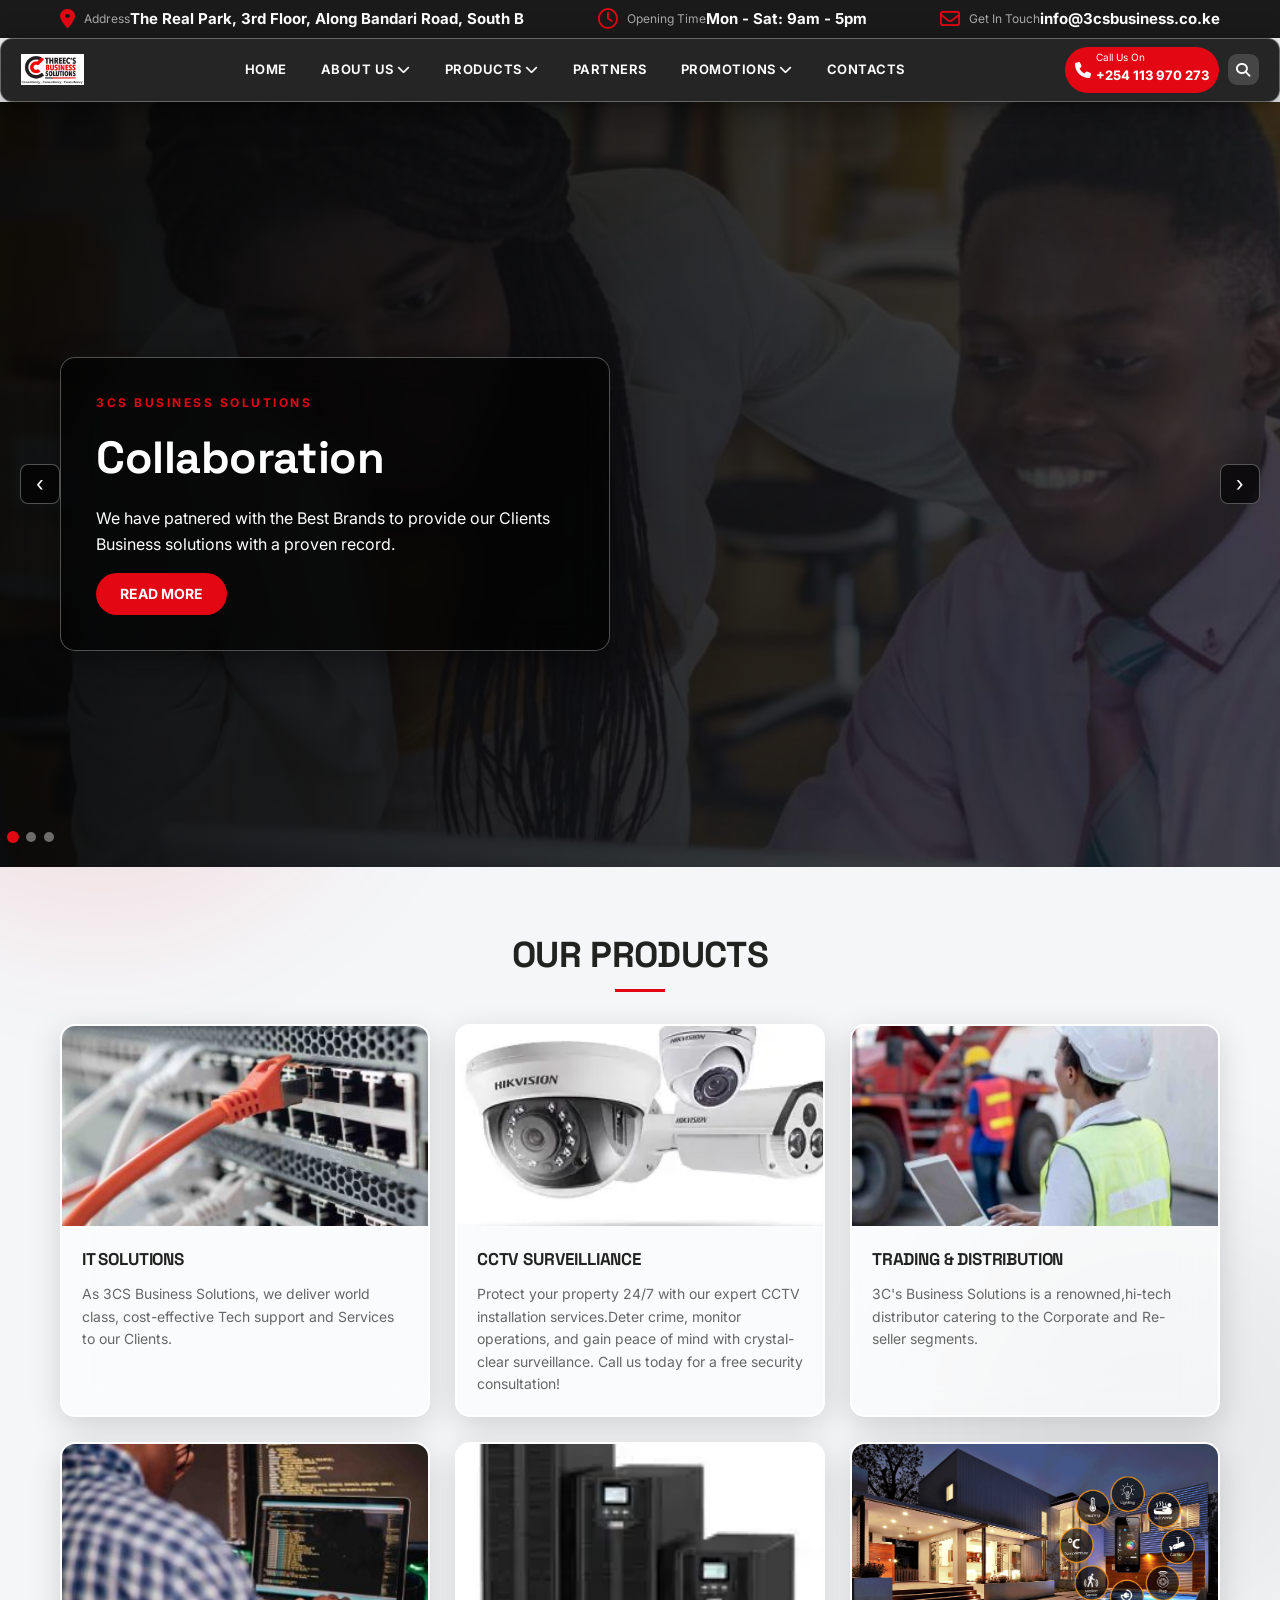
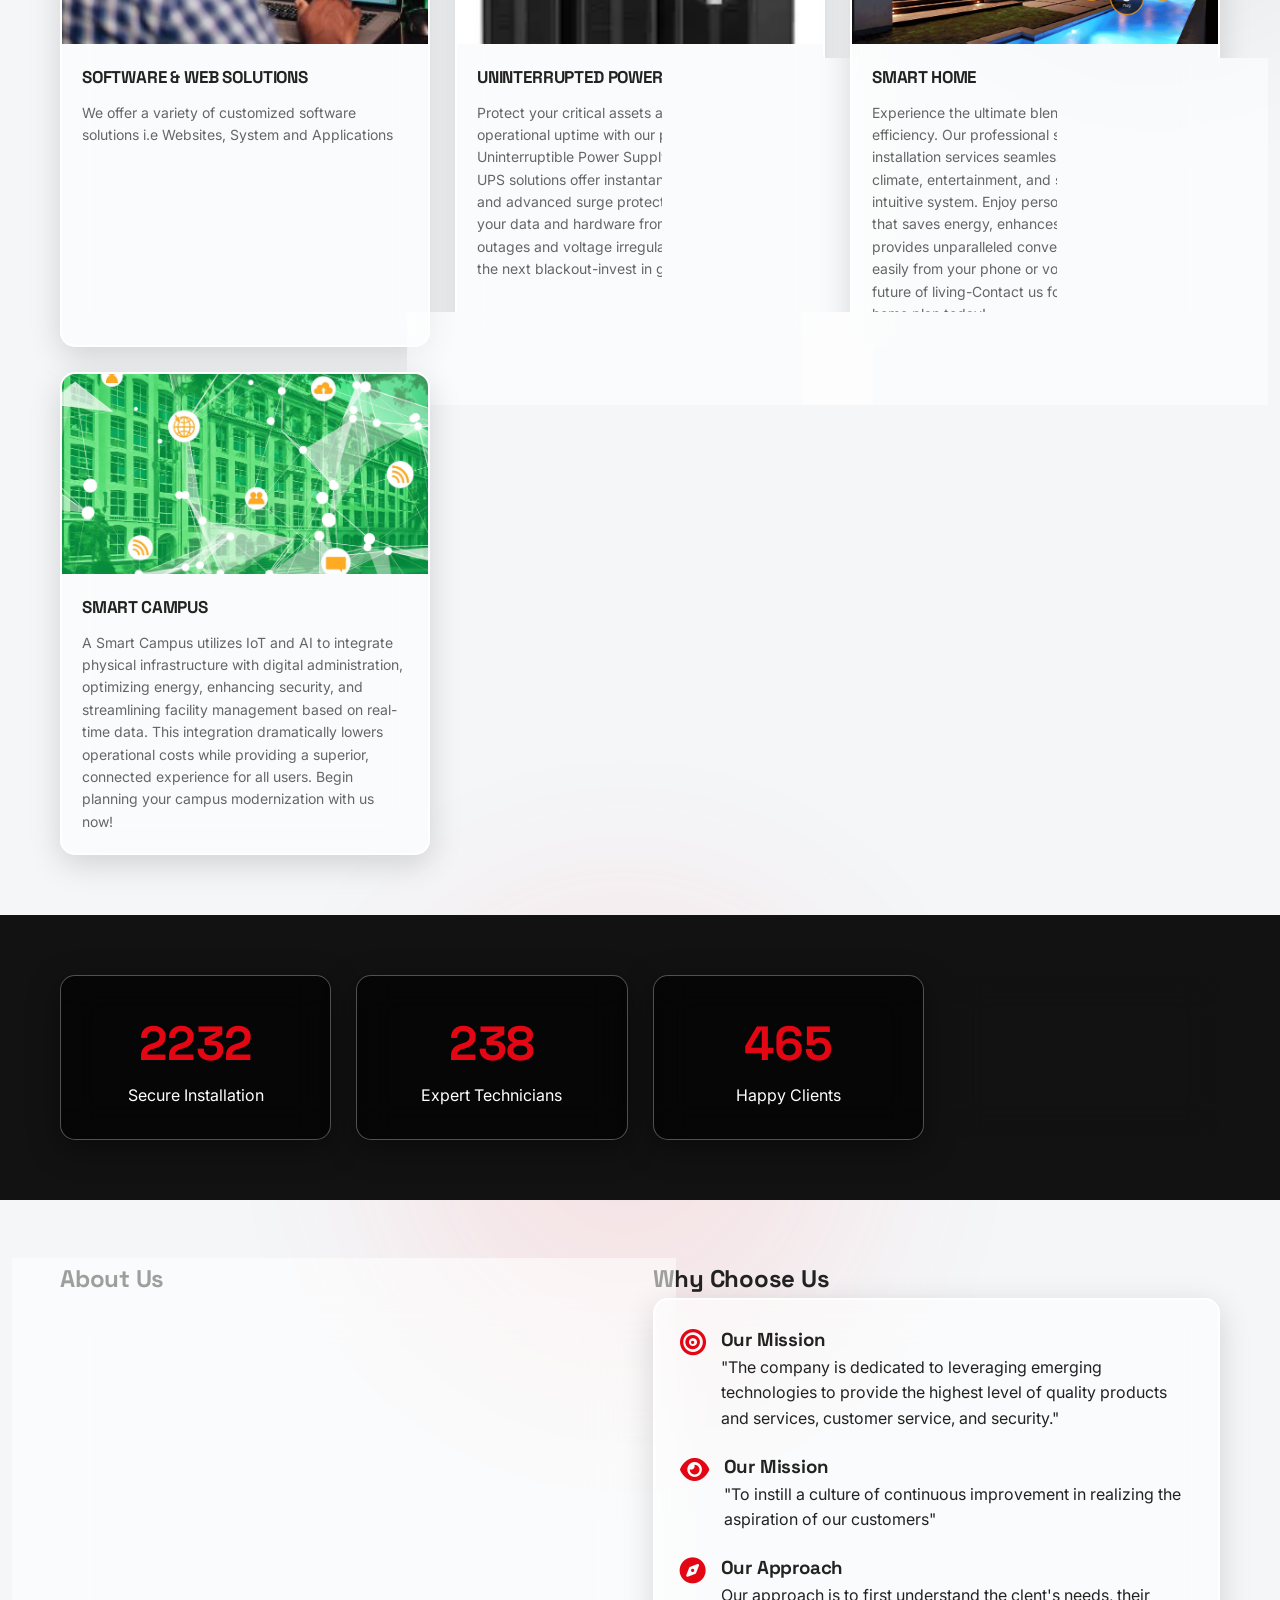
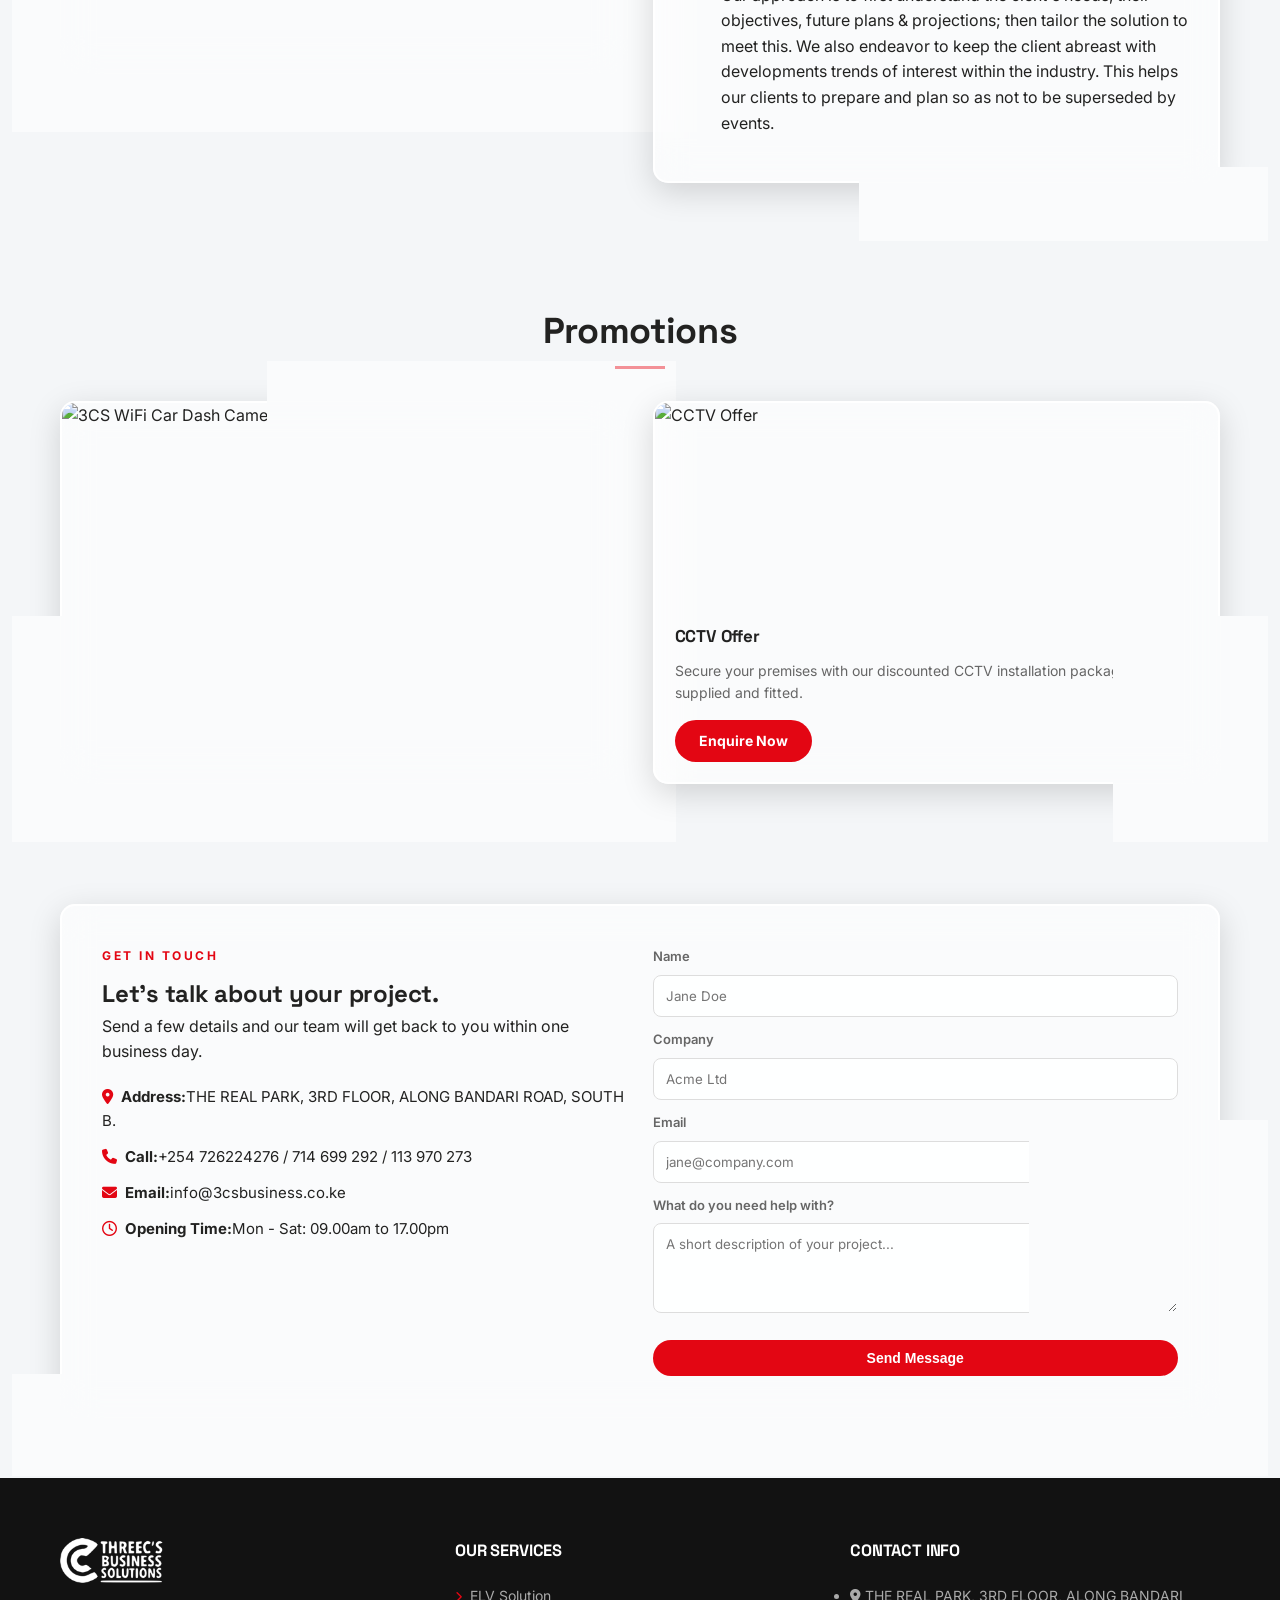
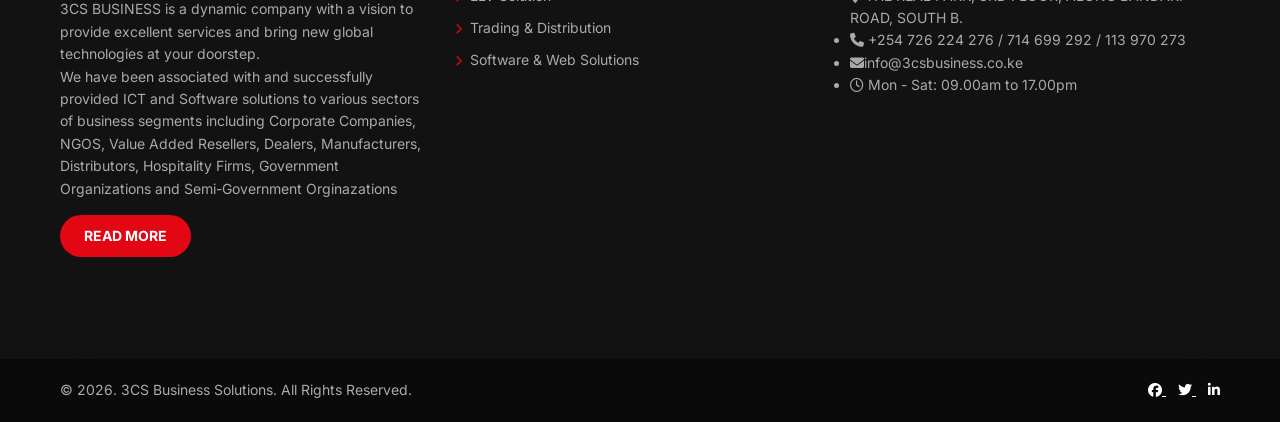
==== index.html @ 6d3abfeb "the get in touch time on the home page" ====
<!DOCTYPE html> 
 <html lang="en">
 <head>
   <meta charset="UTF-8">
    <meta name="viewport" content="width=device-width, initial-scale=1.0">
    <title>3CS Business Solutins</title>
    <link rel="preconnect" href="https://fonts.googleapis.com">
    <link rel="preconnect" href="https://fonts.gstatic.com" crossorigin>
    <link href="https://fonts.googleapis.com/css2?family=Inter:wght@400;500;600;700&family=Space+Grotesk:wght@500;600;700&display=swap" rel="stylesheet">
    <link rel="stylesheet"  href="https://cdnjs.cloudflare.com/ajax/libs/font-awesome/6.4.0/css/all.min.css">
    <link rel="stylesheet" href="main.css">
 </head>
 <body>
    <div class="blob blob-red-1" aria-hidden="true"></div>
    <div class="blob blob-black-1" aria-hidden="true"></div>
    <div class="blob blob-red-2" aria-hidden="true"></div>
     <!--TOP BAR-->
   <div class="topbar">
    <div class="topbar-inner container">
      <a class="topbar-text" href="#contacts">
        <i class="fa-solid fa-location-dot"></i>
        <span><small>Address</small><strong>The Real Park, 3rd Floor, Along Bandari Road, South B</strong></span>
      </a> 
    
    <div class="topbar-text">
      <i class="fa-regular fa-clock"></i>
      <span><small>Opening Time</small><strong>Mon - Sat: 9am - 5pm</strong></span>
    </div> 

    <a class="topbar-text" href="mailto:info@3csbusiness.co.ke">
    <i class="fa-regular fa-envelope"></i>
    <span><small>Get In Touch</small><strong>info@3csbusiness.co.ke</strong></span>
    </a>
    </div>
   </div>  

   <!--NAVIGATION BAR-->
   <header class="header">
    <nav class="navbar glass-dark">
     <a class="logo" href="#top">
         <img src="images/logo.jpg" alt="ThreesCS Bussines Solutions Logo">
     </a>
     <input type="checkbox" id="nav-toggle" class="nav-toggle" hidden>
     <label for="nav-toggle" class="nav-toggle-label">
     <i class="fa-solid fa-bars"></i>
     </label>

     <ul class="nav-menu">
      <li><a href="#top" class="active">HOME</a></li>
      <li class="dropdown">
       <a href="/about.html">ABOUT US <i class="fa-solid fa-chevron-down"></i></a> 
       <ul class="dropdown-menu">
         <li><a href="/about.html">Who We Are</a></li>
         <li><a href="/about.html">Qualifications</a></li>
         <li><a href="/about.html">CSR</a></li>
       </ul>
      </li>
      <li class="dropdown">
        <a href="solutions.html">PRODUCTS <i class="fa-solid fa-chevron-down"></i></a>
        <ul class="dropdown-menu">
         <li><a href="solutions.html">IT Solutions</a></li>
         <li><a href="solutions.html">ELV Solutions</a></li>
         <li><a href="trading.html">Trading & Distribution</a></li>
         <li><a href="solutions.html">Software & Web Solutions</a></li>
        </ul>
      </li>
      <li><a href="partners.html">PARTNERS</a></li>
      <li class="dropdown">
        <a href="promotions.html">PROMOTIONS <i class="fa-solid fa-chevron-down"></i></a>
        <ul class="dropdown-menu">
          <li><a href="promotions.html">3CS WIFI CAR DASH CAMERA</a></li>
          <li><a href="promotions.html">CCTV Offer</a></li>
        </ul>
      </li>
      <li><a href="contact.html">CONTACTS</a></li>
     </ul>

     <div class="nav-contacts">
      <a href="tel:+254701683322" class="call-btn">
        <i class="fa-solid fa-phone"></i>
        <div>
            <small>Call Us On</small>
            <span>+254 113 970 273</span>
        </div>
      </a>
      <button class="search-btn" aria-label="Search"><i class="fa-solid fa-magnifying-glass"></i></button>  
     </div>
    </nav>
   </header>

   <main id="top">
       <!--HERO SECTION-->  
     <section class="hero">
      <input type="radio" name="slide" id="slide1" class="visually-hidden-input" checked hidden>
      <input type="radio" name="slide" id="slide2" class="visually-hidden-input" hidden>
      <input type="radio" name="slide" id="slide3" class="visually-hidden-input" hidden>

      <div class="slides">
       <article class="slide" id="panel1">
        <div class="slide-images">
          <img src="images/1.jpg" alt="Business Collaboration">            
        </div>
        <div class="slide-scrim">        
        </div>
        <div class="container hero-container">
          <div class="glass-dark hero-card">
           <span class="eyebrow">3CS BUSINESS SOLUTIONS</span>
           <h1>Collaboration</h1>
           <p>We have patnered with the Best Brands to provide our Clients Business solutions with a proven record.</p>
           <a href="#products" class="btn btn-primary">READ MORE</a>
          </div>  
        </div>
       </article>
      
       <article class="slide" id="panel2">
        <div class="slide-images">
         <img src="images/2.jpg" alt="Competitive Services"> 
        </div>
        <div class="slide-scrim"> </div>
        <div class="container hero-container">
         <div class="glass-dark hero-card">
          <span class="eyebrow">3CS BUSINESS SOLUTIONS </span>
          <h1>Competitive</h1>
          <p>We are dedicated to offer quality products and services with competitive pricing to meet your budget needs.</p>
          <a href="#products" class="btn btn-primary" >READ MORE</a>
         </div>
        </div>
       </article>

       <article class="slide" id="panel3">
        <div class="slide-images">
         <img src="images/3.jpg" alt="Competence and Excellence">   
        </div>
        <div class="slide-scrim"></div>
        <div class="container hero-container">
         <div class="glass-dark hero-card">
          <span class="eyebrow">3CS BUSINESS SOLUTIONS</span>
          <h1>Competence</h1>
          <p>3CS BUSINESS is a dynamic company with a vision to provide excellent services to its Clients.</p>
          <a href="#about" class="btn btn-primary">READ MORE</a>            
         </div>
        </div>
       </article>
      </div>
      
      <div class="arrows">
        <label for="slide3" class="arrow arrow-prev arrow-for-1" aria-label="Previous slide">&#8249;</label>
        <label for="slide1" class="arrow arrow-prev arrow-for-2">&#8249;</label>
        <label for="slide2" class="arrow arrow-prev arrow-for-3" aria-label="Previous slide">&#8249;</label>

        <label for="slide2" class="arrow arrow-next arrow-for-1" aria-label="Next slide">&#8250;</label>
        <label for="slide3" class="arrow arrow-next arrow-for-2" aria-label="Next slide" >&#8250;</label>
        <label for="slide1" class="arrow arrow-next arrow-for-3" aria-label="Next slide">&#8250;</label>
      </div>

      <div class="dots">
        <label for="slide1" class="dot" ></label>
        <label for="slide2" class="dot"></label>
        <label for="slide3" class="dot"></label>        
      </div>
     </section>  
     
     <!--PRODUCTS SECTION---->
     <section class="section products-section" id="products">
       <div class="container">
        <h2 class="section-title">OUR PRODUCTS</h2>
        <div class="grid grid3">
            
         <article class="glass-light product-card">
           <div class="img-container">
            <img src="images/4.jpg" alt="IT Solutions">
           </div>  
           <div class="card-content">
            <h3>IT SOLUTIONS</h3>
            <p>As 3CS Business Solutions, we deliver world class, cost-effective Tech support and Services to our Clients.</p>
           </div>
         </article>
         <article class="glass-light product-card">
          <div class="img-container">
            <img src="images/cctv.webp" alt="CCTV Surveillance">
          </div>
          <div class="card-content">
            <h3>CCTV SURVEILLIANCE</h3>
            <p>Protect your property 24/7 with our expert CCTV installation services.Deter crime, monitor operations, and gain peace of mind with crystal-clear surveillance. Call us today for a free security consultation!</p>
          </div>  
         </article>
         <article class="glass-light product-card">
          <div class="img-container">
            <img src="images/5.jpg" alt="Trading & Distribution">
          </div>
          <div class="card-content">
            <h3>TRADING & DISTRIBUTION</h3>
            <p>3C's Business Solutions is a renowned,hi-tech distributor catering to the Corporate and Re-seller segments.</p>
          </div>
         </article>
         <article class="glass-light product-card">
           <div class="img-container">
             <img src="images/6.jpg" alt="Software & Web Solutions">
           </div>
           <div class="card-content">
            <h3>SOFTWARE & WEB SOLUTIONS</h3>
            <p>We offer a variety of customized software solutions i.e Websites, System and Applications</p>
           </div>
         </article>
         <article class="glass-light product-card">
          <div class="img-container">
            <img src="images/UPS.webp" alt="Uninterrupted Power Supply">
          </div>
          <div class="card-content">
            <h3>UNINTERRUPTED POWER SUPPY</h3>
            <p>Protect your critical assets and ensure 100% operational uptime with our premium Uninterruptible Power Supply(UPS) systems. Our UPS solutions offer instantaneous backup power and advanced surge protection, safeguarding your data and hardware from costly power outages and voltage irregularities. Don't wait for the next blackout-invest in guaranteed continuity.</p>
          </div>
         </article>
         <article class="glass-light product-card">
          <div class="img-container">
            <img src="images/smart-home.png" alt="Smart Home">
          </div>
          <div class="card-content">
            <h3>SMART HOME</h3>
            <p>Experience the ultimate blend of luxury and efficiency. Our professional smart home installation services seamlessly integrate lighting, climate, entertainment, and security into one intuitive system. Enjoy personalized automation that saves energy, enhances security, and provides unparalleled convenience, controlled easily from your phone or voice. Embrace the future of living-Contact us for your custom smart home plan today!</p>
          </div>
         </article>
         <article class="glass-light product-card full-width">
           <div class="img-container">
            <img src="images/smart-campus.jpg" alt="Smart Campus">
           </div>
           <div class="card-content">
            <h3>SMART CAMPUS</h3>
            <p>A Smart Campus utilizes IoT and AI to integrate physical infrastructure with digital administration, optimizing energy, enhancing security, and streamlining facility management based on real-time data. This integration dramatically lowers operational costs while providing a superior, connected experience for all users. Begin planning your campus modernization with us now!</p>
           </div>
         </article>
        
        </div>
       </div>        
     </section>

     <!--STATS SECTION-->
     <section class="section stats-section">
      <div class="container grid grid4">
       <div class="glass-dark stat-box">
        <h2>2232</h2>
        <p>Secure Installation</p>
       </div> 
       <div class="glass-dark stat-box">
        <h2>238</h2>
        <p>Expert Technicians</p>
       </div>
       <div class="glass-dark stat-box">
        <h2>465</h2>
        <p>Happy Clients</p>
       </div>
       <div class="glass-dark stat-box">
        <h2>696</h2>
        <p>Recommendations</p>
       </div>
      </div>   
     </section>

     <!--ABOUT US & WHY CHOOSE US SECTION-->
     <section class="section about-section" id="about">
       <div class="container grid grid2">
        <div class="about-info">
         <h2>About Us</h2>
         <div class="glass-light image-panel">
           <img src="images/7.jpg" alt="About 3CS Team">
         </div>
        </div>

        <div class="why-us">
         <h2>Why Choose Us</h2>
         <div class="glass-light why-card">
          <div class="why-item">
            <i class="fa-solid fa-bullseye"></i>
            <div>
             <h3>Our Mission</h3>
             <p>"The company is dedicated to leveraging emerging technologies to provide the highest level of quality products and services, customer service, and security."</p>
            </div>
          </div>  

          <div class="why-item">
            <i class="fa-solid fa-eye"></i>
            <div>
              <h3>Our Mission</h3>
              <p>"To instill a culture of continuous improvement in realizing the aspiration of our customers"</p>
            </div>
          </div>

          <div class="why-item">
            <i class="fa-solid fa-compass"></i>
            <div>
             <h3>Our Approach</h3>
             <p>Our approach is to first understand the clent's needs, their objectives, future plans & projections; then tailor the solution to meet this. We also endeavor to keep the client abreast with developments trends of interest within the industry. This helps our clients to prepare and plan so as not to be superseded by events.</p>
            </div>
          </div>

         </div>
        </div>
       </div>        
     </section>

     <!--PROMOTIONS SECTION-->
     <section class="section promotions-section" id="promotions">
       <div class="container">
         <h2 class="section-title">Promotions</h2>
         <div class="grid grid2">
           <article class="glass-light promo-card">
             <div class="img-container">
               <img src="" alt=" 3CS WiFi Car Dash Camera">
             </div>
             <div class="card-content">
               <h3> 3CS WiFi Car Dash Camera</h3>
               <p>Stay covered on every drive with a WiFi-enabled dash camera, live-viewable from your phone.</p> 
               <a href="#contacts" class="btn btn-primary">Enquire Now</a>
             </div>
           </article>

           <article class="glass-light promo-card">
             <div class="img-container">
               <img src="" alt="CCTV Offer"> 
             </div>
             <div class="card-content">
               <h3>CCTV Offer</h3>
               <p>Secure your premises with our discounted CCTV installation package, fully supplied and fitted.</p>
               <a href="#contacts" class="btn btn-primary">Enquire Now</a>
             </div>
           </article>
            
         </div>
       </div>
     </section>

     <!--CONTACTS SECTION WITH A FORM-->
     <section class="section contact-section" id="contacts">
       <div class="container">
         <div class="glass-light contact-card grid grid2">
           <div class="contact-info">
             <span class=" eyebrow eyebrow-dark">GET IN TOUCH</span>
             <h2>Let's talk about your project.</h2>
             <p>Send a few details and our team will get back to you within one business day.</p>

             <ul class="contact-details-list">
               <li><i class="fa-solid fa-location-dot"></i><strong>Address:</strong>THE REAL PARK, 3RD FLOOR, ALONG BANDARI ROAD, SOUTH B.
               </li>
               <li><i class="fa-solid fa-phone"></i><strong>Call:</strong>+254 726224276 / 714 699 292 / 113 970 273
               </li>
               <li><i class="fa-solid fa-envelope"></i><strong>Email:</strong>info@3csbusiness.co.ke
               </li>
               <li><i class="fa-regular fa-clock"></i><strong>Opening Time:</strong>Mon - Sat: 09.00am to 17.00pm
               </li>
             </ul>
           </div>

           <form class="contact-form" onsubmit="return false;">
            <div class="form-group">
              <label for="name">Name</label>
              <input type="text" id="name" placeholder="Jane Doe" required>
            </div>
            <div class="form-group">
              <label for="company">Company</label>
              <input type="text" id="company" placeholder="Acme Ltd">
            </div>
            <div class="form-group">
              <label for="email">Email</label>
              <input type="email" id="email" placeholder="jane@company.com" required>
            </div>
            <div class="form-group">
              <label for="message">What do you need help with?</label>
              <textarea id="message" rows="4"  placeholder="A short description of your project..."></textarea>
            </div>
            <button type="submit" class="btn btn-primary btn-block">Send Message</button>
           </form>
         </div>
       </div>
     </section>

   </main>

   <!--FOOTER-->
   <footer class="footer">
     <div class="container grid grid3">
      <div class="footer-col">
        <img src="images/logo.png" alt="3CS Logo White" class="footer-logo">
        <p>3CS BUSINESS is a dynamic company with a vision to provide excellent services and bring new global technologies at your doorstep.
        </p>
        <p>We have been associated with and successfully provided ICT and Software solutions to various sectors of business segments including Corporate Companies, NGOS, Value Added Resellers, Dealers, Manufacturers, Distributors, Hospitality Firms, Government Organizations and Semi-Government Orginazations
        </p>
        <a href="#about" class="btn btn-primary">READ MORE</a>
      </div>
      
      <div class="footer-col">
        <h3>OUR SERVICES</h3>
        <ul class="footer-links">
          <li>
            <a href="#products"><i class="fa-solid fa-chevron-right"></i>ELV Solution</a>
          </li>
          <li>
            <a href="#products"> <i class="fa-solid fa-chevron-right"></i>Trading & Distribution</a>   
          </li>
          <li>
            <a href="#products"> <i class="fa-solid fa-chevron-right"></i>Software & Web Solutions
            </a>   
          </li>
        </ul>
      </div>

      <div class="footer-col">
        <h3>CONTACT INFO</h3>
        <ul>
         <li><i class="fa-solid fa-location-dot"></i>
             THE REAL PARK, 3RD FLOOR, ALONG BANDARI ROAD, SOUTH B.
         </li>
         <li><i class="fa-solid fa-phone"></i>
          +254 726 224 276 / 714 699 292 / 113 970 273
         </li>
         <li><i class="fa-solid fa-envelope"></i>info@3csbusiness.co.ke
         </li>
         <li><i class="fa-regular fa-clock"></i>
             Mon - Sat: 09.00am to 17.00pm  
         </li>
        </ul>
      </div>
     </div>

     <!--TRUSTED BRANDS-->
     <section class="trust-strip-wrapper container" id="patners">
       <div class="glass-light trust-strip">
        <p class="trust-label">Trusted brands we work with:</p>
        <div class="trust-logos">
          <img src="images/hp1.png" alt="HP">
          <img src="images/dell1.png" alt="Dell">
          <img src="images/qnap1.png" alt="QNAP">
          <img src="images/dlink.png" alt="D-link">
          <img src="images/cisco1.png" alt="Cisco">
        </div>        
       </div>        
     </section>

     <div class="footer-bottom">
       <div class="container bottom-flex">
        <p>&copy; 2026. 3CS Business Solutions. All Rights Reserved.</p>
        <div class="socials">
          <a href="#" aria-label="Facebook"><i class="fa-brands fa-facebook"></i>
          </a>
          <a href="#" aria-label="Twitter"><i class=" fa-brands fa-twitter"></i>
         </a>
         <a href="#" aria-label="LinkedIn"><i class="fa-brands fa-linkedin-in"></i></a>
        </div>
       </div>
     </div>
   </footer>

 </body>
 </html>
---- main.css ----
*{
    margin: 0;
    padding: 0;
    box-sizing: border-box;
}

html{
    scroll-behavior: smooth;
}

body{
    font-family: "Inter",sans-serif;
    background-color: #f4f6f8;
    color: #222221;
    line-height: 1.6;
    overflow-x: hidden ;
    position: relative;

    /* ADD THESE 3 LINES */
    display: flex;
    flex-direction: column;
    min-height: 100vh;
}
main {
    flex: 1; /* Pushes the footer down when page content is short */
}
 
h1, h2, h3, h4 {
    font-family:"Space Grotesk", sans-serif;
    letter-spacing: -0.01em;
}

.container{
    max-width: 1200px;
    margin: 0 auto;
    padding: 0 20px;
}

img{
    max-width: 100%;
    height: auto;
    display: block;
}

/*BACKGROUND BLOBS FOR GLASSMORPHISM EFFECTS*/
.blob{
    position: absolute;
    border-radius: 50%;
    filter: blur(90px);
    z-index: -1;
    pointer-events: none;
}
.blob-red-1{
    width: 500px;
    height: 500px;
    background: #e30613;
    opacity: 0.12;
    top: 400px;
    left: -150px;
}
.blob-black-1{
    width: 450px;
    height: 450px;
    background: #000000;
    opacity: 0.05;
    top: 1200px;
    right: -100px;
}
.blob-red-2{
    width: 480px;
    height: 480px;
    background: #ff4b52;
    opacity: 0.10;
    top: 2500px;
    left: 30%;
}

/*FOR GLASSMORPHISM EFFECTS*/ 
.glass-light{
    background: rgba(255, 255, 255, 0.56);
    backdrop-filter: blur(18px) ;
    -webkit-backdrop-filter: blur(18px);
    /* Fixed typo: rgbs -> rgba */
    border: 2px solid rgba(255, 255, 255, 0.9);
    border-radius: 15px;
    box-shadow: 0 9px 32px 0 rgba(0, 0, 0, 0.15) ;
    transition: transform 0.4s ease, box-shadow 0.4s ease;
}
.glass-dark{
  background: rgba(0, 0, 0, 0.65) ;
  backdrop-filter: blur(18px);
  -webkit-backdrop-filter: blur(18px);
  border: 1px solid rgba(255, 255, 255, 0.3);
  border-radius:  15px;
  box-shadow: 0 9px 32px rgba(0, 0, 0, 0.4);
  transition: transform 0.4s ease, box-shadow 0.4s ease;
}
.glass-light:hover{
    transform: translateY(-8px);
    box-shadow: 0 16px 48px rgba(0,0,0,0.15);

}

/* TOP BAR*/
.topbar{
    background-color: #1a1a1a;
    color: #ffffff;
    padding: 7px 0;
    font-size: 13px;
}
.topbar-inner{
    display: flex;
    justify-content: space-between;
    align-items: center;
    font-size: 20px;

}
.topbar-text{
    display: flex;
    flex-direction: row;
    justify-content: space-between;
    align-items: center;
    /* Fixed gap unit: 9x -> 9px */
    gap: 9px;
    color: #ffffff;
    text-decoration: none;
}
.topbar-text i {
    color: #e30613;
}
.topbar-text span {
    display: flex;
    flex-direction: row;
}
.topbar-text small{
    display: flex;
    align-items: center;
    color: #aaa;
    font-size: 12px;

}
.topbar-text strong{
    font-size: 15px;
}

    /*HEADER*/
.header{
    position: sticky;
    top: 9px;
    z-index: 1000;
    box-shadow: 0 2px 5px rgba(0,0,0,0.2);
}

.navbar{
    display: flex;
    justify-content: space-between;
    align-items: center;
    padding: 8px 20px;
    background: rgba(0, 0, 0, 0.85);
    border-radius: 12px;
}
 .logo img{
     max-height: 31px;
     display: block;

 }
.nav-menu{
    display: flex;
    list-style: none;
    gap: 10px;
}
.nav-menu a{
    color: #ffffff;
    text-decoration: none;
    padding: 8px 12px;
    display: block;
    font-weight: 650;
    font-size: 13px;
    letter-spacing: 0.5px;
    border-radius: 4px;
    transition: background 0.3s, color 0.2s;

}
.nav-menu a:hover,
.nav-menu a:active{
    background-color: #e30613;

}
.dropdown{
    position: relative;
}
.dropdown-menu{
    display: none;
    position: absolute;
    top: 100%;
    left: 0;
    background-color: #1a1a1a;
    min-width: 200px;
    list-style: none;
    box-shadow: 0 8px 16px rgba(0,0,0,0.3);
    border-radius: 8px;
    overflow: hidden;
}
.dropdown-menu li a{
    padding: 10px 14px;
    border-bottom: 1px solid rgba(255,255,255,0.1);
    font-weight: 600;
    font-size: 13px;
    transition: background 0.2s;
}
.dropdown-menu li a:hover{
    background: rgba(255,255,255,0.05);
}
.dropdown:hover .dropdown-menu{
    display: block;
}
.nav-contacts{
    display: flex;
    align-items: center;
    gap: 9px;
}
.call-btn{
    background-color: #e30613;
    color: #ffffff;
    display: flex;
    align-items: center;
    gap: 5px;
    padding: 5px 10px;
    border-radius: 30px;
    text-decoration: none;
}
.call-btn small{
    display: block;
    font-size: 10px;
    line-height: 1;
}
.call-btn span{
    font-weight: 750;
    font-size: 13px;
    line-height: 1;
}
.search-btn{
    background-color: rgba(255, 255, 255, 0.15);
    color: #ffffff;
    border: none;
    width: 31px;
    height: 31px;
    border-radius: 9px;
    cursor: pointer;
    display: flex;
    align-items: center;
    justify-content: center;
    font-size: 14px;
}
.nav-toggle-label{
    display: none;
    align-items: center;
    justify-content: center;
    min-width: 41px;
    min-height: 41px;
    border-radius: 9px;
}
.nav-toggle-label:hover{
    background: rgba(255, 255, 255, 0.09);
}

/*HERO SECTION*/
.hero{
    position: relative;
    height: 85vh;
    min-height: 550px;
    overflow: hidden;

}
.visually-hidden-input {
  position: absolute;
  opacity: 0;
  pointer-events: none;
}
.slides{
    position: relative;
    width: 100%;
    height: 100%;
}
.slide{
    position: absolute;
    inset: 0;
    display: none;
    align-items: center;

}
.slide-images{
    position: absolute;
    inset: 0;
    background: #111;

}
.slide-images img{
    width: 100%;
    height: 100%;
    object-fit: cover;
    opacity: 0.65;
}
.slide-scrim{
    position: absolute;
    inset: 0;
    background: linear-gradient(90deg, rgba(0, 0, 0, 0.8) 0%, rgba(0,0,0,0.2) 100%);
}
.hero-container{
    position: relative;
    z-index: 2;
    width: 100%;
    padding-top: 40px;
}
.hero-card{
    max-width: 550px;
    padding: 35px;
    color: #ffffff;
}
.hero-card h1{
    font-size: 45px;
    margin-bottom: 12px;
}
.eyebrow{
  font-size: 12px;
  font-weight: 700;
  letter-spacing: 2.5px;
  color: #e30613;
  display: block;
  margin-bottom: 10px;
}
.eyebrow-dark{
    color: #e30613;
}
.btn{
    display: inline-block;
    padding: 10px 24px;
    border-radius: 50px;
    text-decoration: none;
    font-size: 14px;
    font-weight: bold;
    margin-top: 15px;
    transition: background 0.2s, transform 0.2s;
}
.btn-primary{
    background-color: #e30613;
    color: #ffffff;
}
.btn-primary:hover{
    background-color: #b81017;
    transform: translateY(-2px);
}
.btn-block{
    width: 100%;
    border: none;
    cursor:pointer;
    text-align: center;
}
/*Radio Navigation Controls*/
#slide1:checked ~ .slides #panel1,
#slide2:checked ~ .slides #panel2,
#slide3:checked ~ .slides #panel3 {
    display: flex;
}
/* Fixed arrow selectors */
.arrows .arrow{
    display: none;
}
#slide1:checked ~ .arrows .arrow-for-1,
#slide2:checked ~ .arrows .arrow-for-2,
#slide3:checked ~ .arrows .arrow-for-3 {
    display: flex;
}
.arrow{
    position: absolute;
    top: 50%;
    transform: translateY(-50%);
    width: 40px;
    height: 40px;
    align-items: center;
    justify-content: center;
    border-radius: 8px;
    background: rgba(0, 0, 0, 0.65);
    border: 1px solid rgba(255, 255, 255, 0.3);
    color: #ffffff;
    font-size: 21px;
    cursor: pointer;
    z-index: 50;
    backdrop-filter: blur(10px);
}
.arrow-prev{
    left: 20px;
}
.arrow-next{
    right: 20px;
}
.dots{
    position: absolute;
    bottom: 20px;
    left: 8px;
    transform: translateY(-50%);
    display: flex;
    gap: 8px;
    z-index: 50;
}
.dot{
    width: 10px;
    height: 10px;
    border-radius: 8px;
    background: rgba(255, 255, 255, 0.4);
    cursor: pointer;
}

#slide1:checked ~ .dots label[for="slide1"],
#slide2:checked ~ .dots label[for="slide2"],
#slide3:checked ~ .dots label[for="slide3"]{
    background: #e30613;
    transform: scale(1.2);
}

/*FOOTER POSITIONING*/
.trust-strip-wrapper{
    margin-top: 40px;
    position: relative;
    z-index: 10;
    
}
.trust-strip{
    padding: 15px 30px;
    display: flex;
    align-items: center;
    justify-content: space-between;
    background-color: #aaaaaa;
}
.trust-label{
    font-weight: 600;
    font-size: 14px;
    background-color: rgba(0, 0, 0, 0.4);

}
.trust-logos{
    display: flex;
    gap: 30px;
    align-items: center;
    filter: brightness(0) invert(1);
   opacity: 0.8;

}
.trust-logos img{
    max-height: 28px;
}

/*SECTIONS & GRIDS*/ 
.section{
    padding: 60px 0;
}
.section-title{
    text-align: center;
    font-size: 36px;
    margin-bottom: 40px;
    position: relative;
}
.section-title::after{
    content: '';
    width: 50px;
    height: 3px;
    background-color: #e30613;
    position: absolute;
    bottom: -8px;
    left: 50%;
    /* Fixed transform: translateX instead of translateY */
    transform: translateX(-50%);

}
.grid{
    display: grid;
    gap: 25px;

}
.grid2{
    grid-template-columns: repeat(2, 1fr);
}
.grid3{
    grid-template-columns: repeat(3, 1fr);
}
.grid4{
    grid-template-columns: repeat(4, 1fr);
}

/*PRODUCT & PROMO CARDS*/
/* Fixed missing dot before promo-card */
.product-card, .promo-card{
    overflow: hidden;
    display: flex;
    flex-direction: column;
}
.product-card .img-container,
.promo-card .img-container {
   height: 200px;
   overflow: hidden;
}
.product-card .img-container img,
.promo-card .img-container img{
    width: 100%;
    height: 100%;
    object-fit: cover;
}
.product-card .card-content,
.promo-card .card-content {
    padding: 20px;
    flex-grow: 1;
}
.product-card h3, .promo-card h3{
    font-size: 17px;
    margin-bottom: 10px;

}
.product-card p, .promo-card p{
    font-size: 14px;
    color: #666666;
}
/*STATS SECTION*/
.stats-section{
    background: #121212;
    color: #ffffff;
}
.stat-box{
    text-align: center;
    padding: 30px;
}
.stat-box h2{
    font-size: 48px;
    color: #e30613;
}

/*ABOUT & WHY CHOOSE US*/
.image-panel img{
    width: 100%;
    border-radius: 12px;
    display: block;
}
.why-card{
    padding: 25px;
}
.why-item{
    display: flex;
    gap: 15px;
    margin-bottom: 20px;
}
.why-item i{
    color: #e30613;
    font-size: 26px;
    margin-top: 5px;
}
/* CONTACT FORM*/
.contact-card{
    padding: 40px;

}
.contact-details-list{
    list-style: none;
    margin-top: 20px;
}
.contact-details-list li{
    margin-bottom: 12px;
    font-size: 15px;
}
.contact-details-list i {
    color: #e30613;
    margin-right: 8px;
}
.contact-form{
    display: flex;
    flex-direction: column;
    gap: 12px;
}
.form-group{
    display: flex;
    flex-direction: column;
    gap: 8px;
}
.form-group label{
    font-size:13px;
    font-weight: 600;
    color: #666666;
}
.form-group input,
.form-group textarea{
    padding: 12px;
    border-radius: 8px;
    border: 1px solid #ddd;
    background: rgba(255, 255, 255, 0.8);
    font-family: "Inter", sans-serif;
}
.form-group input:focus,
.form-group textarea:focus {
    outline: none;
    border-color: #e30613;
}

/*FOOTER*/
.footer{
    background-color: #121212;
    color: #aaaaaa;
    padding-top: 60px;
    font-size: 14px;
    margin-top: auto;
}
.footer-logo{
    max-height: 45px;
    margin-bottom: 15px;

}
.footer h3{
    color: #ffffff;
    margin-bottom: 20px;

}
.footer-links, .contact-list{
    list-style: none;
}
.footer-links li, .contact-list li{
    margin-bottom: 10px;
}
.footer-links a{
    color: #aaa;
    text-decoration: none;
}
.footer-links a:hover{
    color: #e30613;
}
.footer-links i {
    color: #e30613;
    margin-right: 8px;
    font-size: 11px;
}
.footer-bottom{
    background-color: #0a0a0a;
    padding: 20px 0;
   /* margin-top: 30px;*/ 
}
.bottom-flex{
    display: flex;
    justify-content: space-between;
    align-items: center;
}
.socials a{
    color: #ffffff;
    margin-left: 12px;
}

/*MEDIA QUERIES*/
@media (max-width: 992px){
    .topbar {display: none;}
    .grid3, .grid4{grid-template-columns: repeat(2, 1fr) ;}
    .trust-strip{flex-direction: column; gap: 15px;}
}

@media (max-width: 768px){
    .grid2, .grid3, .grid4{grid-template-columns: 1fr;}
    .header{
        margin-bottom: 0;
    }
    .nav-toggle-label{
        display: flex;
        color: #ffffff;
        font-size: 22px;
        cursor: pointer;
    }
    .nav-menu{
        display: none;
        position: absolute;
        top: 100%;
        left: 0;
        right: 0;
        flex-direction: column;
        background-color: #1a1a1a;
        padding: 10px;
        border-radius: 8px;
    }
    .nav-toggle:checked ~ .nav-menu{
        display: flex;
    }
    .nav-contacts{
        display: none;
    }

    .dropdown-menu{
        display: block;
        position: static;
        background: rgba(0, 0, 0, 0.3);
        box-shadow: none;
        border-radius: 6px;
        margin: 4px 0 8px;
    }
    .dropdown-menu li a{
        padding-left: 24px;
    }
}

/* PAGE HEADER HERO */
/* PAGE HEADER HERO WITH BACKGROUND IMAGE */
.page-header {
    position: relative;
    padding: 100px 0 60px;
    text-align: center;
    background: url('images/2.jpg') center/cover no-repeat;
    color: #ffffff;
    overflow: hidden;
}

.page-header::before {
    content: '';
    position: absolute;
    inset: 0;
    background: linear-gradient(180deg, rgba(0, 0, 0, 0.85) 0%, rgba(0, 0, 0, 0.65) 100%);
    z-index: 1;
}

.page-header .container {
    position: relative;
    z-index: 2;
}

.page-header h1 {
    font-size: 42px;
    margin-top: 10px;
    color: #ffffff;
}

/* INNER PAGE CONTENT */
.page-intro {
    max-width: 760px;
    margin: 0 auto 40px;
    text-align: center;
}

.page-intro p {
    color: #666;
}

.service-list {
    display: grid;
    gap: 12px;
}

.service-list details {
    background: rgba(255, 255, 255, 0.86);
    border: 1px solid #e8e8e8;
    border-radius: 8px;
    padding: 16px 20px;
}

.service-list summary {
    color: #222;
    cursor: pointer;
    font-weight: 700;
}

.service-list p {
    color: #666;
    margin: 12px 0 0;
}

.service-detail-list {
    margin: 12px 0 0 20px;
    color: #666;
}

.service-detail-list li {
    margin-bottom: 7px;
    padding-left: 4px;
}

.content-card {
    padding: 30px;
}

.content-card h2,
.content-card h3 {
    margin-bottom: 12px;
}

.content-card p {
    color: #666;
}

.contact-page-grid {
    display: grid;
    grid-template-columns: 0.85fr 1.15fr;
    gap: 30px;
}

.promo-price {
    color: #e30613;
    font-size: 28px;
    font-weight: 700;
    margin: 14px 0;
}

@media (max-width: 768px) {
    .contact-page-grid {
        grid-template-columns: 1fr;
    }
}

/* SIDEBAR LAYOUT FOR MAIN + SIDE PRODUCT CARDS */
.about-layout {
    display: grid;
    grid-template-columns: 2.2fr 1fr;
    gap: 30px;
    align-items: start;
}

.side-products-column {
    display: flex;
    flex-direction: column;
    gap: 20px;
    position: sticky;
    top: 90px;
}

.side-products-column h3.side-heading {
    font-size: 18px;
    margin-bottom: 5px;
    border-left: 3px solid #e30613;
    padding-left: 10px;
}

/* 3Cs CORE VALUES GRID */
.meaning-section {
    margin-top: 50px;
}

.meaning-grid {
    margin-top: 20px;
}

.meaning-card {
    padding: 25px;
    border-top: 3px solid #e30613;
}

.meaning-card h3 {
    font-size: 22px;
    color: #e30613;
    margin-bottom: 8px;
}

@media (max-width: 992px) {
    .about-layout {
        grid-template-columns: 1fr;
    }

    .side-products-column {
        position: static;
    }
}


/* QUALIFICATIONS & CERTIFICATION CARDS */
.qual-card {
    padding: 30px;
    border-left: 4px solid #e30613;
}
.qual-card i {
    font-size: 32px;
    color: #e30613;
    margin-bottom: 15px;
}
.qual-card h3 {
    font-size: 20px;
    margin-bottom: 10px;
}
.badge-tag {
    display: inline-block;
    background: rgba(227, 6, 19, 0.1);
    color: #e30613;
    font-size: 12px;
    font-weight: 700;
    padding: 4px 10px;
    border-radius: 4px;
    margin-bottom: 12px;
}
/* ==========================================================================
   TAB NAVIGATION SYSTEM (FOR ABOUT PAGE TABS)
   ========================================================================== */

/* TAB BUTTONS CONTAINER */
.tab-navigation {
    display: flex;
    justify-content: center;
    gap: 15px;
    margin-bottom: 40px;
    flex-wrap: wrap;
}

.tab-btn {
    padding: 12px 28px;
    border-radius: 50px;
    cursor: pointer;
    font-weight: 600;
    font-size: 14px;
    color: #222221;
    transition: all 0.3s ease;
    border: 1px solid rgba(255, 255, 255, 0.3);
}

.tab-btn:hover {
    background: rgba(227, 6, 19, 0.1);
    color: #e30613;
}

/* HIDE INACTIVE TAB CONTENTS BY DEFAULT */
.tab-content {
    display: none;
}

/* ACTIVE TAB BUTTON HIGHLIGHT (CONTROLLED VIA HIDDEN RADIO INPUTS) */
#tab-who:checked ~ .tab-navigation label[for="tab-who"],
#tab-qualifications:checked ~ .tab-navigation label[for="tab-qualifications"],
#tab-csr:checked ~ .tab-navigation label[for="tab-csr"] {
    background: #e30613;
    color: #ffffff;
    border-color: #e30613;
    box-shadow: 0 4px 15px rgba(227, 6, 19, 0.3);
}

/* DISPLAY ACTIVE TAB CONTENT PANEL */
#tab-who:checked ~ .tab-contents #content-who,
#tab-qualifications:checked ~ .tab-contents #content-qualifications,
#tab-csr:checked ~ .tab-contents #content-csr {
    display: block;
}
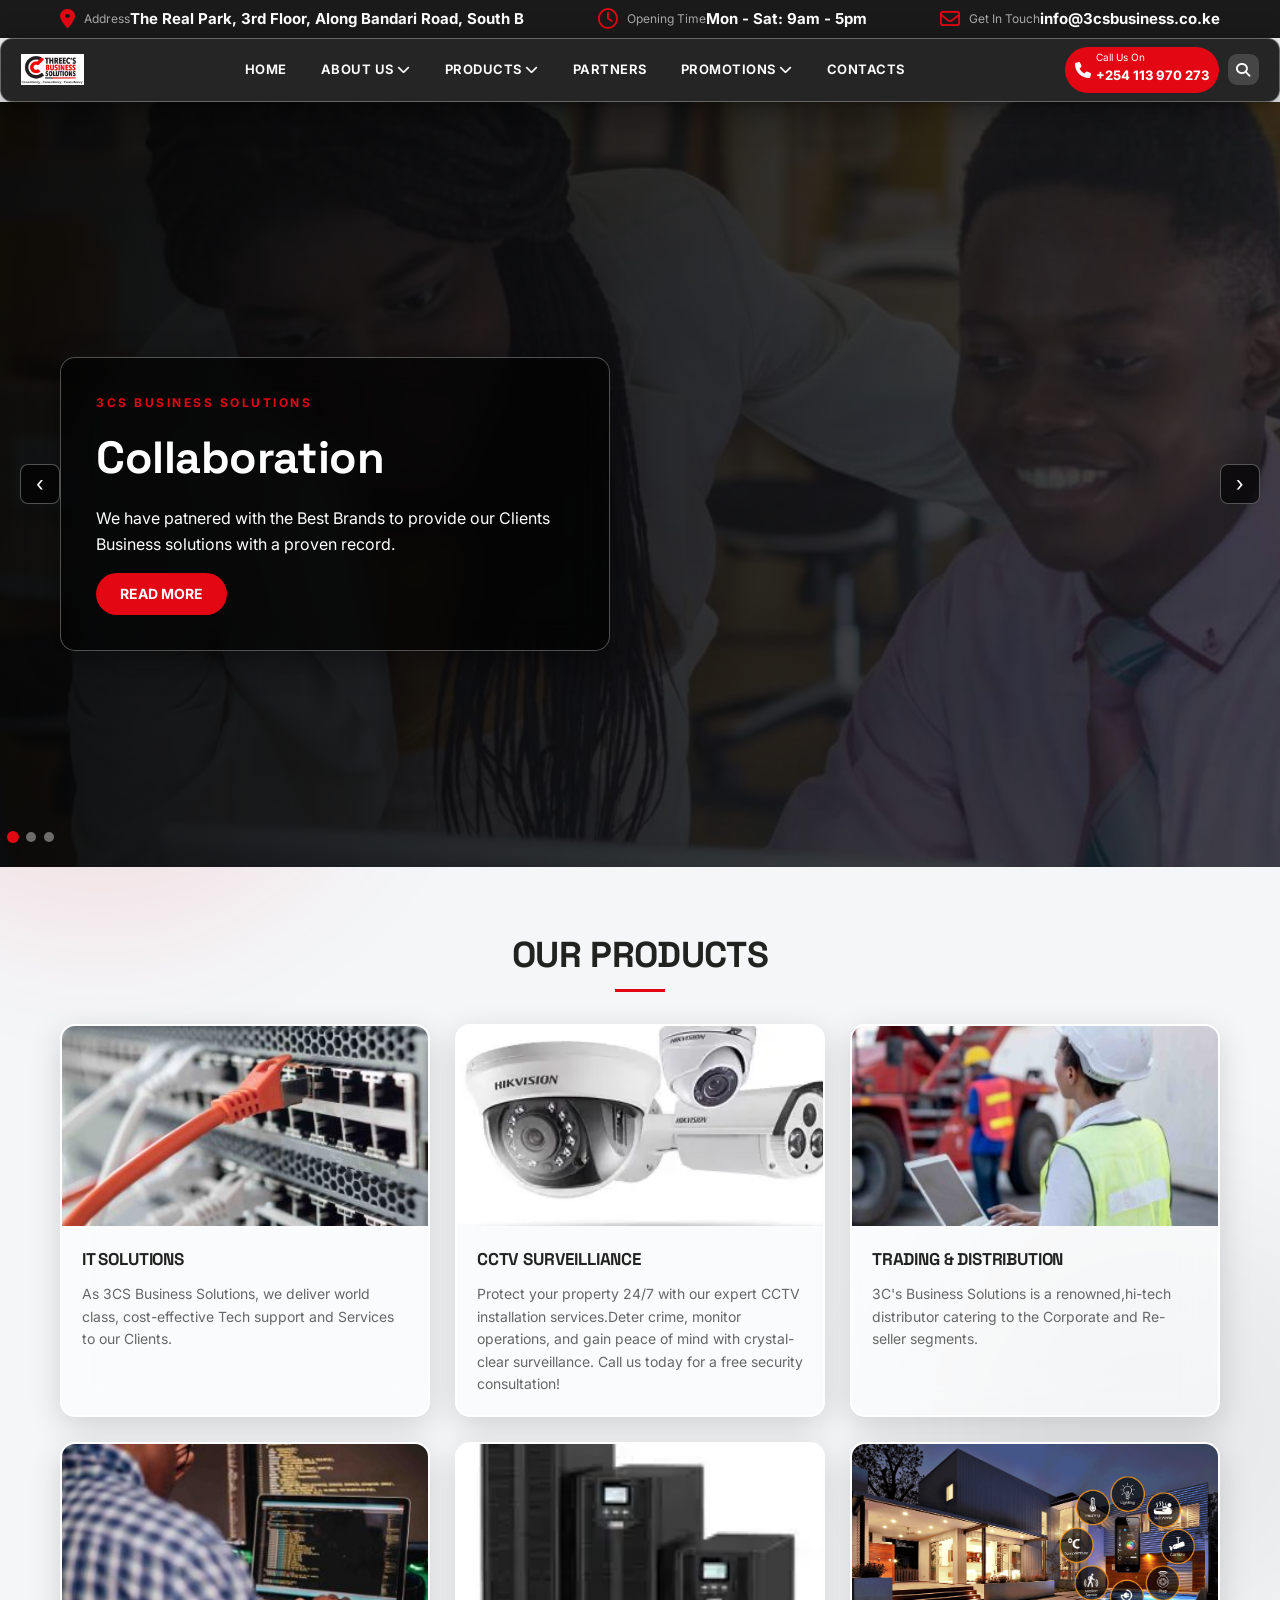
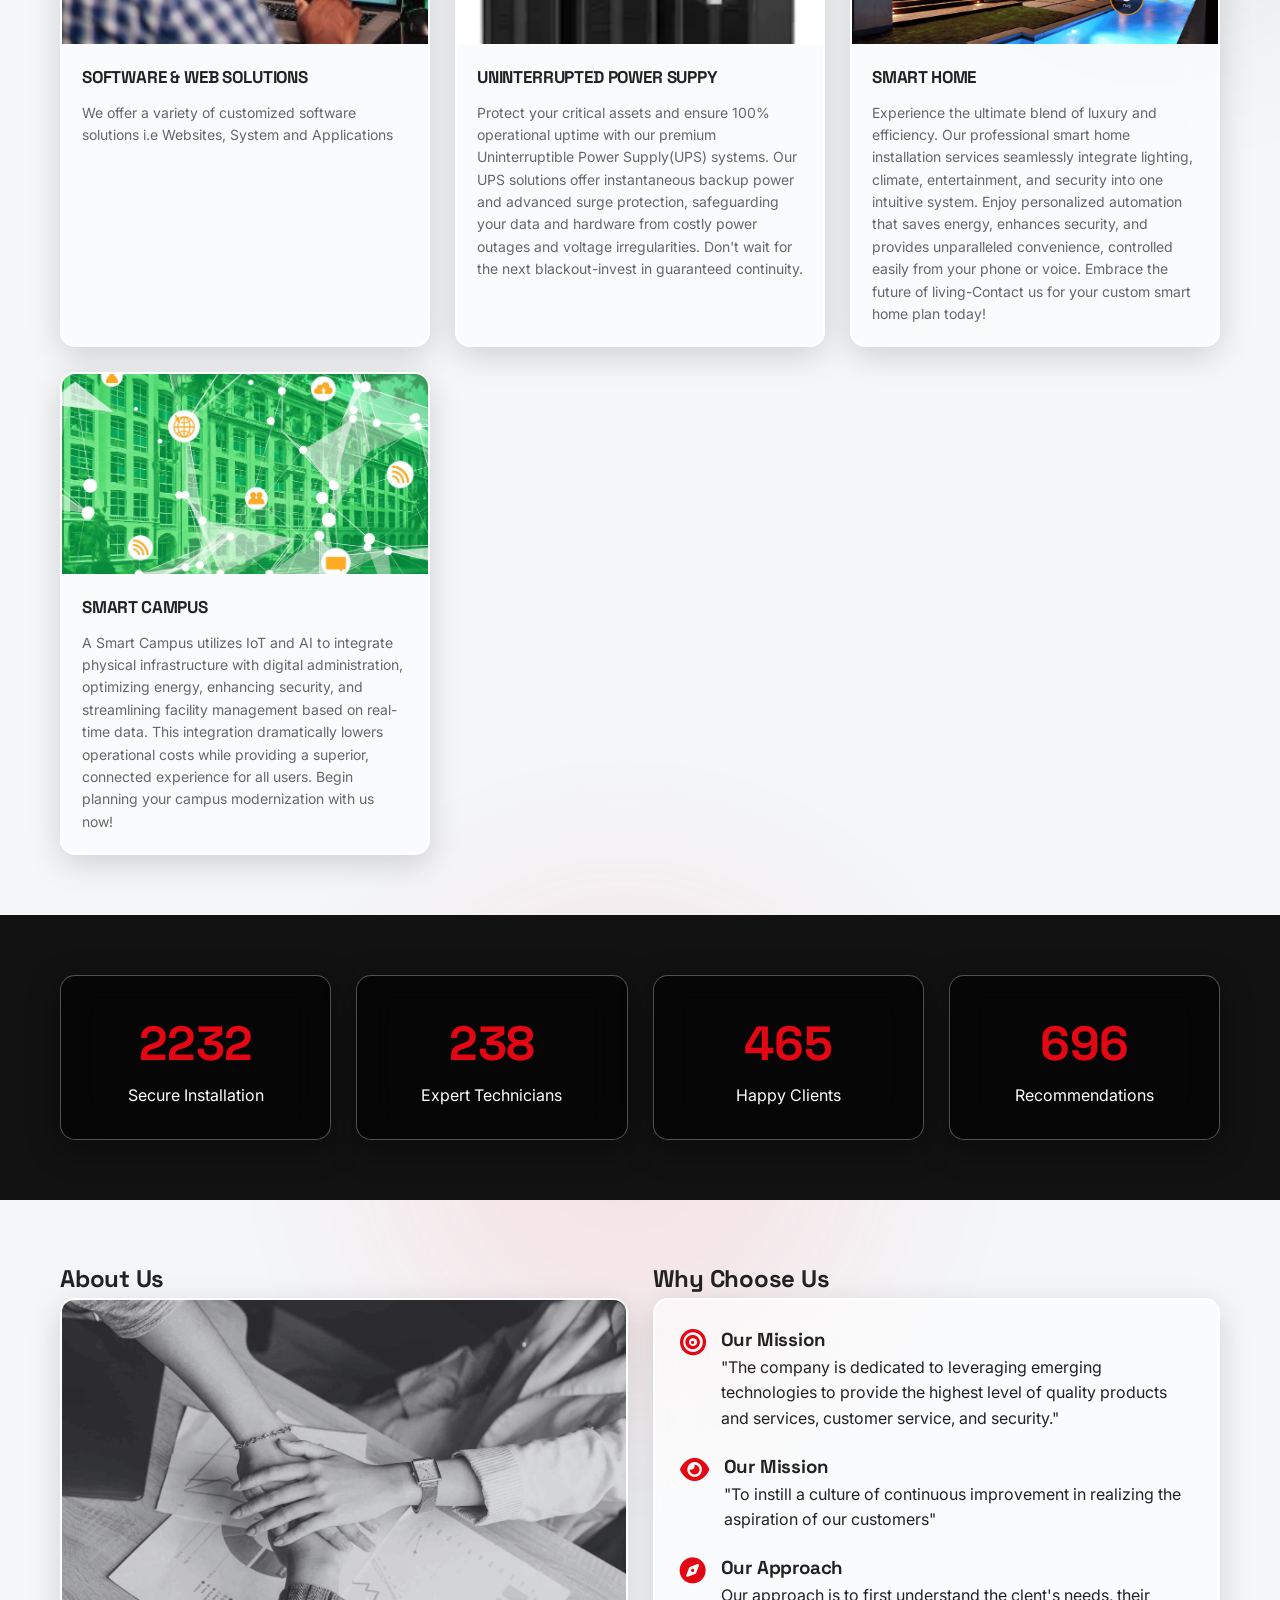
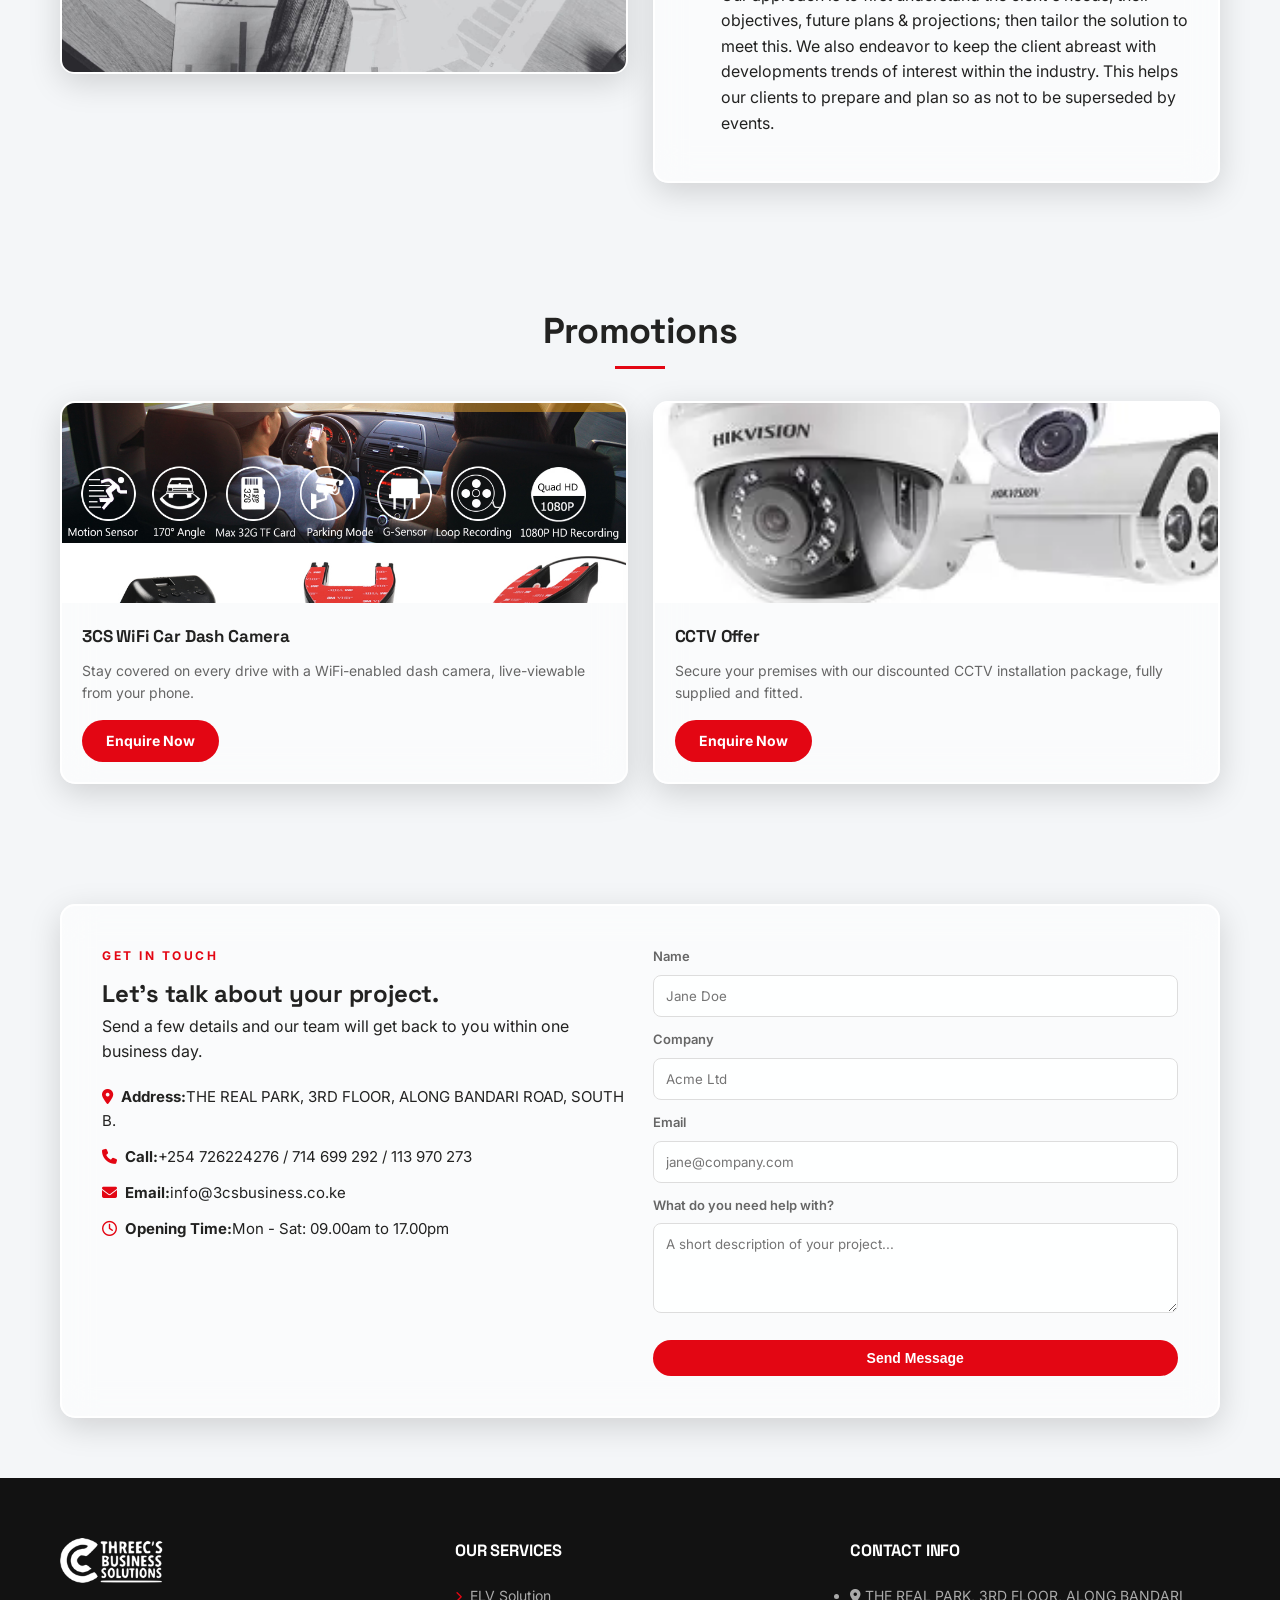
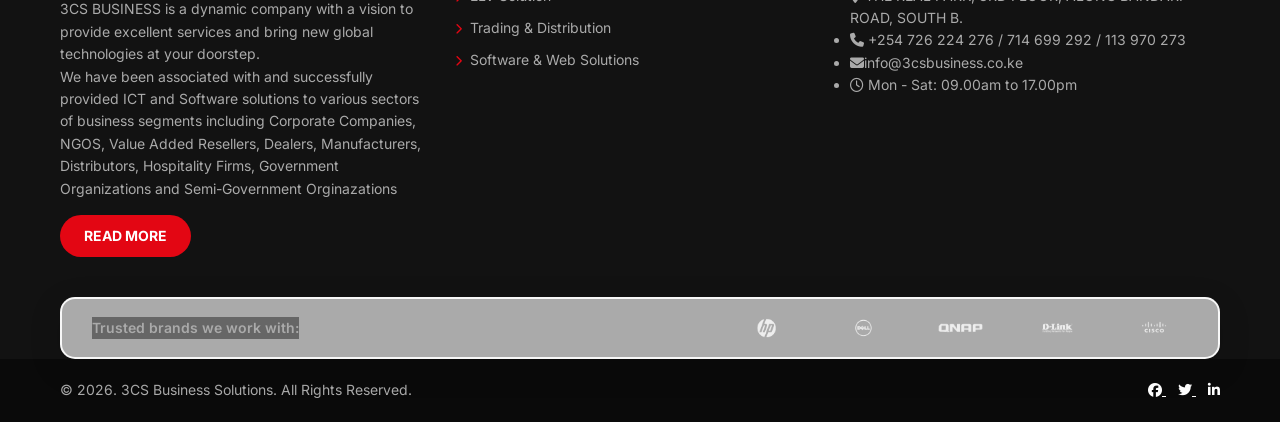
==== commit 9810cde6: "adding images on our promotions sections on the home page" ====
--- a/index.html
+++ b/index.html
@@ -305,23 +305,23 @@
          <div class="grid grid2">
            <article class="glass-light promo-card">
              <div class="img-container">
-               <img src="" alt=" 3CS WiFi Car Dash Camera">
+               <img src="images/dashcamera.jpg" alt=" 3CS WiFi Car Dash Camera">
              </div>
              <div class="card-content">
                <h3> 3CS WiFi Car Dash Camera</h3>
                <p>Stay covered on every drive with a WiFi-enabled dash camera, live-viewable from your phone.</p> 
-               <a href="#contacts" class="btn btn-primary">Enquire Now</a>
+               <a href="/contact.html" class="btn btn-primary">Enquire Now</a>
              </div>
            </article>
 
            <article class="glass-light promo-card">
              <div class="img-container">
-               <img src="" alt="CCTV Offer"> 
+               <img src="/images/cctv.webp" alt="CCTV Offer"> 
              </div>
              <div class="card-content">
                <h3>CCTV Offer</h3>
                <p>Secure your premises with our discounted CCTV installation package, fully supplied and fitted.</p>
-               <a href="#contacts" class="btn btn-primary">Enquire Now</a>
+               <a href="/contact.html" class="btn btn-primary">Enquire Now</a>
              </div>
            </article>
             
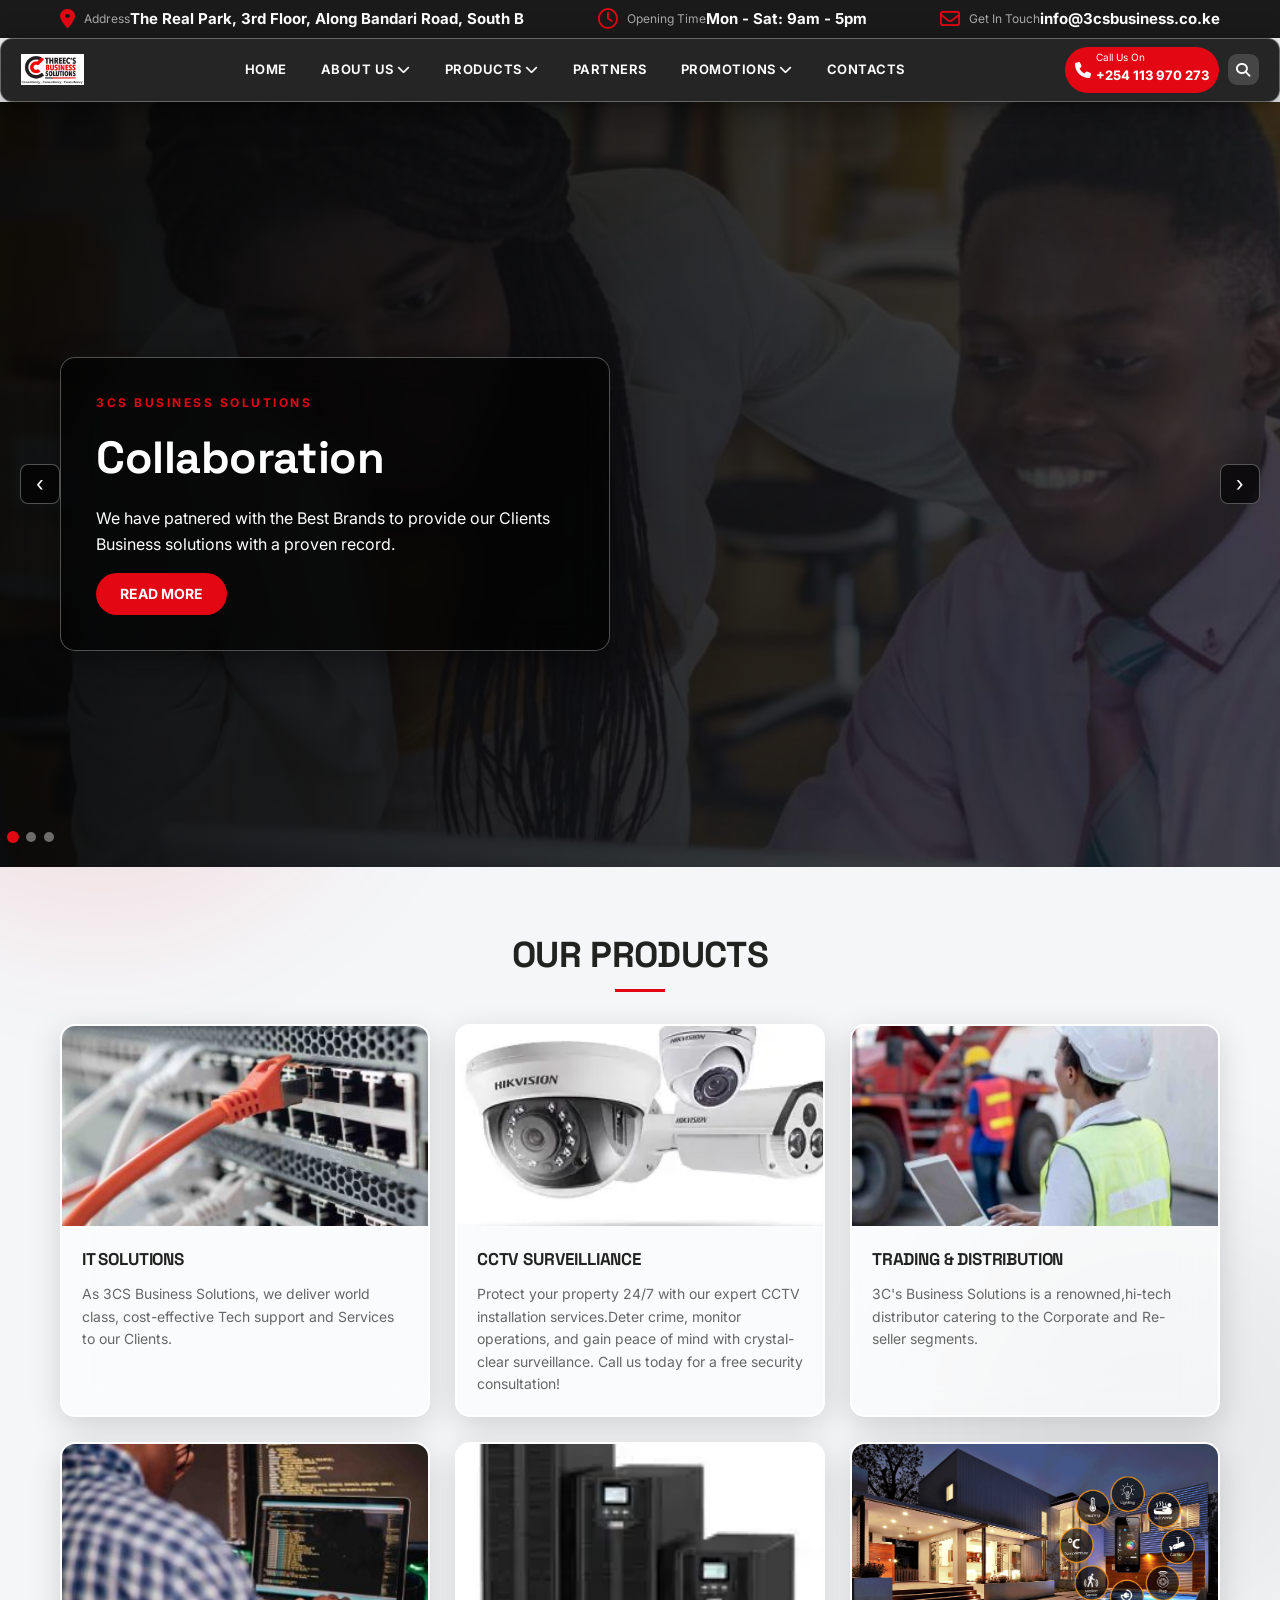
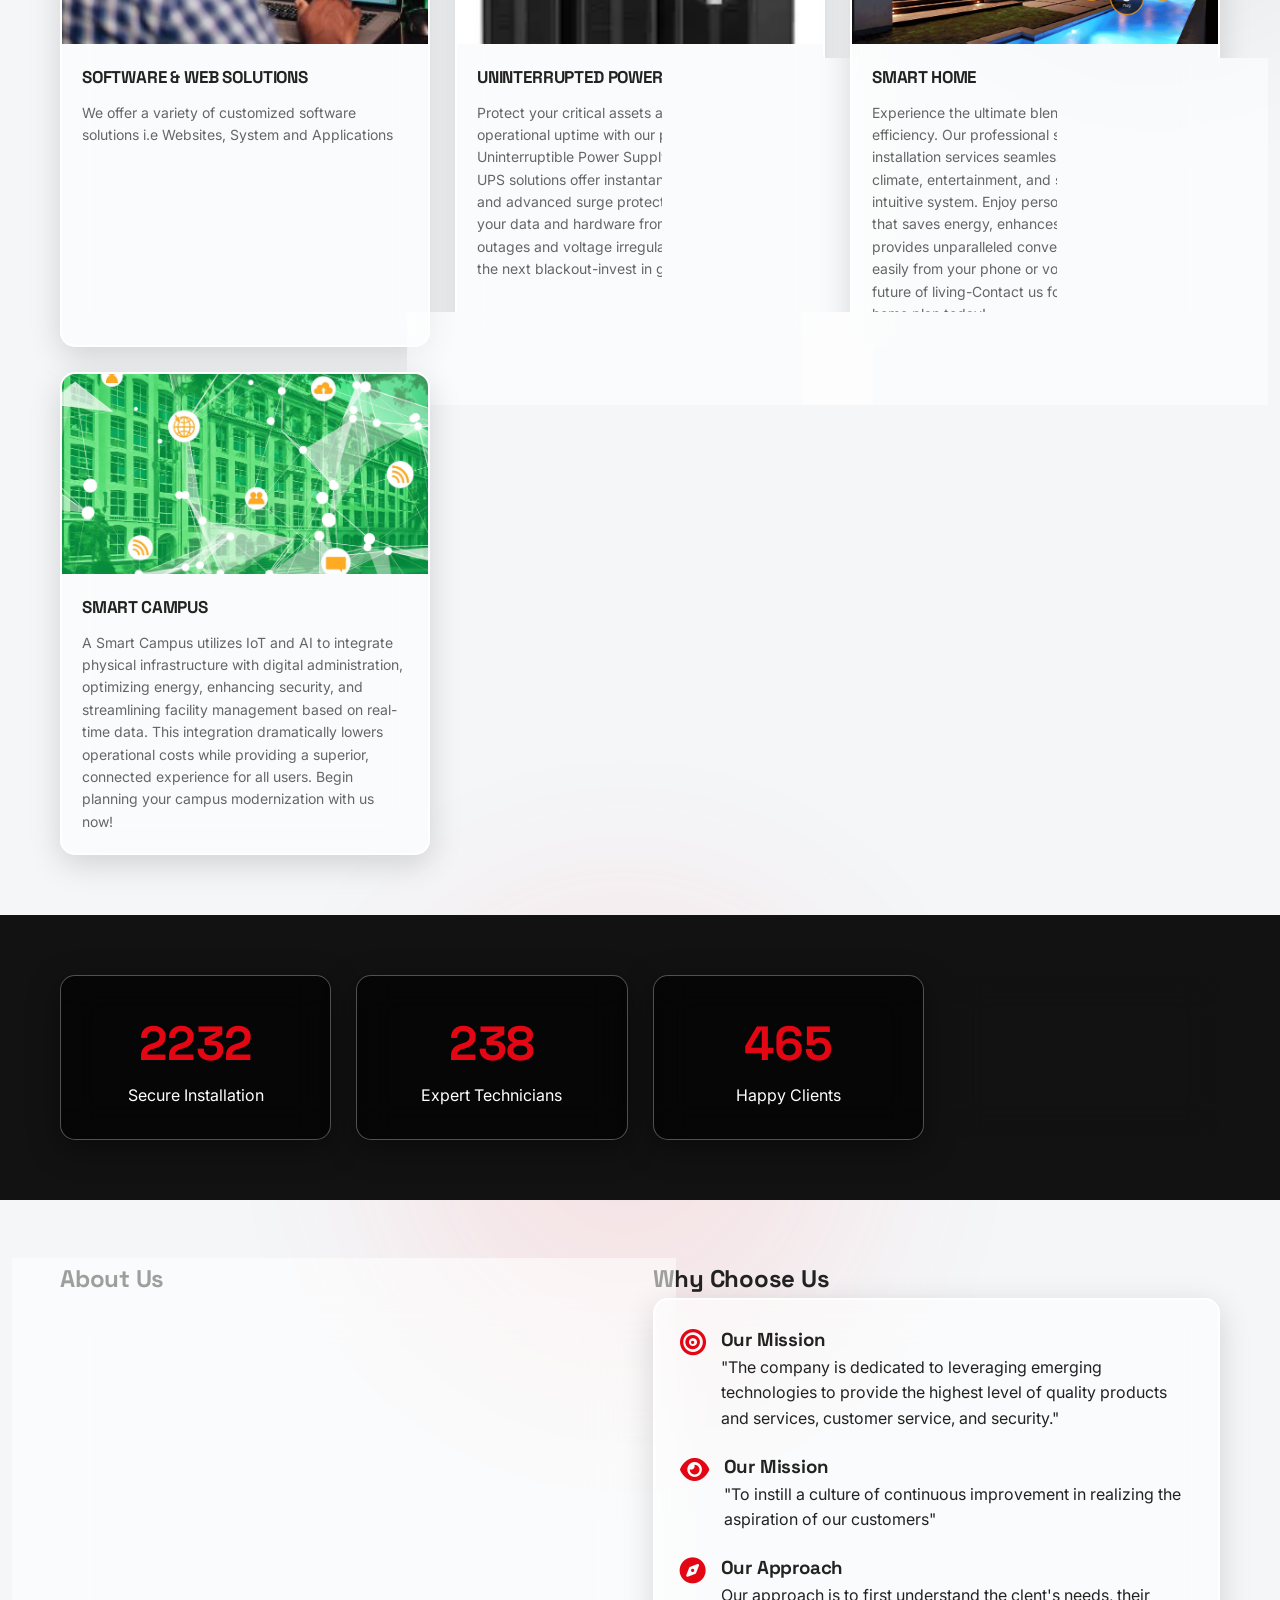
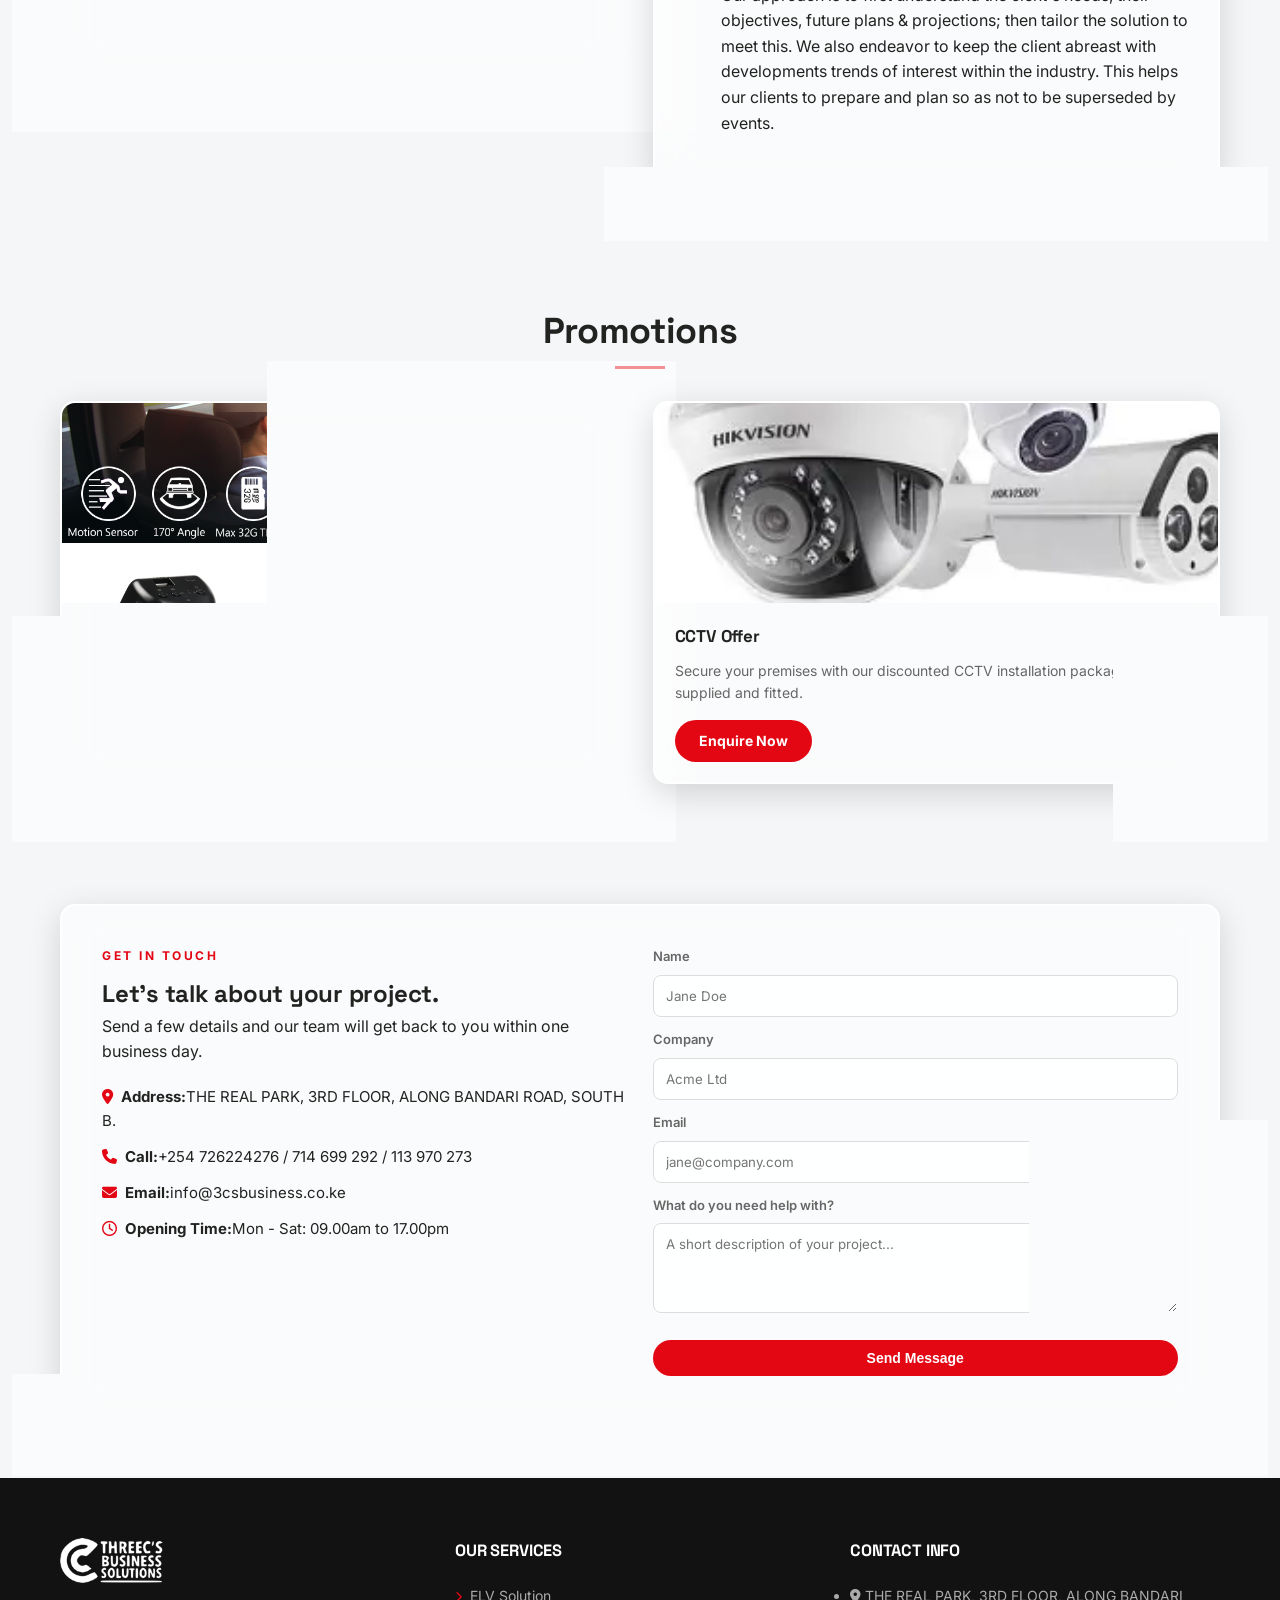
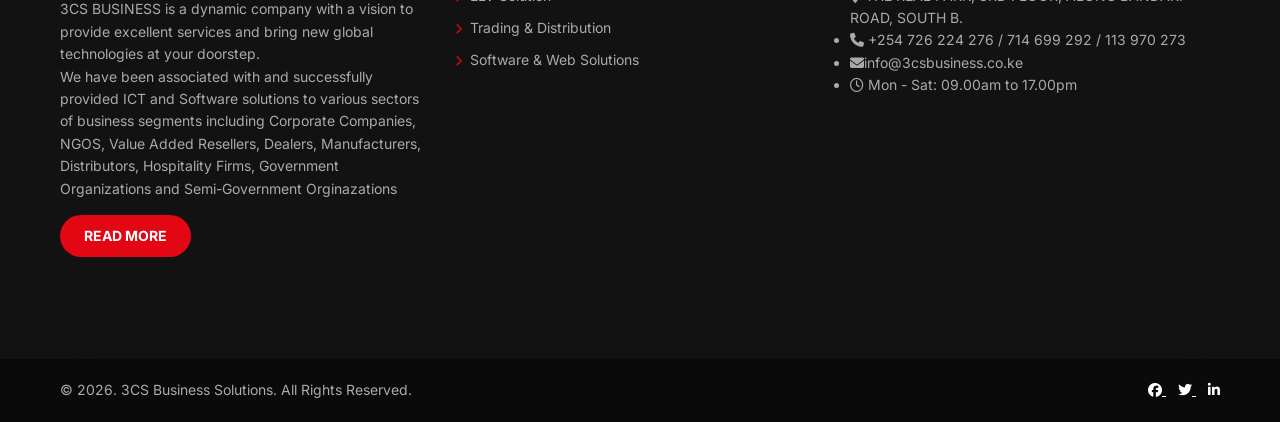
==== commit e7459b41: "adding images and modifying the pages" ====
--- a/index.html
+++ b/index.html
@@ -48,11 +48,11 @@
      <ul class="nav-menu">
       <li><a href="#top" class="active">HOME</a></li>
       <li class="dropdown">
-       <a href="/about.html">ABOUT US <i class="fa-solid fa-chevron-down"></i></a> 
+       <a href="about.html">ABOUT US <i class="fa-solid fa-chevron-down"></i></a> 
        <ul class="dropdown-menu">
-         <li><a href="/about.html">Who We Are</a></li>
-         <li><a href="/about.html">Qualifications</a></li>
-         <li><a href="/about.html">CSR</a></li>
+         <li><a href="about.html">Who We Are</a></li>
+         <li><a href="about.html">Qualifications</a></li>
+         <li><a href="about.html">CSR</a></li>
        </ul>
       </li>
       <li class="dropdown">
@@ -316,7 +316,7 @@
 
            <article class="glass-light promo-card">
              <div class="img-container">
-               <img src="/images/cctv.webp" alt="CCTV Offer"> 
+               <img src="images/cctv.webp" alt="CCTV Offer"> 
              </div>
              <div class="card-content">
                <h3>CCTV Offer</h3>
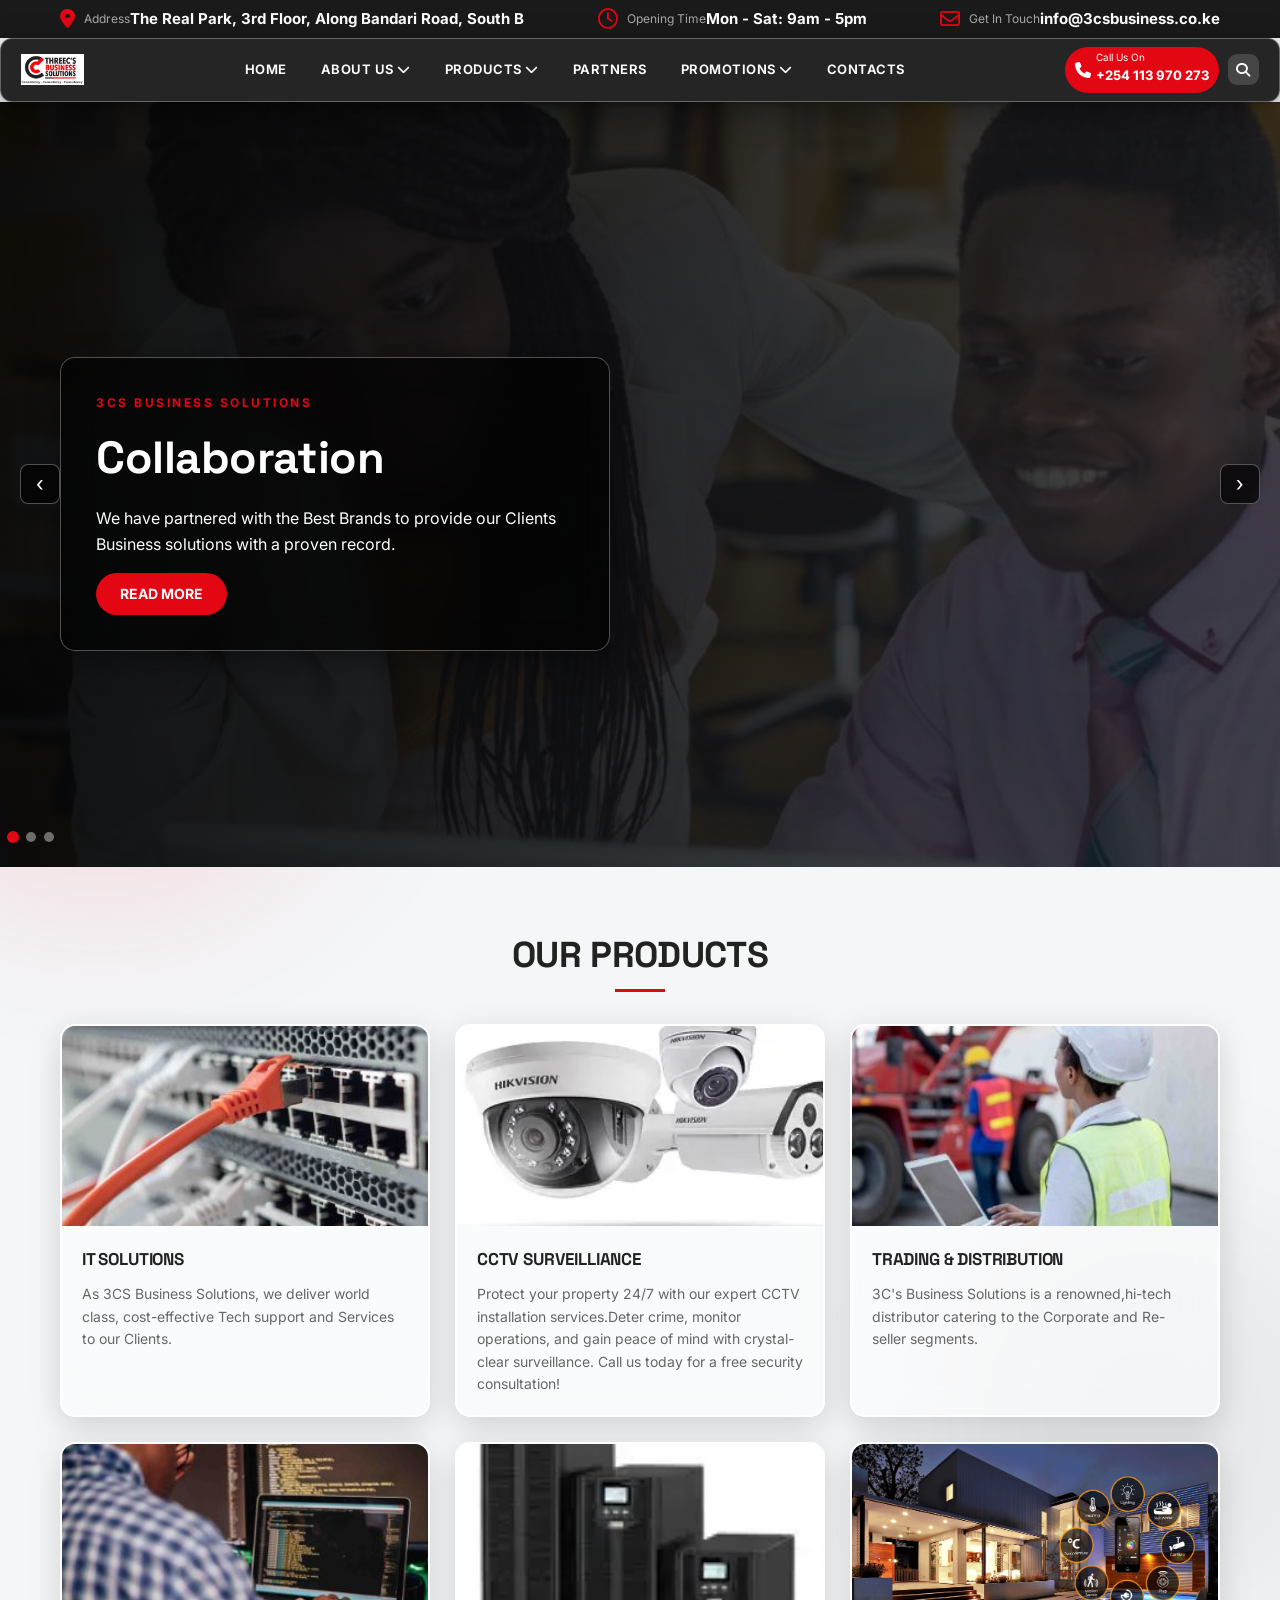
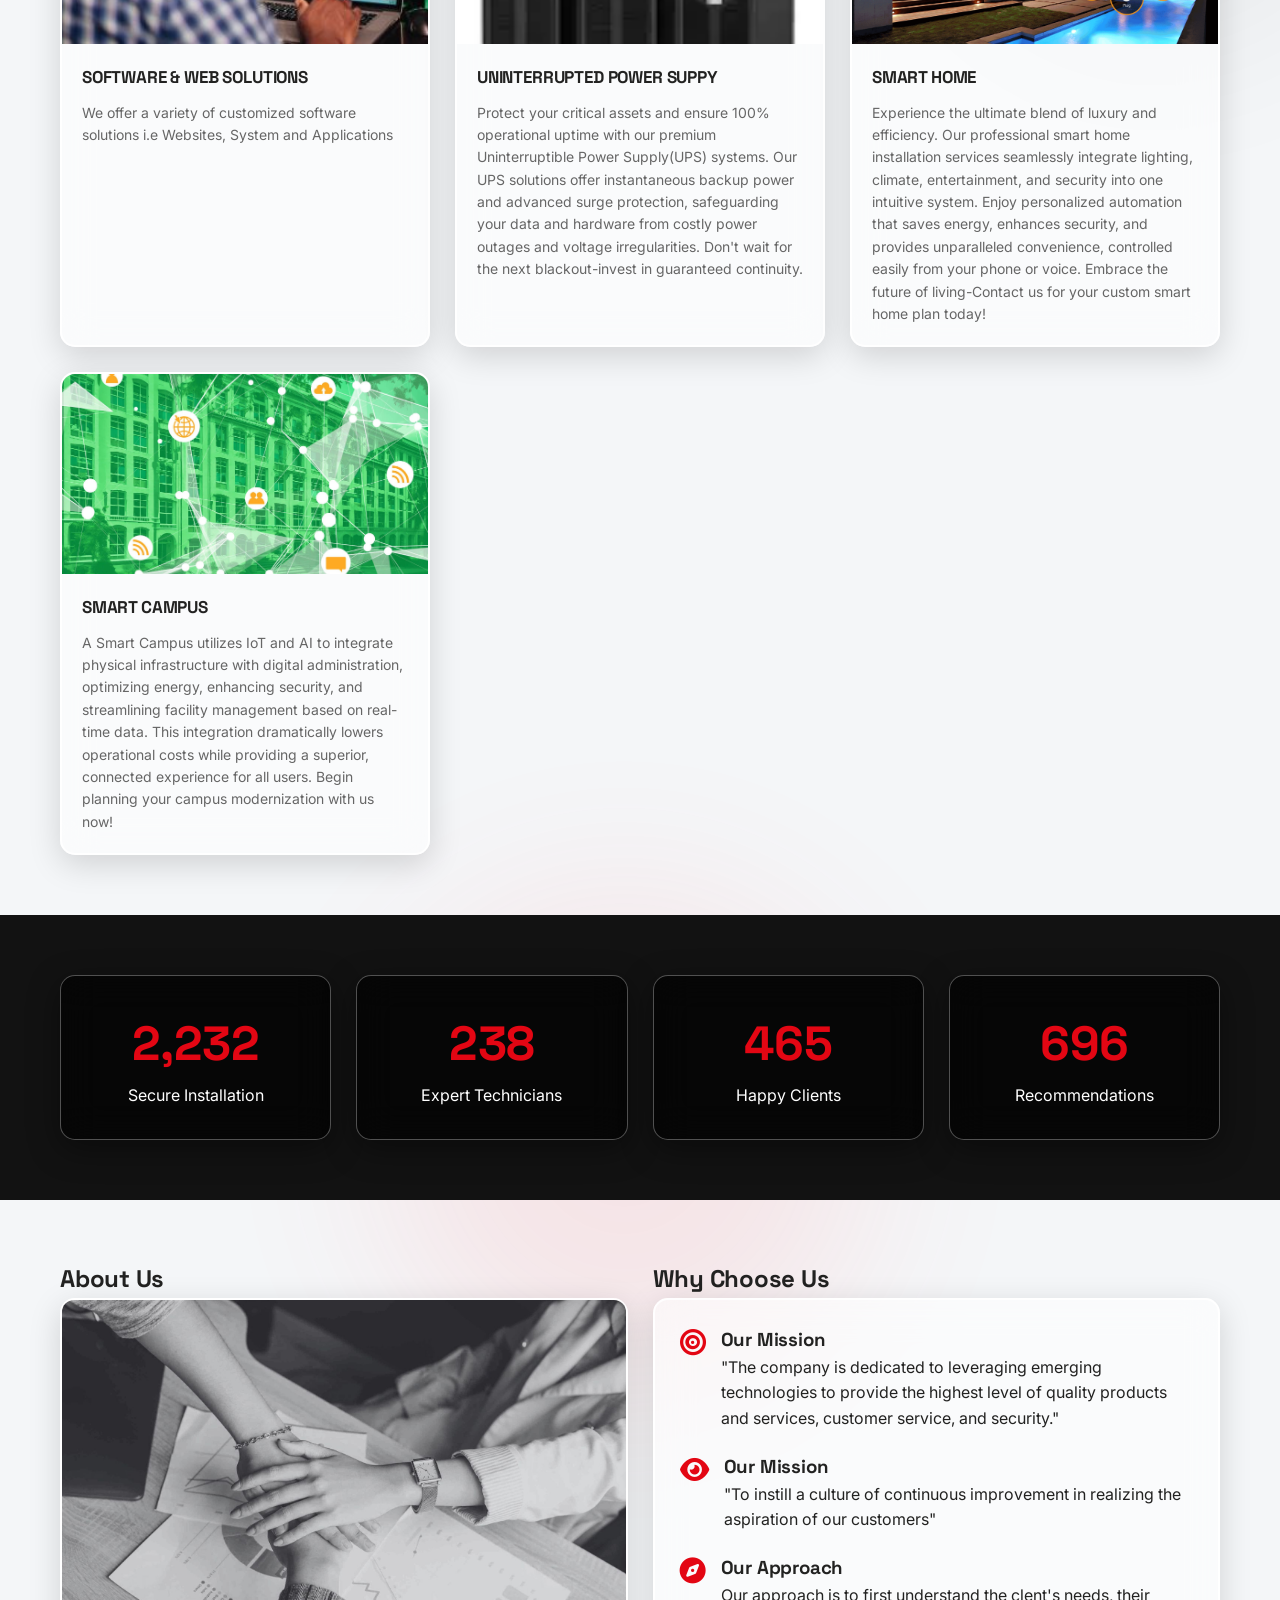
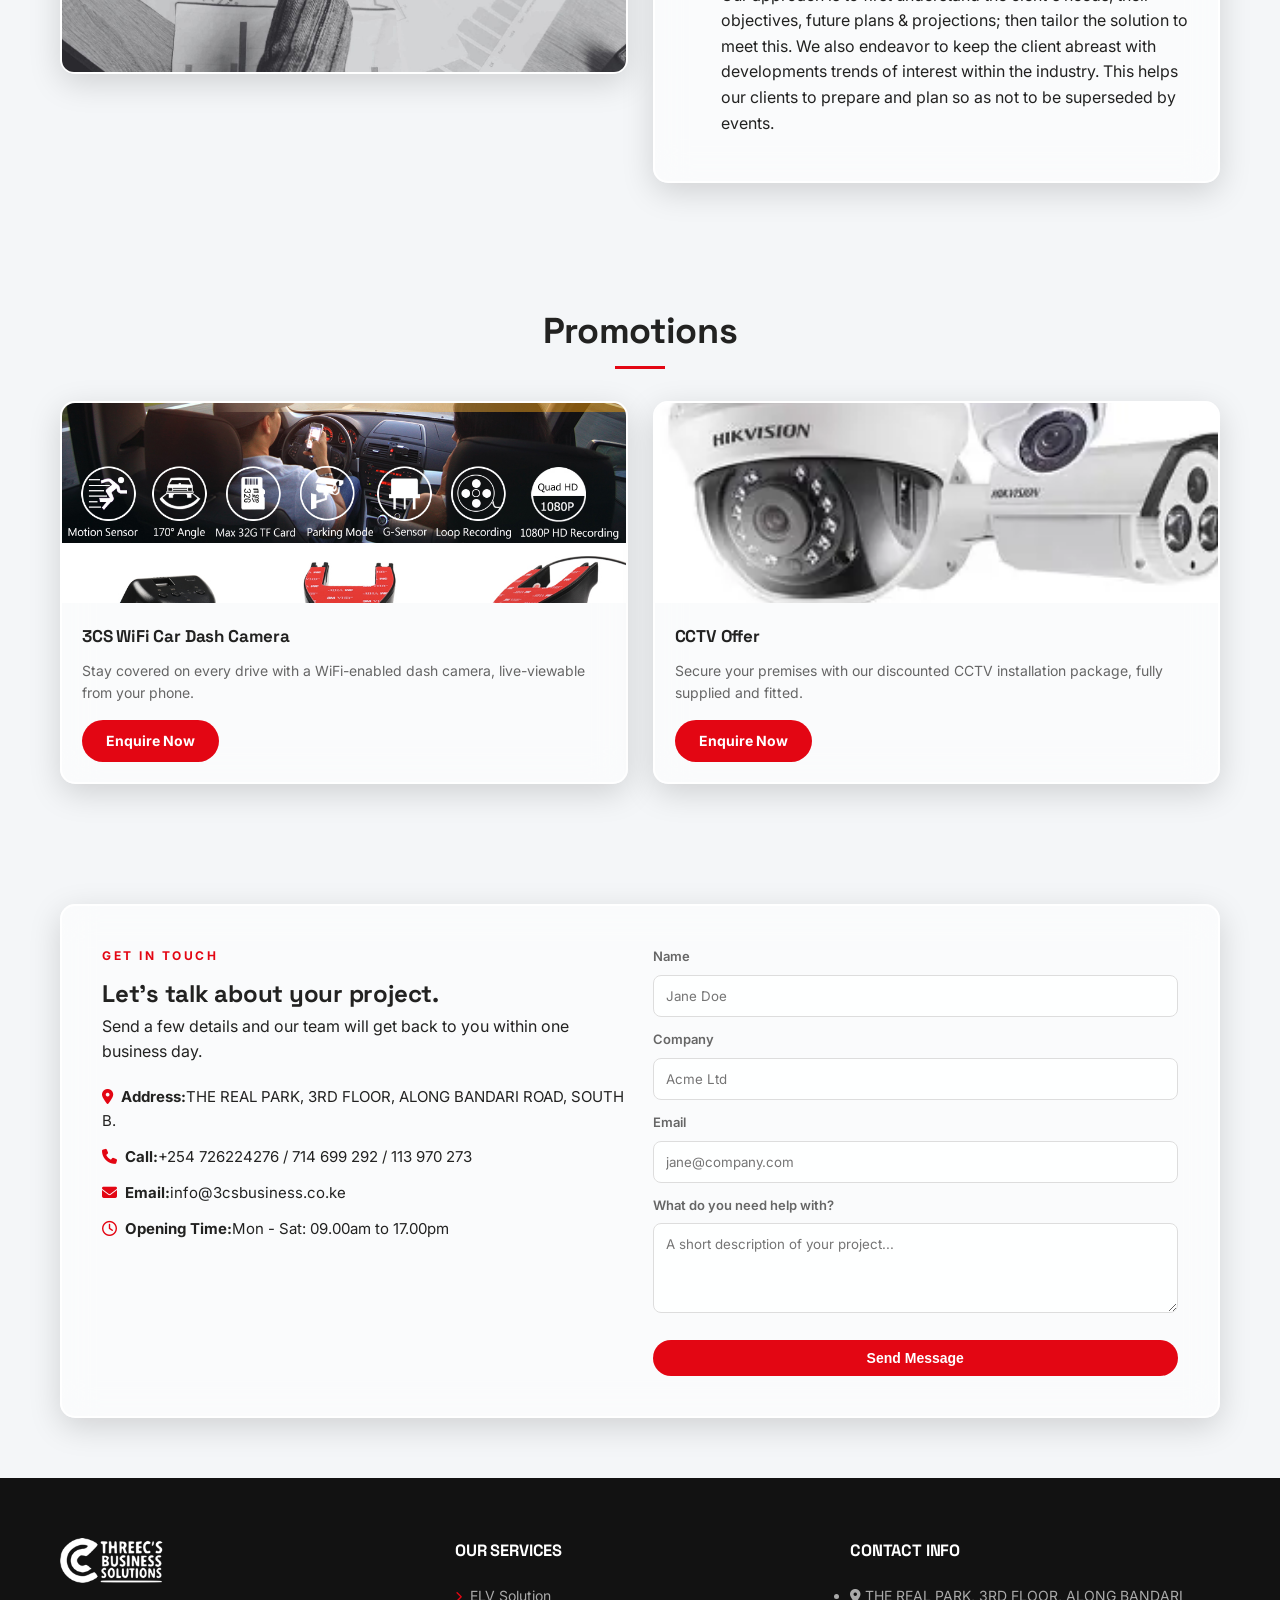
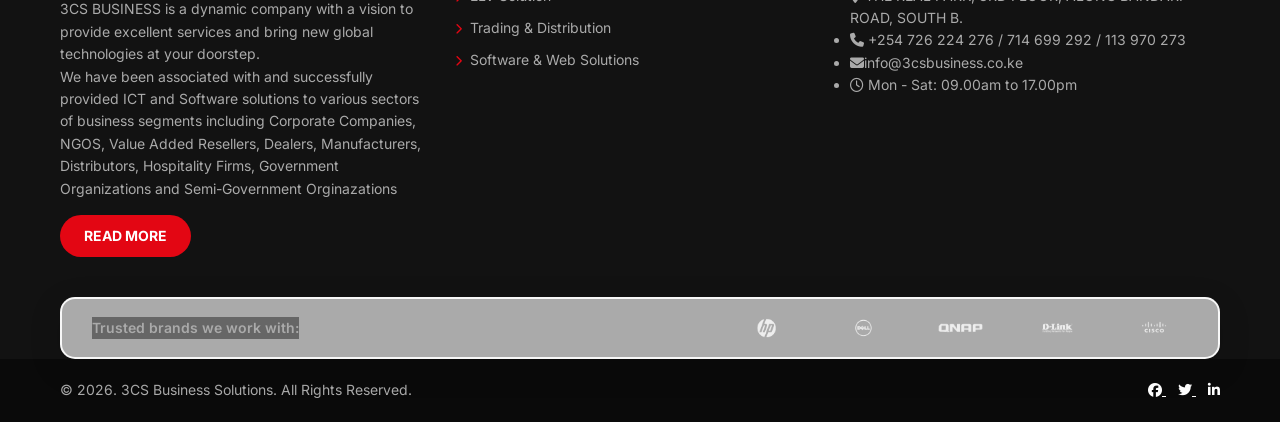
==== commit 66346fc7: "adding js for smoothness and functionality of the pages" ====
--- a/index.html
+++ b/index.html
@@ -3,7 +3,7 @@
  <head>
    <meta charset="UTF-8">
     <meta name="viewport" content="width=device-width, initial-scale=1.0">
-    <title>3CS Business Solutins</title>
+    <title>3CS Business Solutions</title>
     <link rel="preconnect" href="https://fonts.googleapis.com">
     <link rel="preconnect" href="https://fonts.gstatic.com" crossorigin>
     <link href="https://fonts.googleapis.com/css2?family=Inter:wght@400;500;600;700&family=Space+Grotesk:wght@500;600;700&display=swap" rel="stylesheet">
@@ -106,7 +106,7 @@
           <div class="glass-dark hero-card">
            <span class="eyebrow">3CS BUSINESS SOLUTIONS</span>
            <h1>Collaboration</h1>
-           <p>We have patnered with the Best Brands to provide our Clients Business solutions with a proven record.</p>
+           <p>We have partnered with the Best Brands to provide our Clients Business solutions with a proven record.</p>
            <a href="#products" class="btn btn-primary">READ MORE</a>
           </div>  
         </div>
@@ -350,7 +350,7 @@
              </ul>
            </div>
 
-           <form class="contact-form" onsubmit="return false;">
+           <form class="contact-form" action="#" method="post">
             <div class="form-group">
               <label for="name">Name</label>
               <input type="text" id="name" placeholder="Jane Doe" required>
@@ -449,5 +449,6 @@
      </div>
    </footer>
 
+  <script src="site.js"></script>
  </body>
  </html>
--- a/main.css
+++ b/main.css
@@ -252,6 +252,25 @@
     justify-content: center;
     font-size: 14px;
 }
+.nav-contacts { position: relative; }
+.site-search {
+    position: absolute;
+    top: calc(100% + 10px);
+    right: 0;
+    display: flex;
+    gap: 6px;
+    width: min(310px, 80vw);
+    padding: 8px;
+    background: #1a1a1a;
+    border: 1px solid rgba(255,255,255,.2);
+    border-radius: 10px;
+    box-shadow: 0 12px 26px rgba(0,0,0,.3);
+}
+.site-search input { min-width: 0; flex: 1; padding: 8px 10px; border: 0; border-radius: 6px; font: inherit; }
+.site-search button { width: 32px; border: 0; border-radius: 6px; background: #e30613; color: #fff; font-size: 22px; cursor: pointer; }
+.sr-only { position: absolute; width: 1px; height: 1px; padding: 0; margin: -1px; overflow: hidden; clip: rect(0, 0, 0, 0); white-space: nowrap; border: 0; }
+.search-match { animation: search-flash 1.8s ease; }
+@keyframes search-flash { 0%, 100% { background: transparent; } 25%, 75% { background: rgba(227, 6, 19, .16); } }
 .nav-toggle-label{
     display: none;
     align-items: center;
@@ -597,6 +616,7 @@
     outline: none;
     border-color: #e30613;
 }
+.form-status { margin-top: 4px; color: #166534; font-size: 14px; font-weight: 600; }
 
 /*FOOTER*/
 .footer{
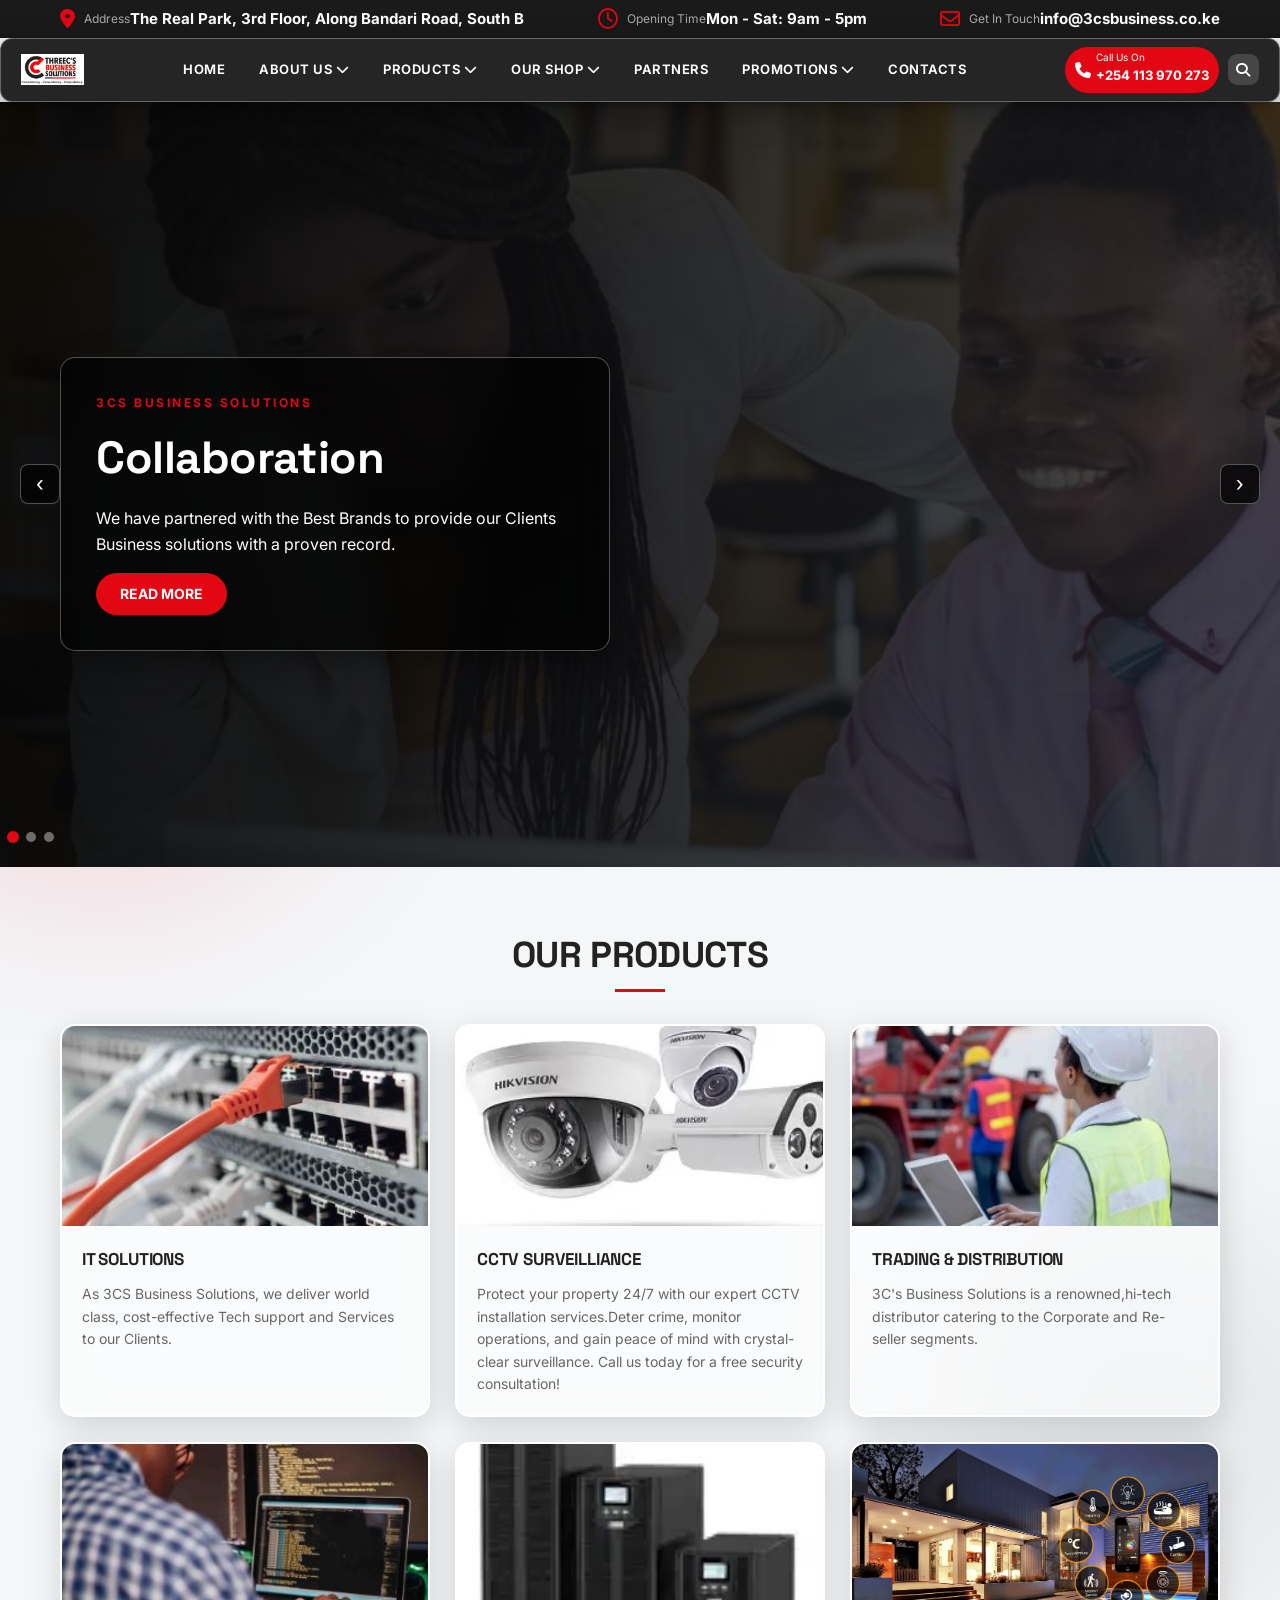
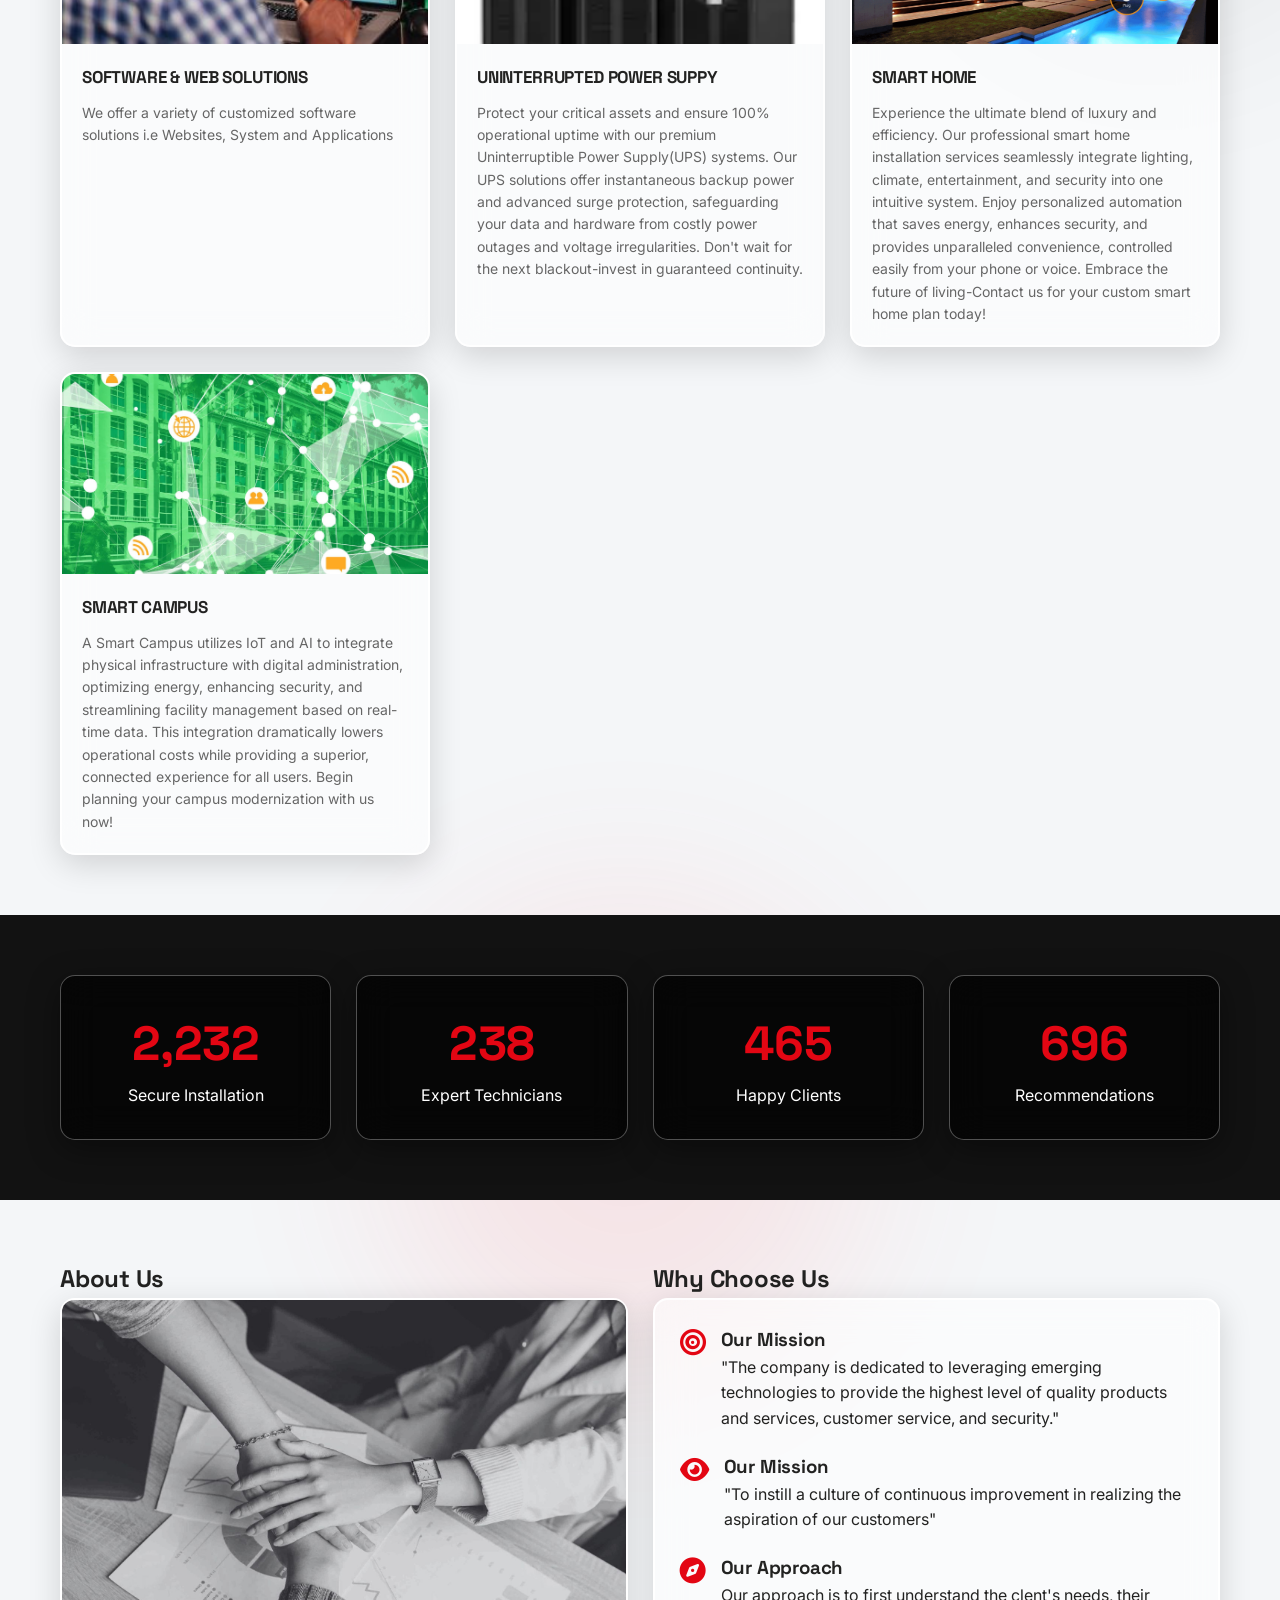
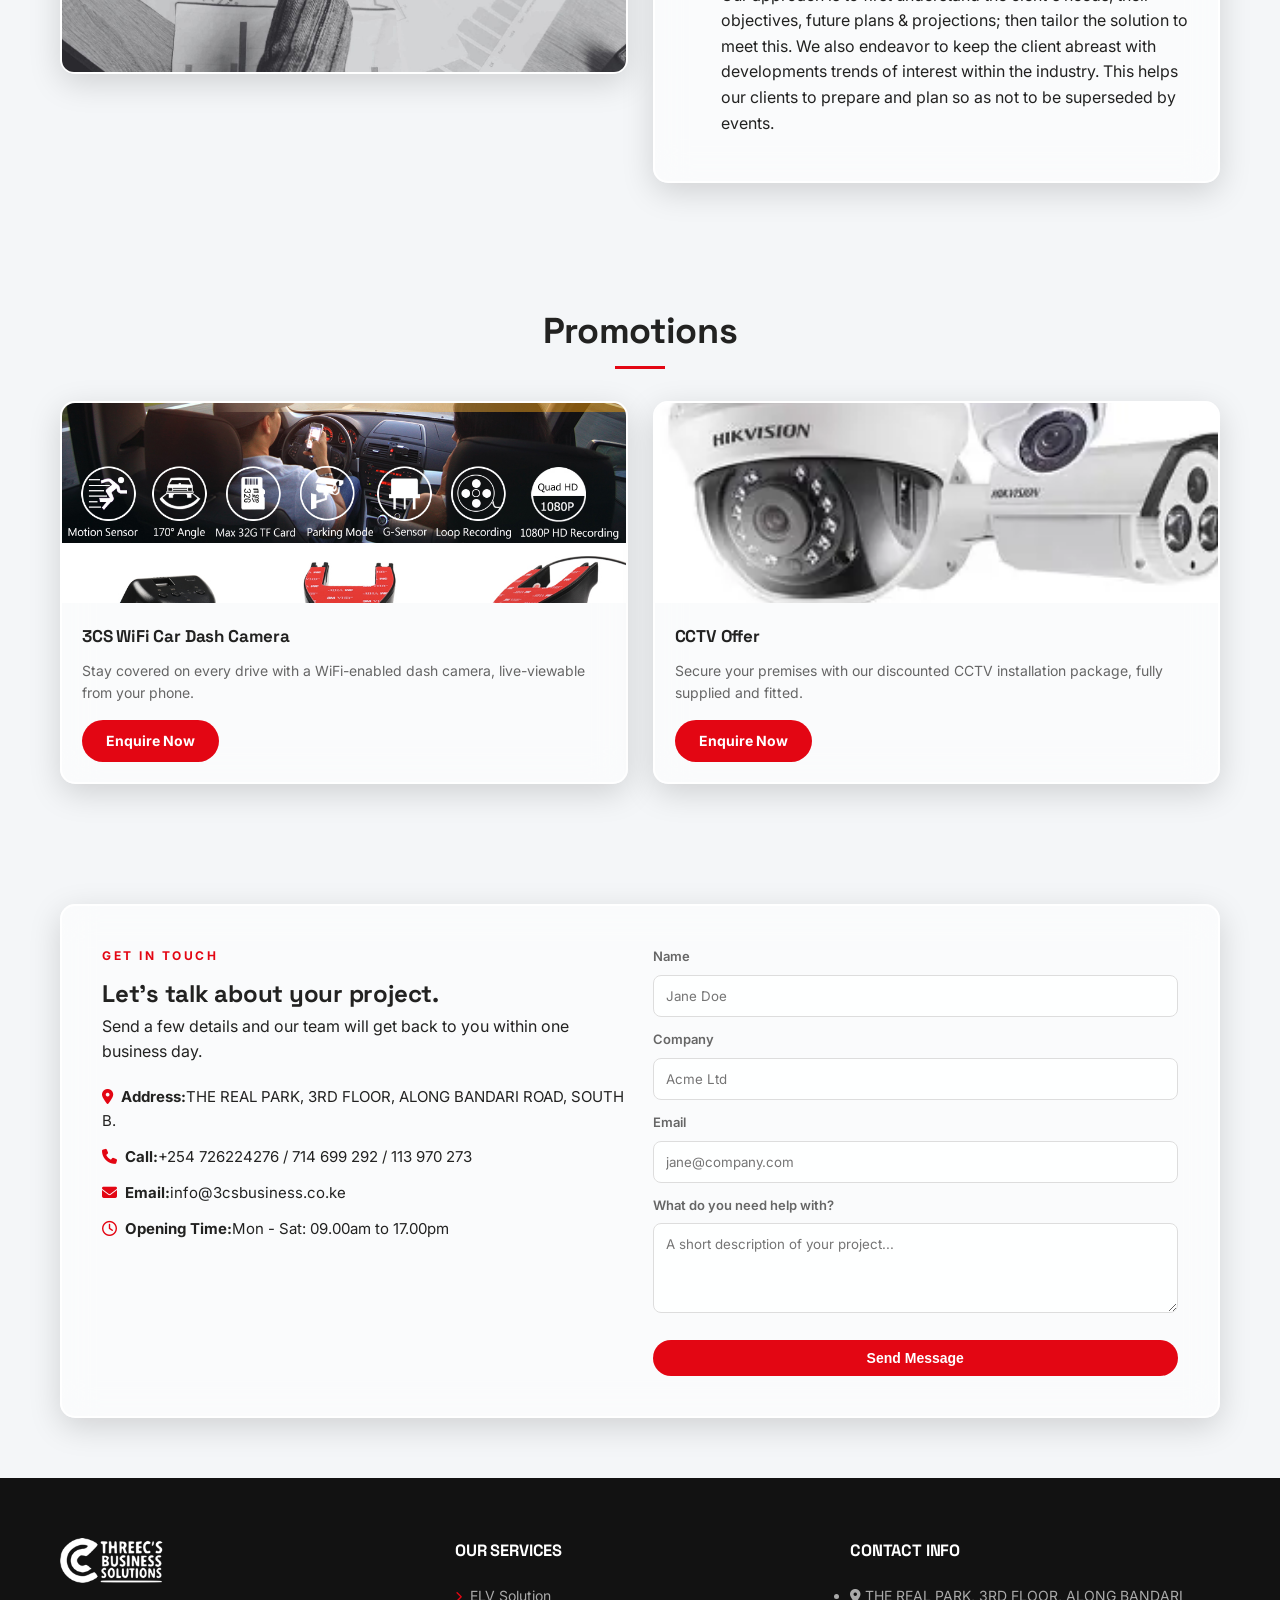
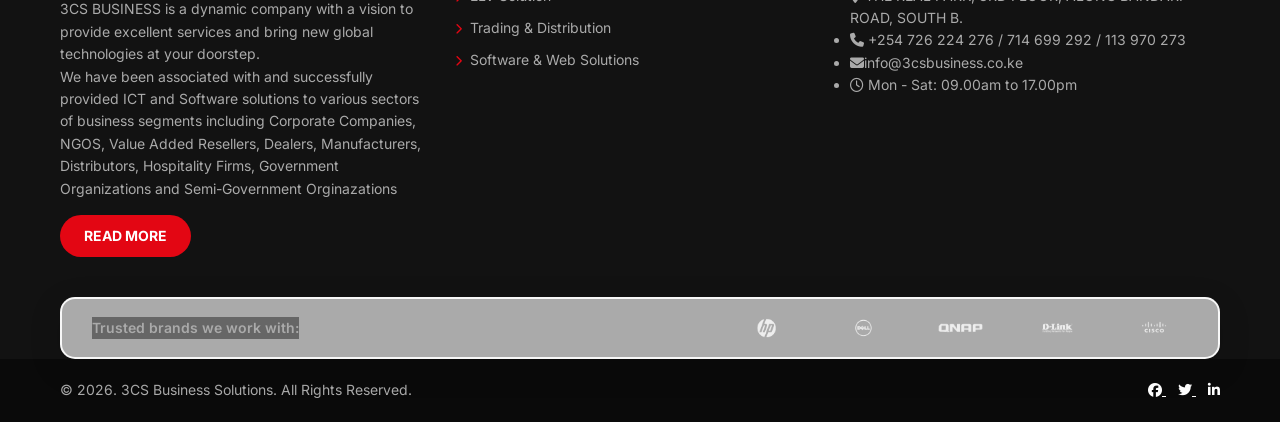
==== commit 5ea56ca1: "the our shop page" ====
--- a/index.html
+++ b/index.html
@@ -64,6 +64,14 @@
          <li><a href="solutions.html">Software & Web Solutions</a></li>
         </ul>
       </li>
+      <li class="dropdown"><a href="products.html">OUR SHOP <i class="fa-solid fa-chevron-down"></i></a>
+        <ul class="dropdown-menu">
+         <li><a href="products.html">CCTV</a></li>
+         <li><a href="products.html">Switch Routers</a></li>
+         <li><a href="products.html">TVs/Flat Panels</a></li>
+         <li><a href="products.html">Audio</a></li>
+        </ul>
+      </li>
       <li><a href="partners.html">PARTNERS</a></li>
       <li class="dropdown">
         <a href="promotions.html">PROMOTIONS <i class="fa-solid fa-chevron-down"></i></a>
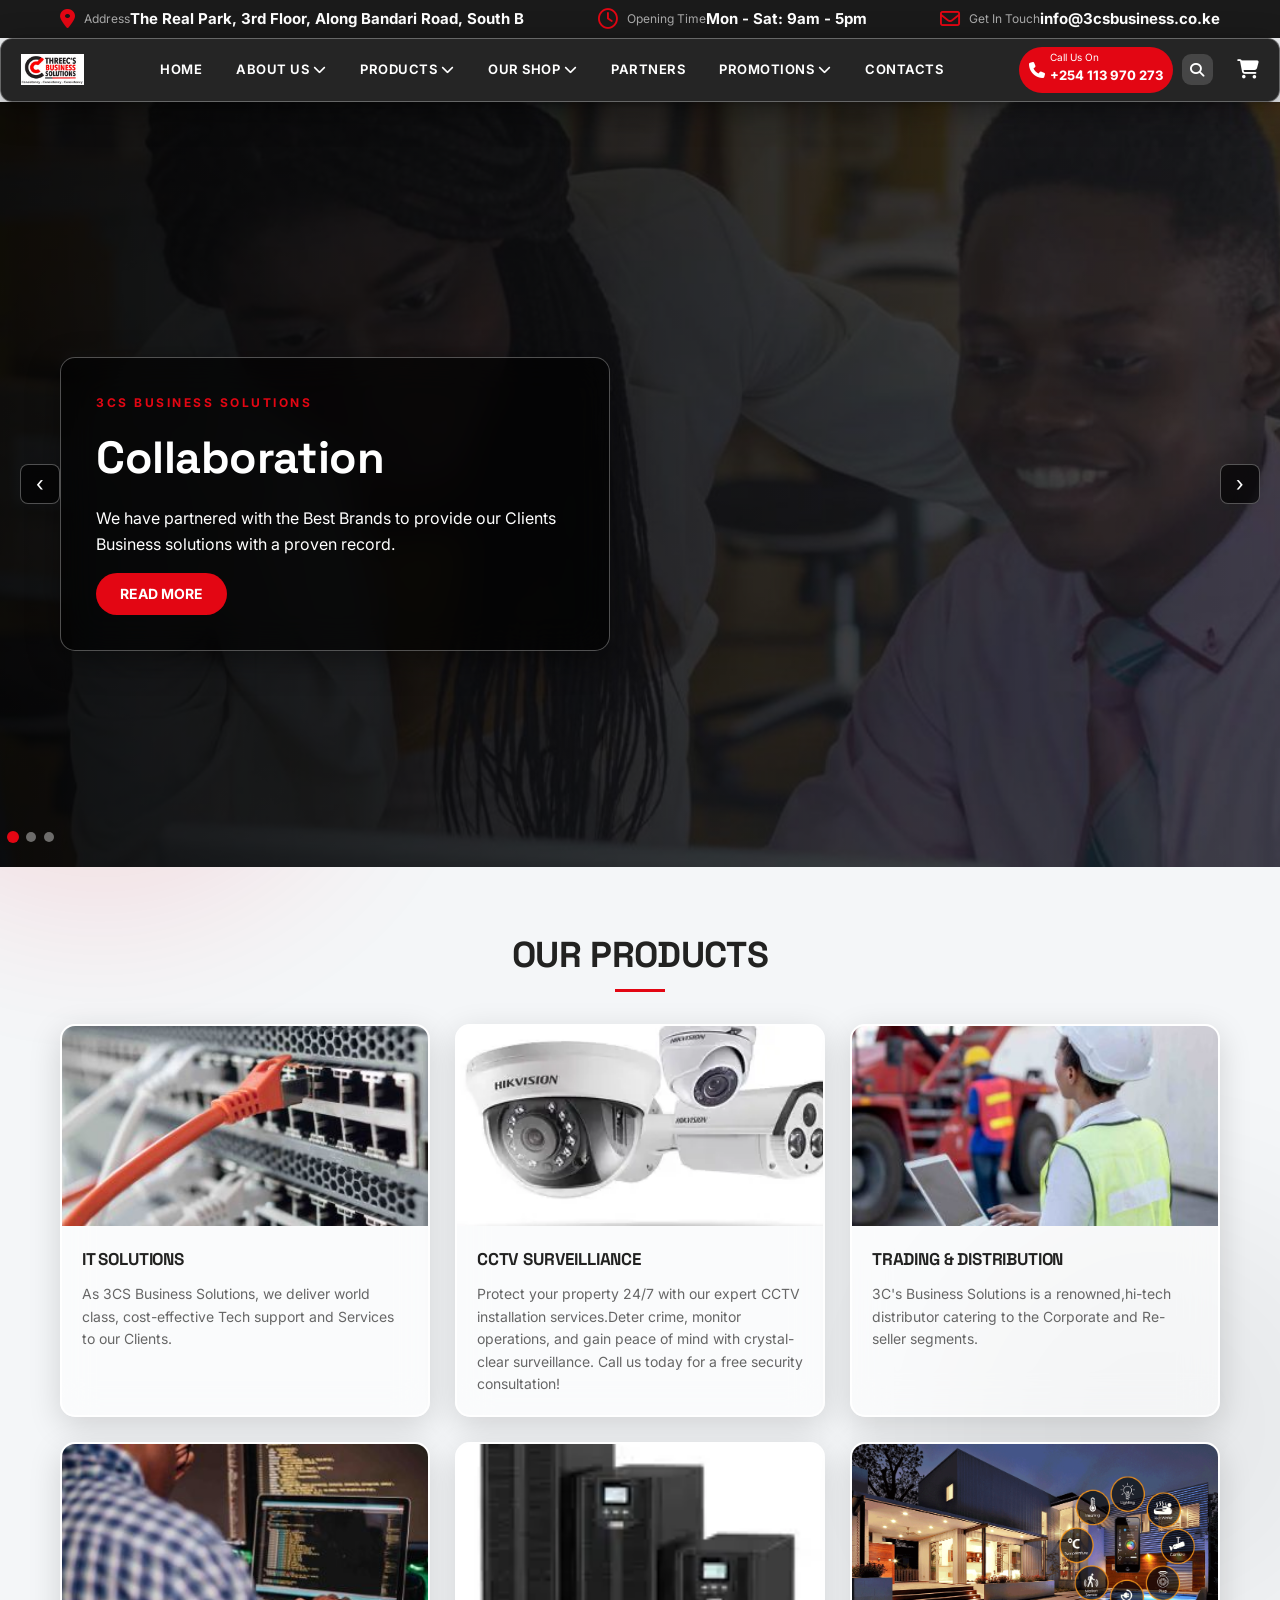
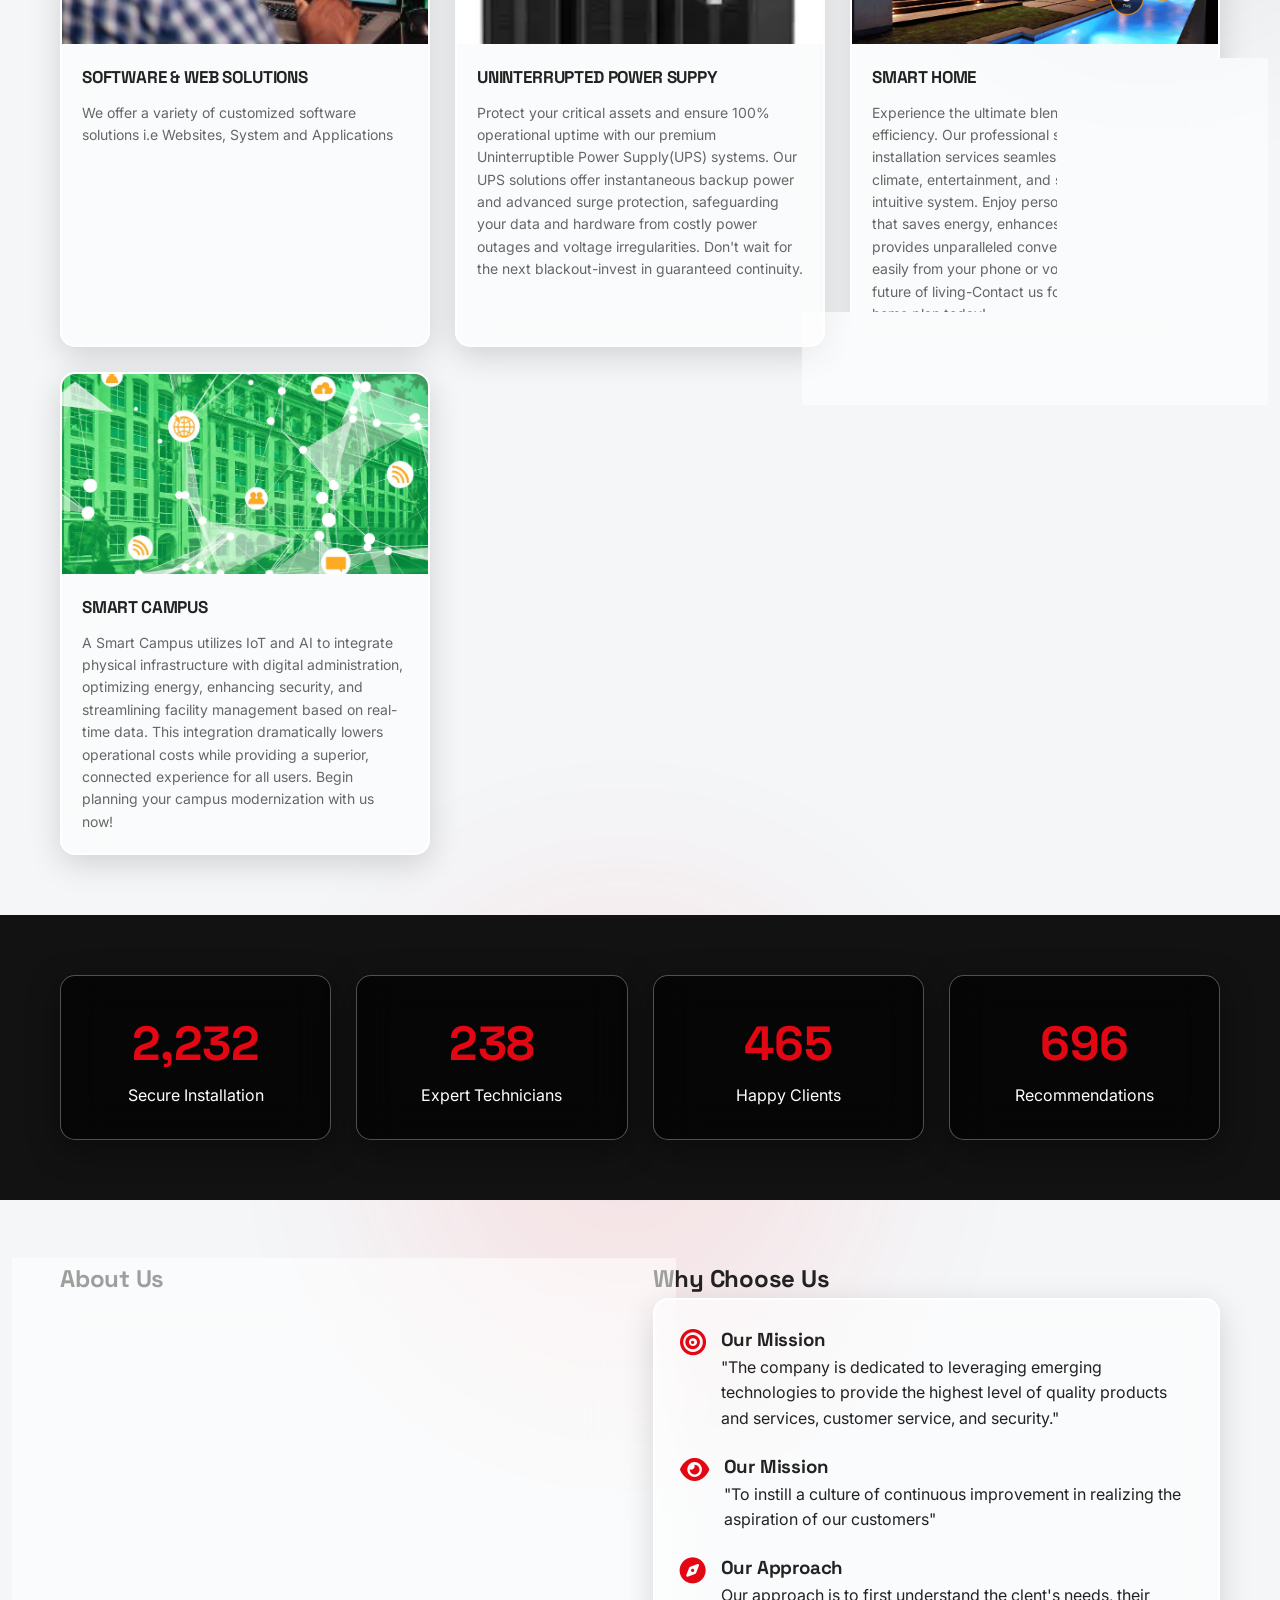
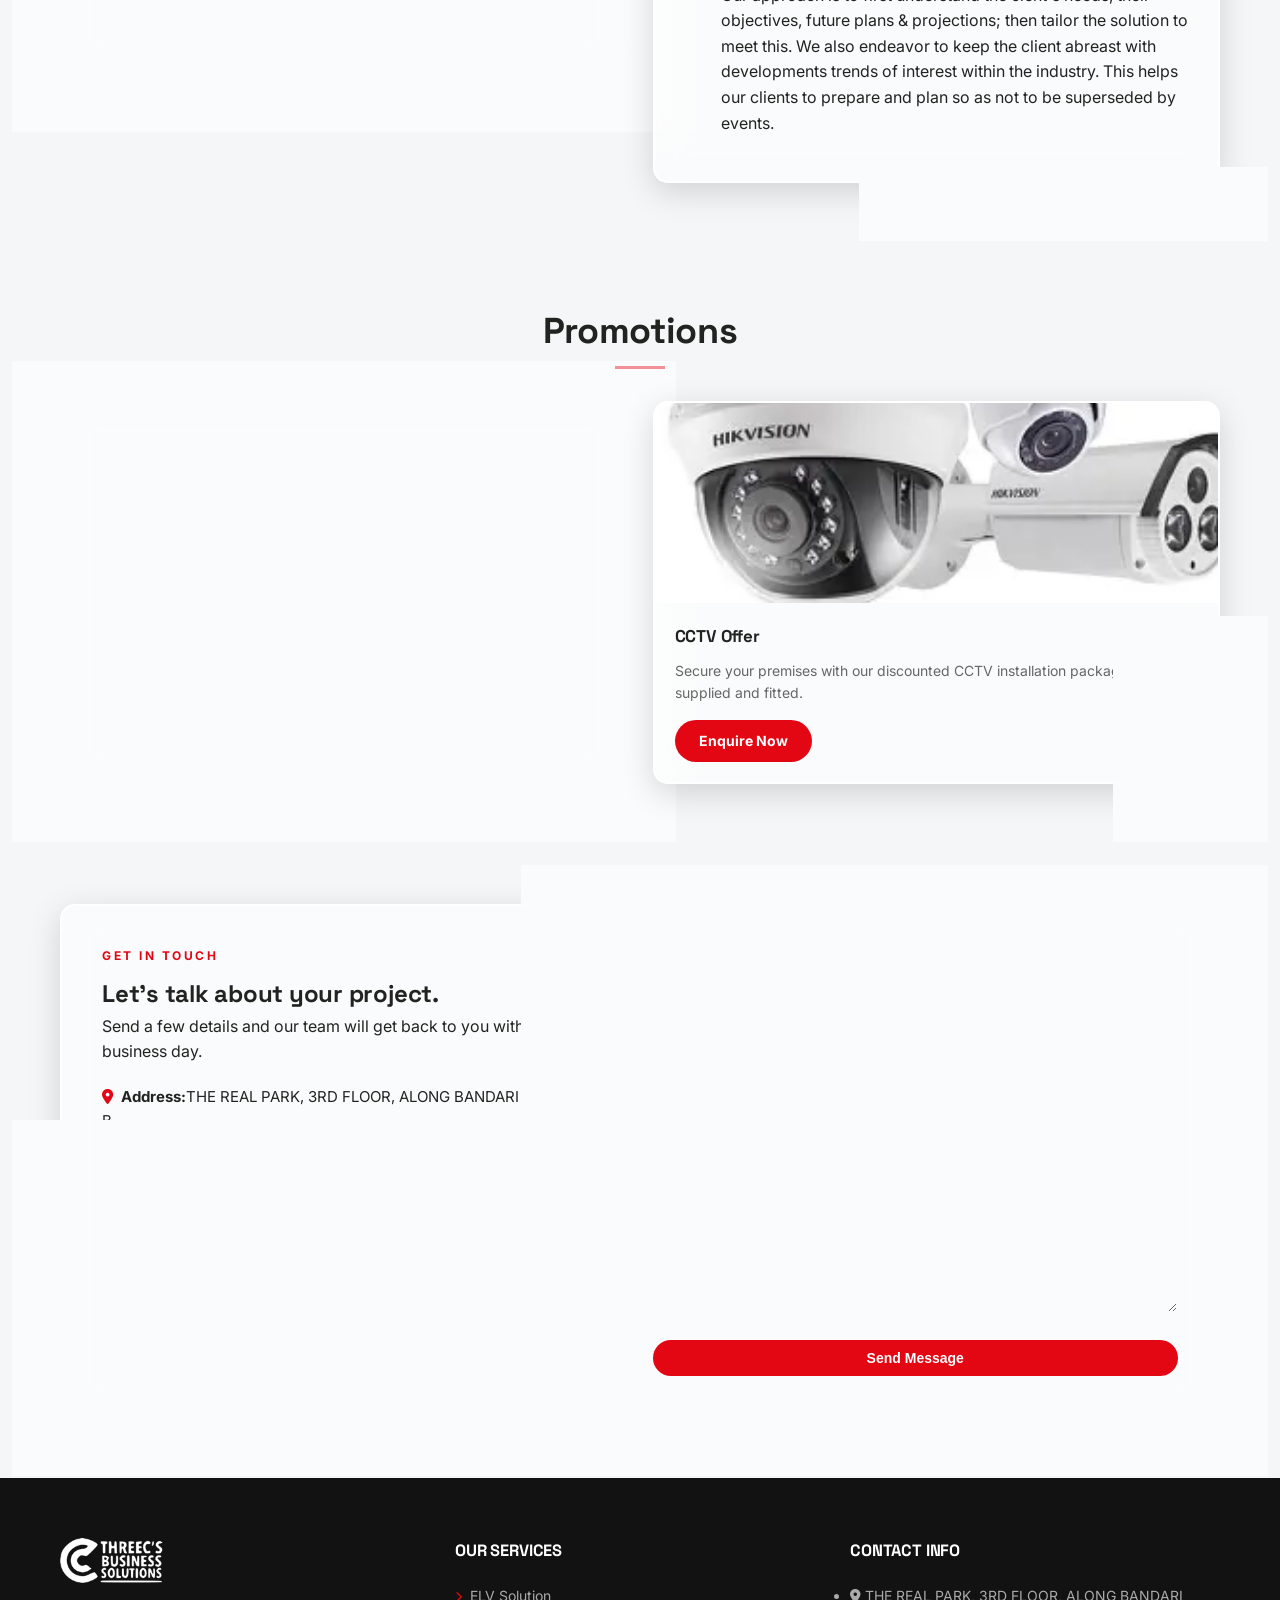
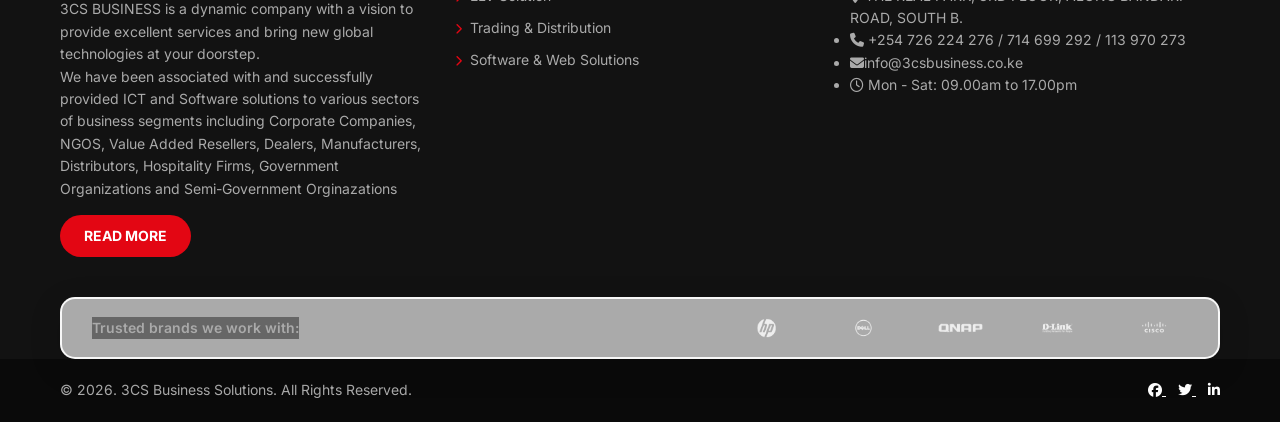
==== commit c18c0149: "updating our shop page" ====
--- a/index.html
+++ b/index.html
@@ -91,7 +91,10 @@
             <span>+254 113 970 273</span>
         </div>
       </a>
-      <button class="search-btn" aria-label="Search"><i class="fa-solid fa-magnifying-glass"></i></button>  
+      <button class="search-btn" aria-label="Search"><i class="fa-solid fa-magnifying-glass"></i></button>
+      <a href="products.html" class="cart-nav-link" style="margin-left: 15px; color: white; text-decoration: none; font-size: 1.2rem; position: relative;">
+        <i class="fa-solid fa-cart-shopping"></i>
+      </a>
      </div>
     </nav>
    </header>
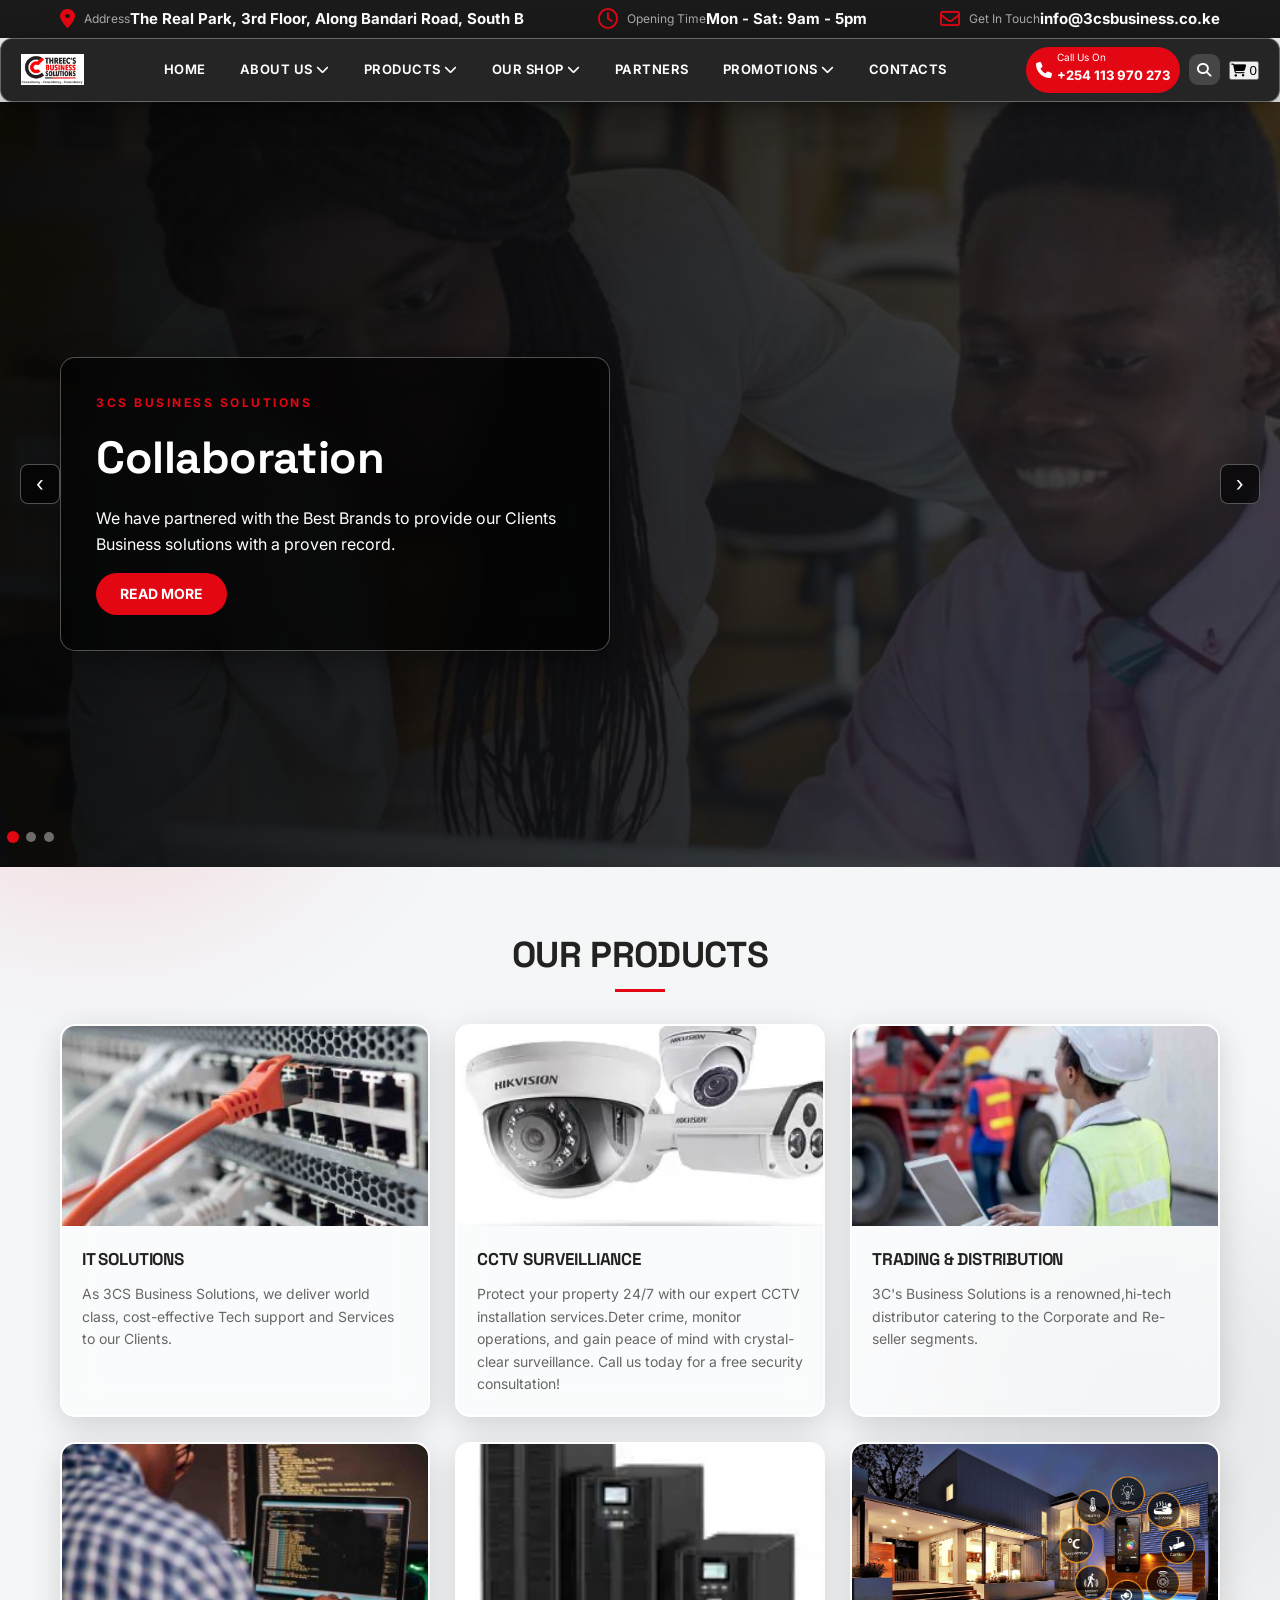
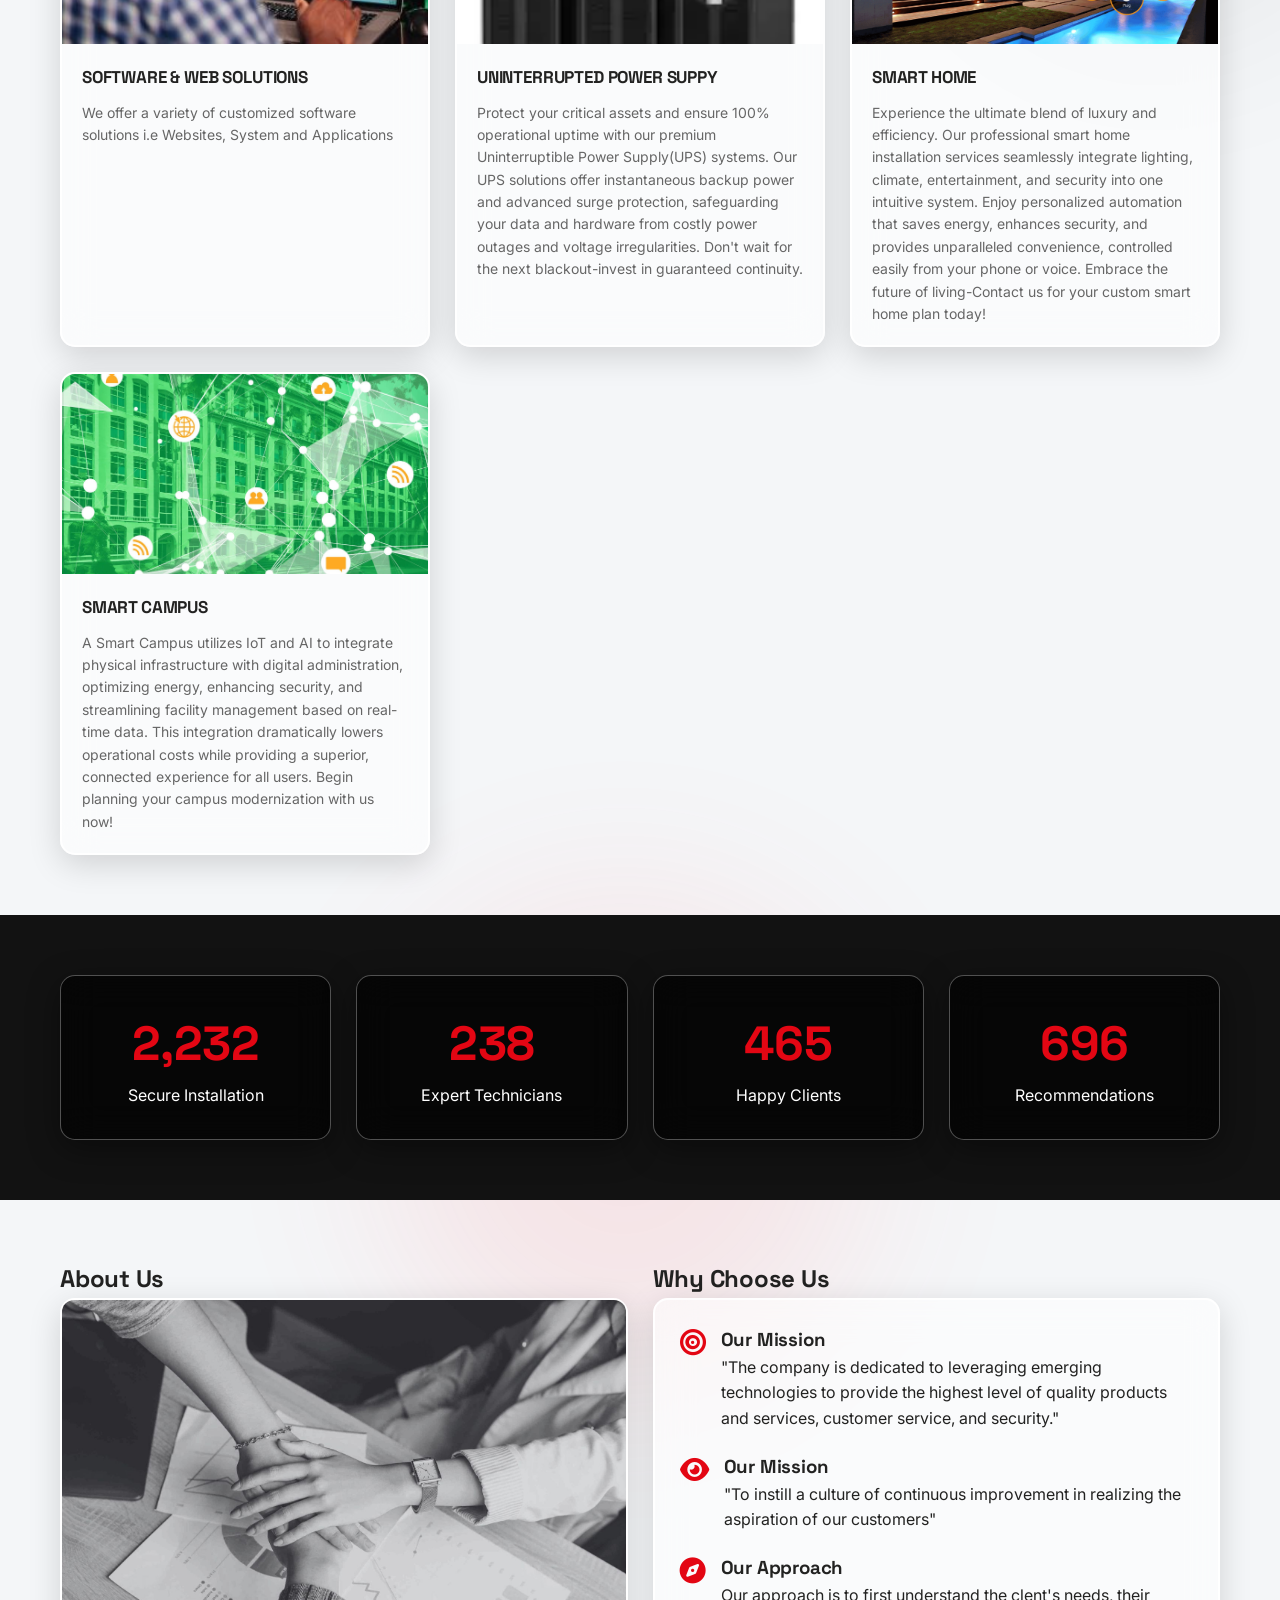
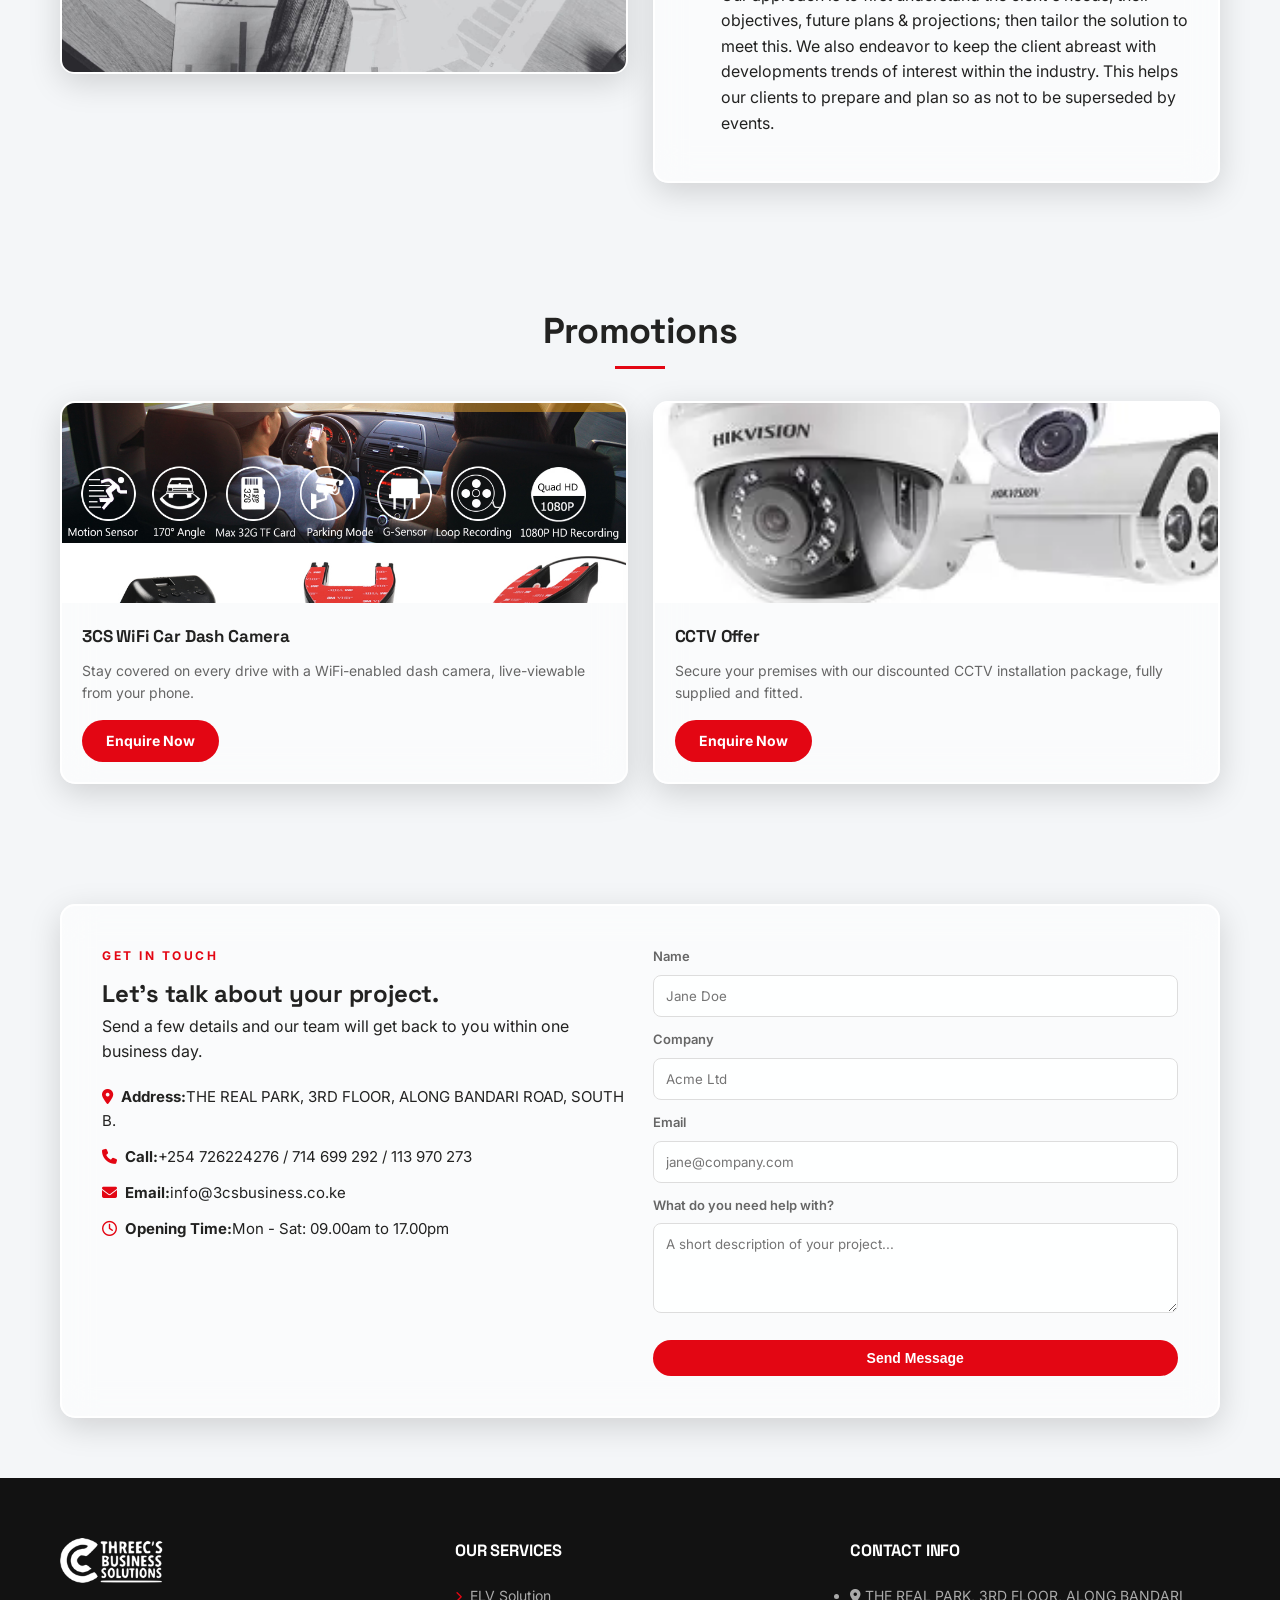
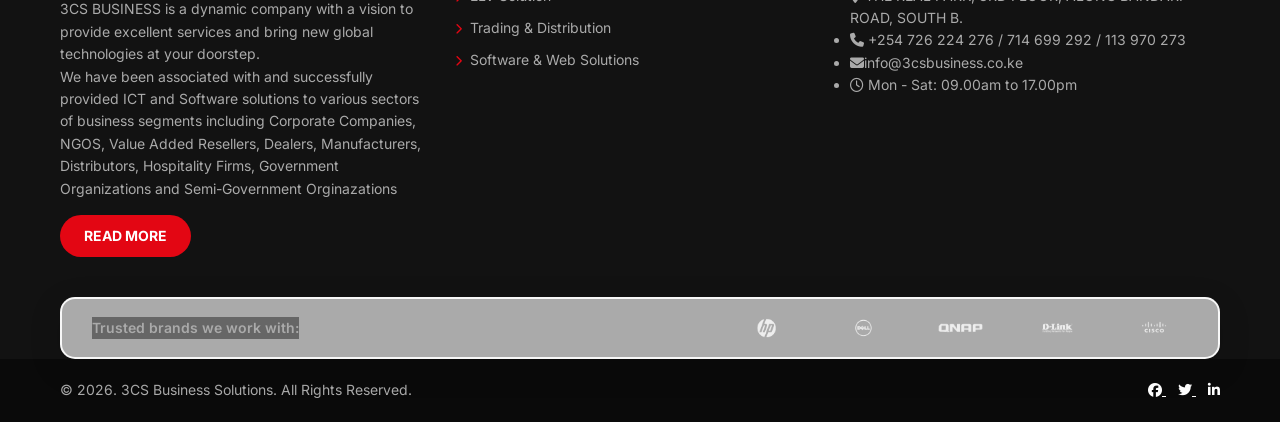
==== commit decbb5b1: "synchronizing the navabsr across the platform" ====
--- a/index.html
+++ b/index.html
@@ -35,69 +35,73 @@
    </div>  
 
    <!--NAVIGATION BAR-->
-   <header class="header">
-    <nav class="navbar glass-dark">
-     <a class="logo" href="#top">
-         <img src="images/logo.jpg" alt="ThreesCS Bussines Solutions Logo">
-     </a>
-     <input type="checkbox" id="nav-toggle" class="nav-toggle" hidden>
-     <label for="nav-toggle" class="nav-toggle-label">
-     <i class="fa-solid fa-bars"></i>
-     </label>
-
-     <ul class="nav-menu">
-      <li><a href="#top" class="active">HOME</a></li>
-      <li class="dropdown">
-       <a href="about.html">ABOUT US <i class="fa-solid fa-chevron-down"></i></a> 
-       <ul class="dropdown-menu">
-         <li><a href="about.html">Who We Are</a></li>
-         <li><a href="about.html">Qualifications</a></li>
-         <li><a href="about.html">CSR</a></li>
-       </ul>
-      </li>
-      <li class="dropdown">
-        <a href="solutions.html">PRODUCTS <i class="fa-solid fa-chevron-down"></i></a>
-        <ul class="dropdown-menu">
-         <li><a href="solutions.html">IT Solutions</a></li>
-         <li><a href="solutions.html">ELV Solutions</a></li>
-         <li><a href="trading.html">Trading & Distribution</a></li>
-         <li><a href="solutions.html">Software & Web Solutions</a></li>
-        </ul>
-      </li>
-      <li class="dropdown"><a href="products.html">OUR SHOP <i class="fa-solid fa-chevron-down"></i></a>
-        <ul class="dropdown-menu">
-         <li><a href="products.html">CCTV</a></li>
-         <li><a href="products.html">Switch Routers</a></li>
-         <li><a href="products.html">TVs/Flat Panels</a></li>
-         <li><a href="products.html">Audio</a></li>
-        </ul>
-      </li>
-      <li><a href="partners.html">PARTNERS</a></li>
-      <li class="dropdown">
-        <a href="promotions.html">PROMOTIONS <i class="fa-solid fa-chevron-down"></i></a>
-        <ul class="dropdown-menu">
-          <li><a href="promotions.html">3CS WIFI CAR DASH CAMERA</a></li>
-          <li><a href="promotions.html">CCTV Offer</a></li>
-        </ul>
-      </li>
-      <li><a href="contact.html">CONTACTS</a></li>
-     </ul>
-
-     <div class="nav-contacts">
-      <a href="tel:+254701683322" class="call-btn">
-        <i class="fa-solid fa-phone"></i>
-        <div>
-            <small>Call Us On</small>
-            <span>+254 113 970 273</span>
-        </div>
-      </a>
-      <button class="search-btn" aria-label="Search"><i class="fa-solid fa-magnifying-glass"></i></button>
-      <a href="products.html" class="cart-nav-link" style="margin-left: 15px; color: white; text-decoration: none; font-size: 1.2rem; position: relative;">
-        <i class="fa-solid fa-cart-shopping"></i>
-      </a>
-     </div>
-    </nav>
-   </header>
+       <header class="header">
+        <nav class="navbar glass-dark">
+            <a class="logo" href="index.html">
+                <img src="images/logo.jpg" alt="3CS Business Solutions Logo">
+            </a>
+            <input type="checkbox" id="nav-toggle" class="nav-toggle" hidden>
+            <label for="nav-toggle" class="nav-toggle-label">
+                <i class="fa-solid fa-bars"></i>
+            </label>
+
+            <ul class="nav-menu">
+                <li><a href="index.html">HOME</a></li>
+                <li class="dropdown">
+                    <a href="about.html">ABOUT US <i class="fa-solid fa-chevron-down"></i></a>
+                    <ul class="dropdown-menu">
+                        <li><a href="about.html">Who We Are</a></li>
+                        <li><a href="about.html">Qualifications</a></li>
+                        <li><a href="about.html">CSR</a></li>
+                    </ul>
+                </li>
+                <li class="dropdown">
+                    <a href="solutions.html">PRODUCTS <i class="fa-solid fa-chevron-down"></i></a>
+                    <ul class="dropdown-menu">
+                        <li><a href="solutions.html">IT Solutions</a></li>
+                        <li><a href="solutions.html">ELV Solutions</a></li>
+                        <li><a href="trading.html">Trading & Distribution</a></li>
+                        <li><a href="solutions.html">Software & Web Solutions</a></li>
+                    </ul>
+                </li>
+                <li class="dropdown">
+                    <a href="products.html">OUR SHOP <i class="fa-solid fa-chevron-down"></i></a>
+                    <ul class="dropdown-menu">
+                        <li><a href="products.html">CCTV</a></li>
+                        <li><a href="products.html">Switch Routers</a></li>
+                        <li><a href="products.html">TVs/Flat Panels</a></li>
+                        <li><a href="products.html">Audio</a></li>
+                    </ul>
+                </li>
+                <li><a href="partners.html">PARTNERS</a></li>
+                <li class="dropdown">
+                    <a href="promotions.html">PROMOTIONS <i class="fa-solid fa-chevron-down"></i></a>
+                    <ul class="dropdown-menu">
+                        <li><a href="promotions.html">3CS WIFI CAR DASH CAMERA</a></li>
+                        <li><a href="promotions.html">CCTV Offer</a></li>
+                    </ul>
+                </li>
+                <li><a href="contact.html">CONTACTS</a></li>
+            </ul>
+
+            <div class="nav-contacts">
+                <a href="tel:+254701683322" class="call-btn">
+                    <i class="fa-solid fa-phone"></i>
+                    <div>
+                        <small>Call Us On</small>
+                        <span>+254 113 970 273</span>
+                    </div>
+                </a>
+                <button class="search-btn" aria-label="Search"><i class="fa-solid fa-magnifying-glass"></i></button>
+                <div class="cart-container">
+                    <button class="cart-btn" id="cart-toggle-btn">
+                        <i class="fa-solid fa-cart-shopping"></i>
+                        <span class="cart-count" id="global-cart-count">0</span>
+                    </button>
+                </div>
+            </div>
+        </nav>
+    </header>
 
    <main id="top">
        <!--HERO SECTION-->  
@@ -461,5 +465,6 @@
    </footer>
 
   <script src="site.js"></script>
- </body>
+ 
+</body>
  </html>
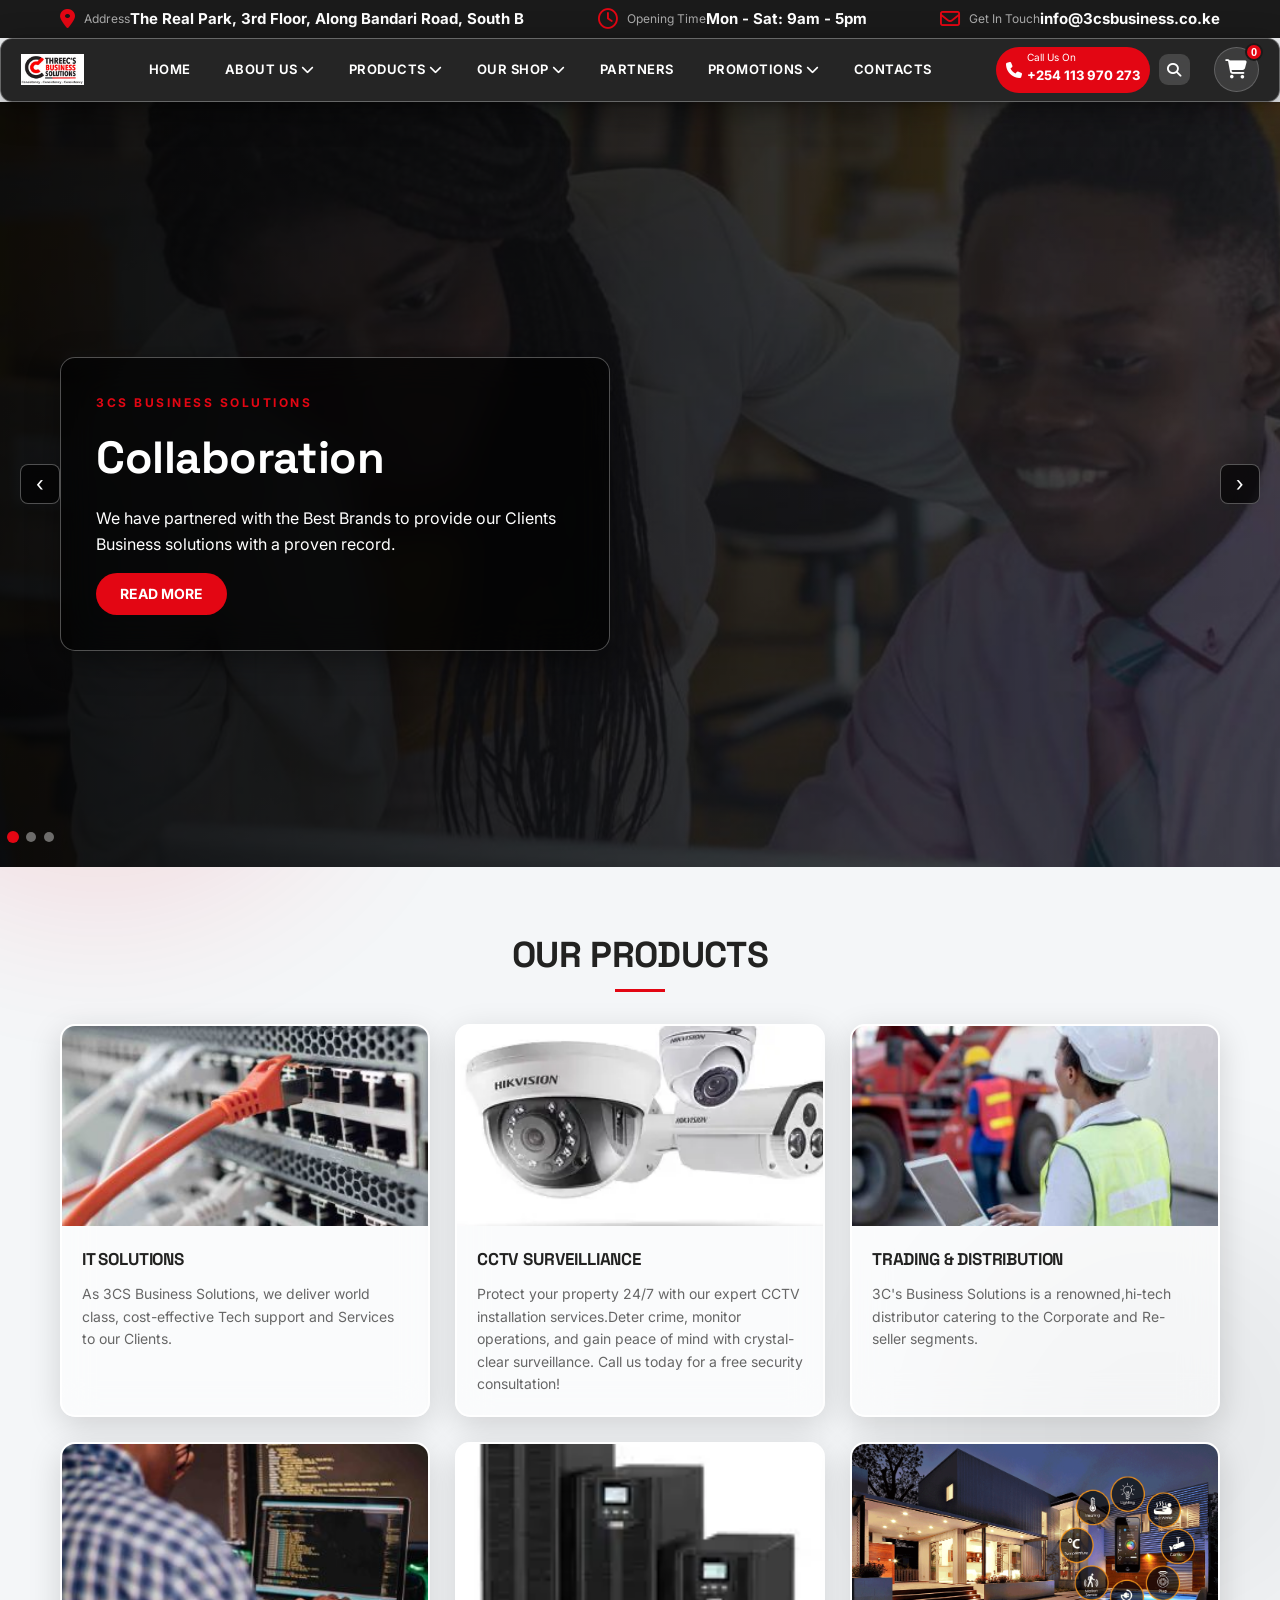
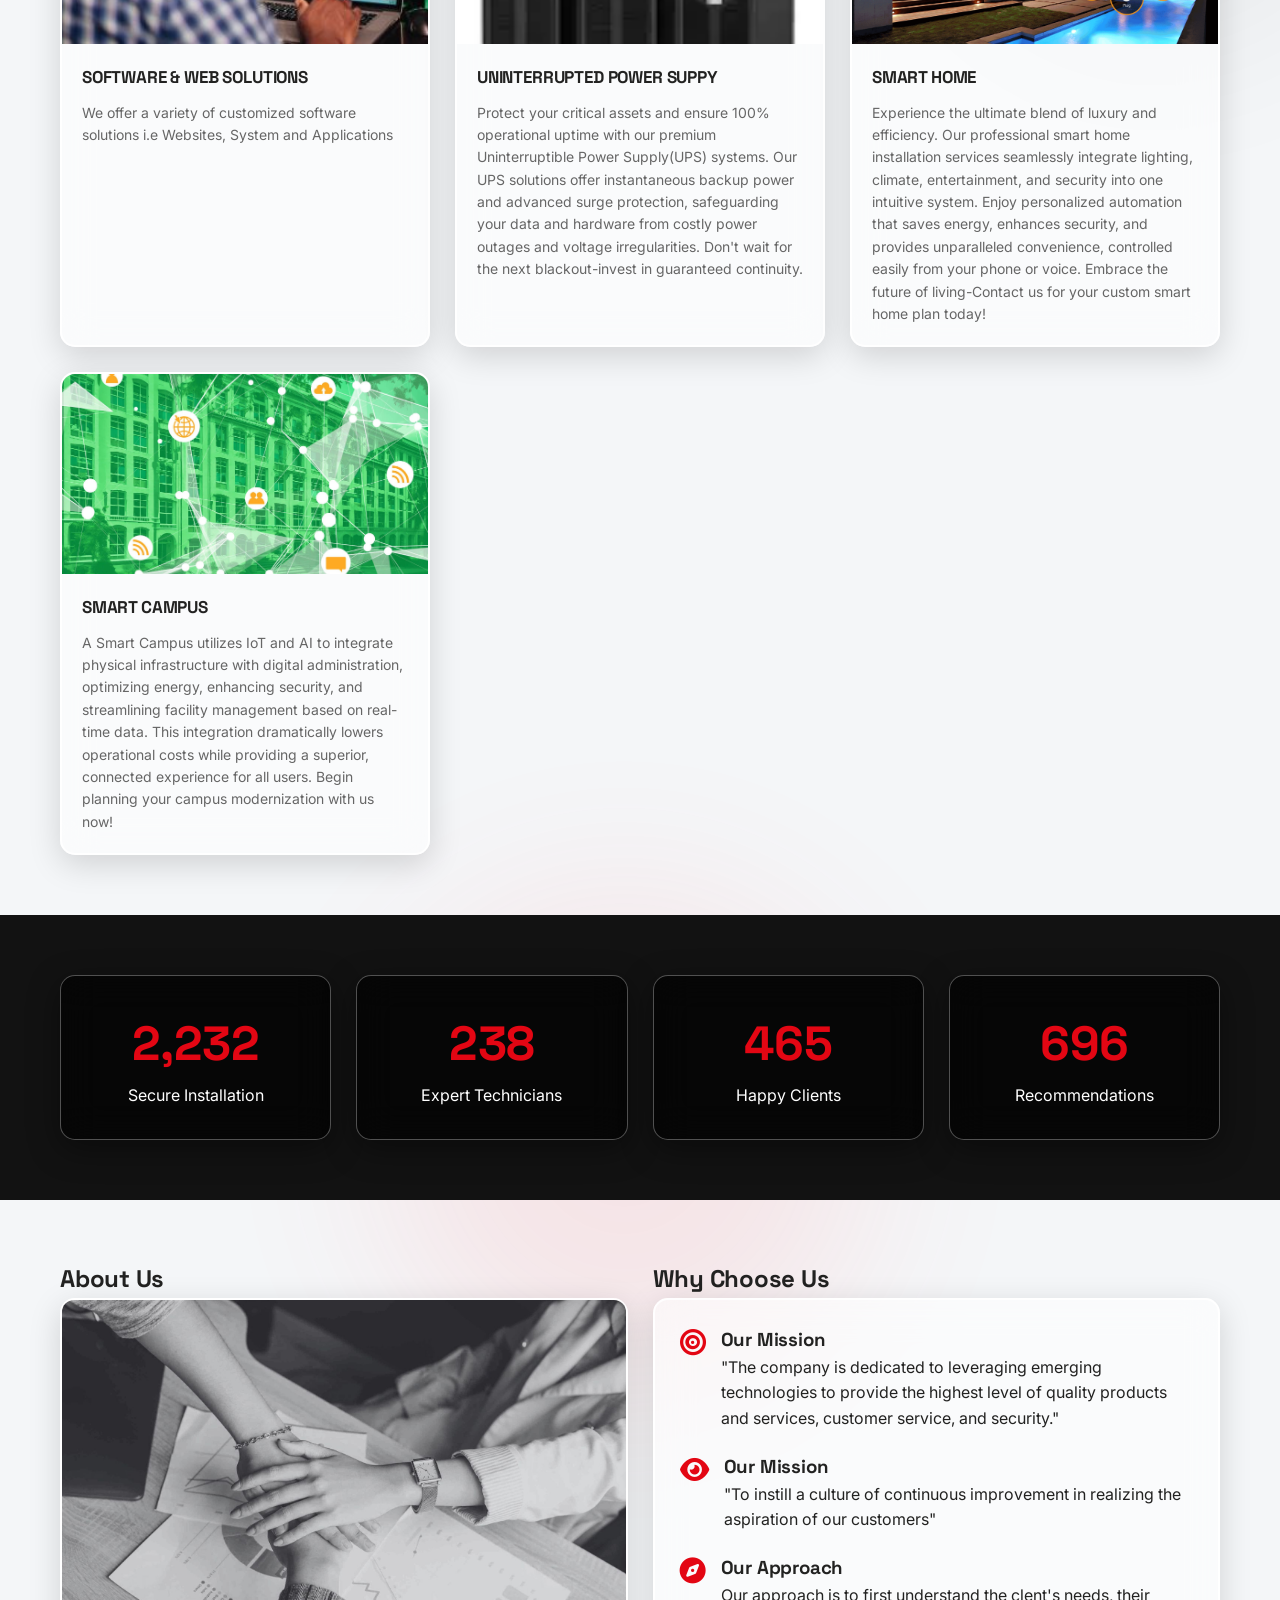
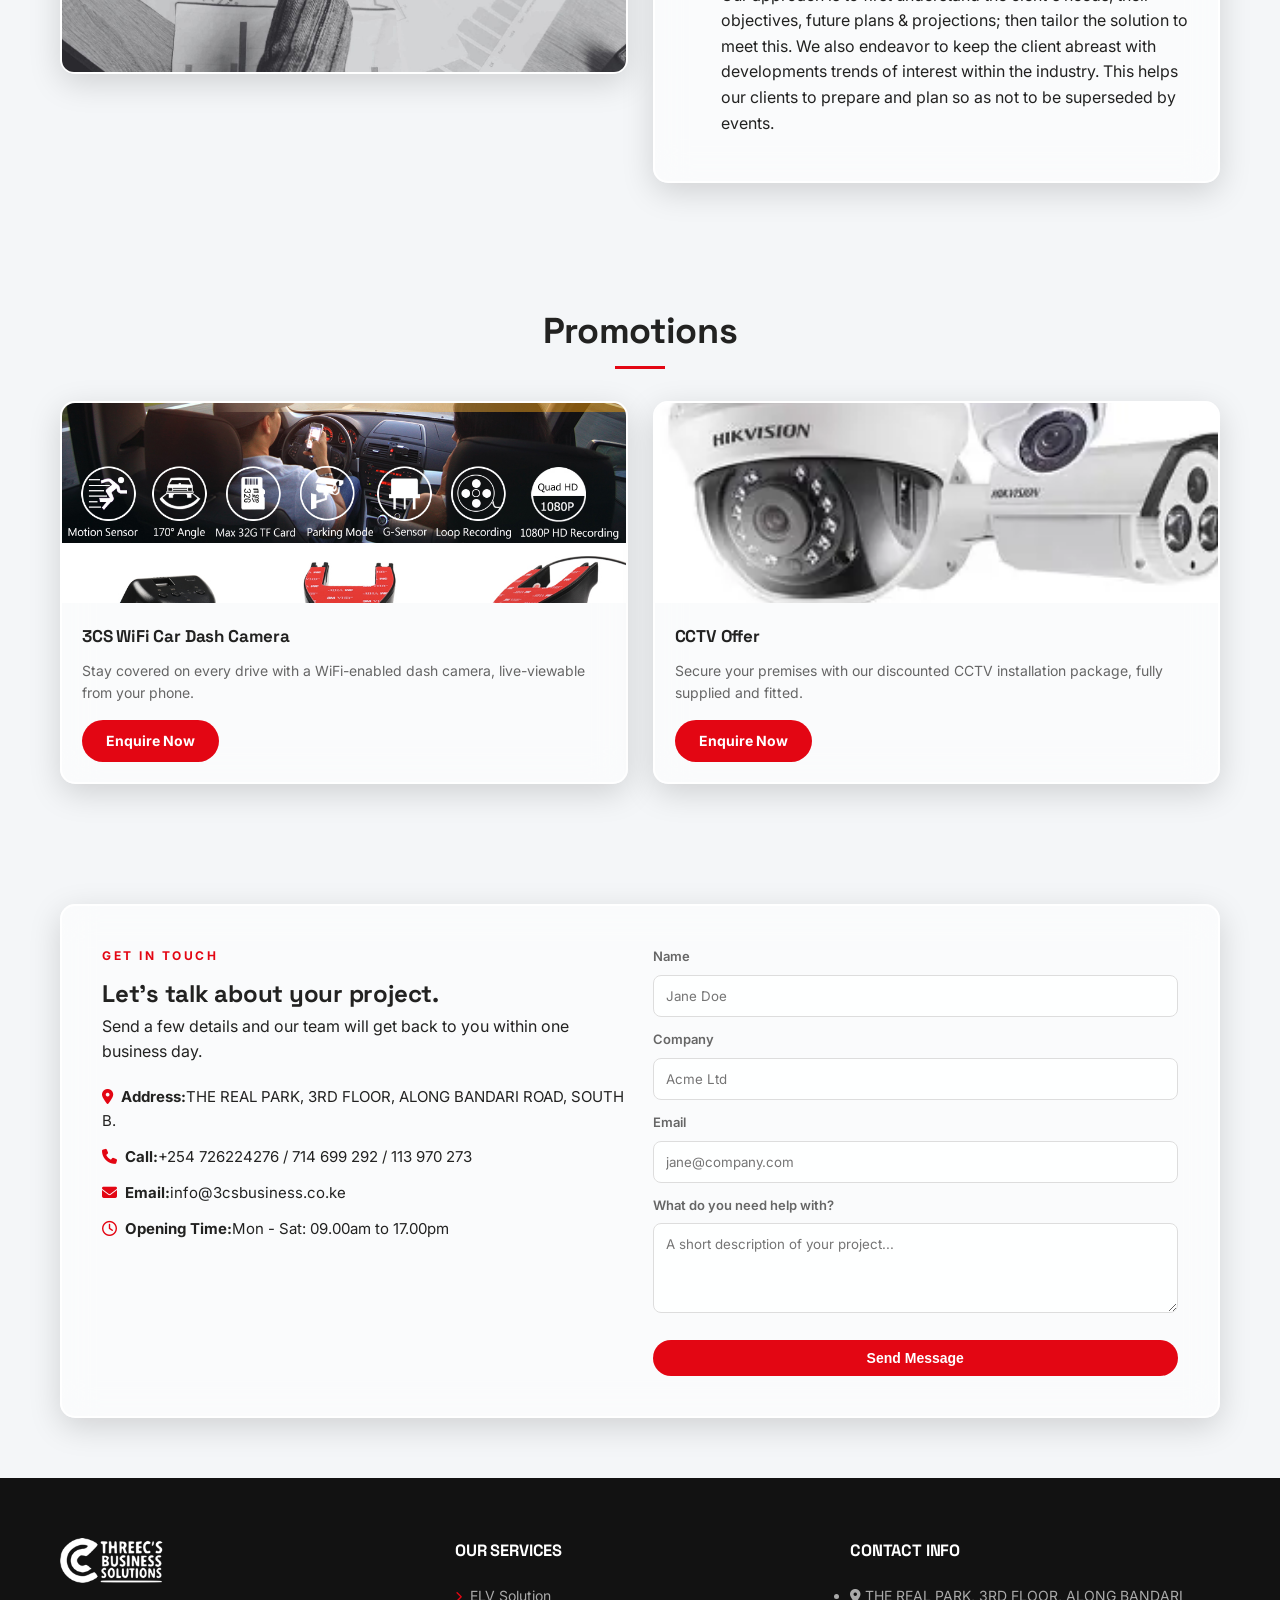
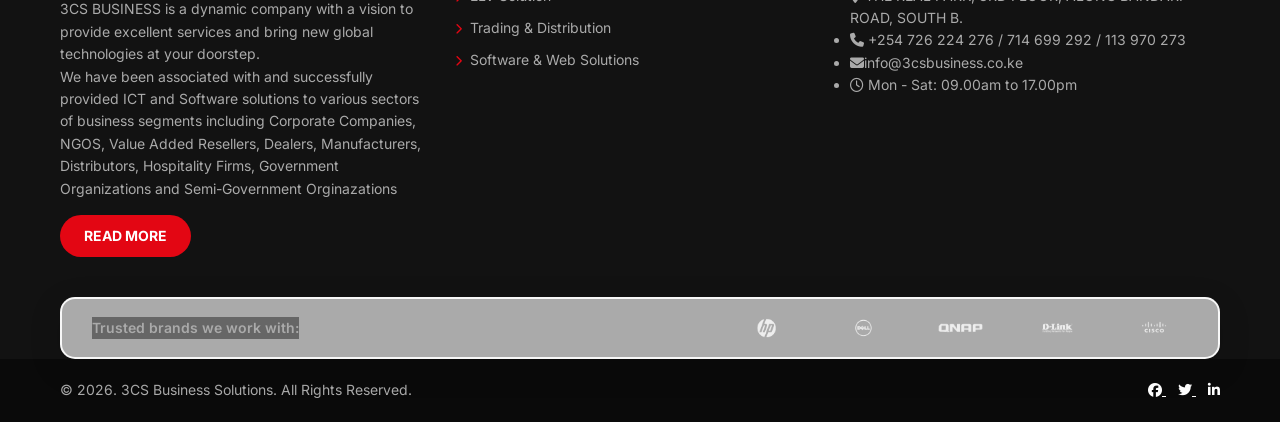
==== commit 4a810671: "making sure i can view the cart from every page" ====
--- a/index.html
+++ b/index.html
@@ -391,7 +391,22 @@
    </main>
 
    <!--FOOTER-->
-   <footer class="footer">
+   
+    <div class="cart-modal-overlay" id="cart-modal-overlay">
+        <div class="cart-modal">
+            <div class="cart-modal-header">
+                <h3>Shopping Cart</h3>
+                <button id="cart-close-btn">&times;</button>
+            </div>
+            <div class="cart-items-list" id="cart-items-list"></div>
+            <div class="cart-footer">
+                <div class="cart-total-row"><span>Total:</span><span id="cart-total-amount">KES 0</span></div>
+                <button class="checkout-btn" id="checkout-btn">Order Now via WhatsApp</button>
+            </div>
+        </div>
+    </div>
+
+    <footer class="footer">
      <div class="container grid grid3">
       <div class="footer-col">
         <img src="images/logo.png" alt="3CS Logo White" class="footer-logo">
@@ -466,5 +481,6 @@
 
   <script src="site.js"></script>
  
+<script src="cart.js"></script>
 </body>
  </html>
--- a/main.css
+++ b/main.css
@@ -952,3 +952,122 @@
 #tab-csr:checked ~ .tab-contents #content-csr {
     display: block;
 }
+
+
+
+
+ .cart-container { position: relative; margin-left: 15px; }
+        .cart-btn {
+            background: rgba(255, 255, 255, 0.1);
+            border: 1px solid rgba(255, 255, 255, 0.2);
+            color: white;
+            width: 45px; height: 45px;
+            border-radius: 50%;
+            cursor: pointer;
+            font-size: 1.2rem;
+            display: flex; align-items: center; justify-content: center;
+            transition: all 0.3s ease;
+            position: relative;
+        }
+        .cart-btn:hover { background: #e30613; border-color: #e30613; }
+        .cart-count {
+            position: absolute; top: -5px; right: -5px;
+            background: #e30613; color: white;
+            font-size: 11px; width: 18px; height: 18px;
+            border-radius: 50%; display: flex; align-items: center; justify-content: center;
+            font-weight: bold; border: 2px solid #1a1a1a;
+        }
+        .cart-modal-overlay {
+            position: fixed; top: 0; left: 0; width: 100%; height: 100%;
+            background: rgba(0, 0, 0, 0.6); backdrop-filter: blur(5px);
+            z-index: 2000; display: none; justify-content: flex-end;
+        }
+        .cart-modal {
+            width: 100%; max-width: 400px; height: 100%;
+            background: #fff; box-shadow: -5px 0 15px rgba(0,0,0,0.3);
+            display: flex; flex-direction: column; transition: transform 0.3s ease;
+        }
+        .cart-modal-header {
+            padding: 20px; background: #1a1a1a; color: white;
+            display: flex; justify-content: space-between; align-items: center;
+        }
+        .cart-modal-header button { background: none; border: none; color: white; font-size: 1.5rem; cursor: pointer; }
+        .cart-items-list { flex: 1; overflow-y: auto; padding: 20px; }
+        .cart-item { display: flex; gap: 15px; padding: 15px 0; border-bottom: 1px solid #eee; align-items: center; }
+        .cart-item img { width: 60px; height: 60px; object-fit: cover; border-radius: 4px; }
+        .cart-item-info { flex: 1; }
+        .cart-item-info h4 { margin: 0 0 5px 0; font-size: 14px; }
+        .cart-item-price { font-weight: 600; color: #e30613; font-size: 14px; }
+        .cart-item-qty { display: flex; align-items: center; gap: 10px; margin-top: 5px; }
+        .qty-btn { width: 20px; height: 20px; border: 1px solid #ddd; background: #f9f9f9; cursor: pointer; border-radius: 3px; }
+        .cart-footer { padding: 20px; background: #f8f9fa; border-top: 1px solid #ddd; }
+        .cart-total-row { display: flex; justify-content: space-between; font-size: 1.2rem; font-weight: 700; margin-bottom: 20px; }
+        .checkout-btn { width: 100%; padding: 15px; background: #e30613; color: white; border: none; border-radius: 6px; font-weight: 600; cursor: pointer; transition: opacity 0.2s; }
+        .checkout-btn:hover { opacity: 0.9; }
+        .filter-bar { display: flex; flex-wrap: wrap; gap: 20px; padding: 20px; border-radius: 12px; margin-bottom: 30px; align-items: flex-end; }
+        .filter-group { display: flex; flex-direction: column; gap: 8px; }
+        .filter-label { font-weight: 600; font-size: 0.9rem; color: #444; }
+        .checkbox-group { display: flex; flex-wrap: wrap; gap: 10px; }
+        .checkbox-group label { font-size: 0.85rem; display: flex; align-items: center; gap: 5px; cursor: pointer; }
+        .price-range { display: flex; gap: 10px; align-items: center; }
+        .price-range input { width: 80px; padding: 5px; border: 1px solid #ddd; border-radius: 4px; }
+        .sort-select { padding: 8px; border: 1px solid #ddd; border-radius: 4px; background: white; }
+        .results-summary { margin-bottom: 15px; font-weight: 500; color: #666; }
+        .filter-summary { display: flex; flex-wrap: wrap; gap: 8px; margin-bottom: 20px; }
+        .filter-chip { background: #eee; padding: 4px 12px; border-radius: 16px; font-size: 0.8rem; display: flex; align-items: center; gap: 8px; }
+        .filter-chip i { cursor: pointer; color: #999; transition: color 0.2s; }
+        .filter-chip i:hover { color: #e30613; }
+        .product-card { transition: transform 0.3s ease; }
+        .product-card:hover { transform: translateY(-5px); }
+        .product-card .btn { width: 100%; margin-top: 10px; }
+
+
+/* Cart Styles */
+.cart-container { position: relative; margin-left: 15px; }
+.cart-btn {
+    background: rgba(255, 255, 255, 0.1);
+    border: 1px solid rgba(255, 255, 255, 0.2);
+    color: white;
+    width: 45px; height: 45px;
+    border-radius: 50%;
+    cursor: pointer;
+    font-size: 1.2rem;
+    display: flex; align-items: center; justify-content: center;
+    transition: all 0.3s ease;
+    position: relative;
+}
+.cart-btn:hover { background: #e30613; border-color: #e30613; }
+.cart-count {
+    position: absolute; top: -5px; right: -5px;
+    background: #e30613; color: white;
+    font-size: 11px; width: 18px; height: 18px;
+    border-radius: 50%; display: flex; align-items: center; justify-content: center;
+    font-weight: bold; border: 2px solid #1a1a1a;
+}
+.cart-modal-overlay {
+    position: fixed; top: 0; left: 0; width: 100%; height: 100%;
+    background: rgba(0, 0, 0, 0.6); backdrop-filter: blur(5px);
+    z-index: 2000; display: none; justify-content: flex-end;
+}
+.cart-modal {
+    width: 100%; max-width: 400px; height: 100%;
+    background: #fff; box-shadow: -5px 0 15px rgba(0,0,0,0.3);
+    display: flex; flex-direction: column; transition: transform 0.3s ease;
+}
+.cart-modal-header {
+    padding: 20px; background: #1a1a1a; color: white;
+    display: flex; justify-content: space-between; align-items: center;
+}
+.cart-modal-header button { background: none; border: none; color: white; font-size: 1.5rem; cursor: pointer; }
+.cart-items-list { flex: 1; overflow-y: auto; padding: 20px; }
+.cart-item { display: flex; gap: 15px; padding: 15px 0; border-bottom: 1px solid #eee; align-items: center; }
+.cart-item img { width: 60px; height: 60px; object-fit: cover; border-radius: 4px; }
+.cart-item-info { flex: 1; }
+.cart-item-info h4 { margin: 0 0 5px 0; font-size: 14px; }
+.cart-item-price { font-weight: 600; color: #e30613; font-size: 14px; }
+.cart-item-qty { display: flex; align-items: center; gap: 10px; margin-top: 5px; }
+.qty-btn { width: 20px; height: 20px; border: 1px solid #ddd; background: #f9f9f9; cursor: pointer; border-radius: 3px; }
+.cart-footer { padding: 20px; background: #f8f9fa; border-top: 1px solid #ddd; }
+.cart-total-row { display: flex; justify-content: space-between; font-size: 1.2rem; font-weight: 700; margin-bottom: 20px; }
+.checkout-btn { width: 100%; padding: 15px; background: #e30613; color: white; border: none; border-radius: 6px; font-weight: 600; cursor: pointer; transition: opacity 0.2s; }
+.checkout-btn:hover { opacity: 0.9; }
